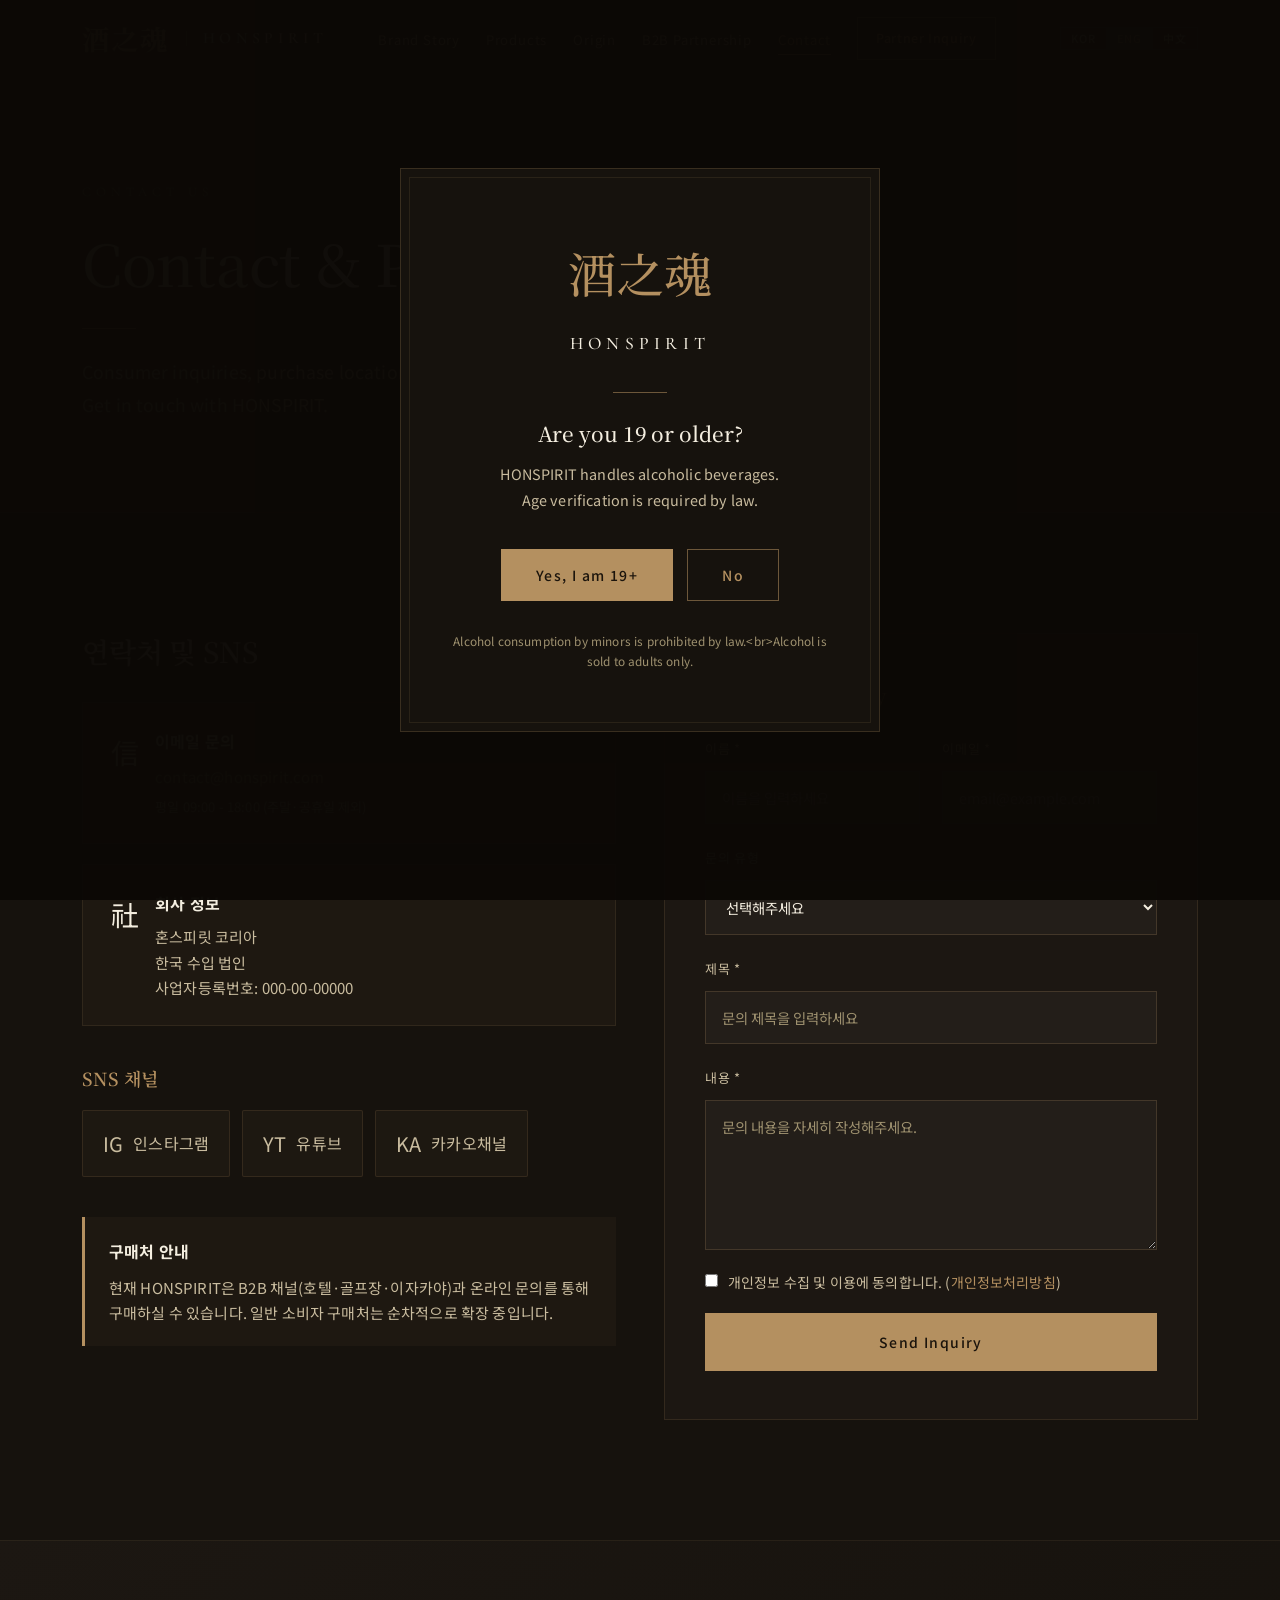
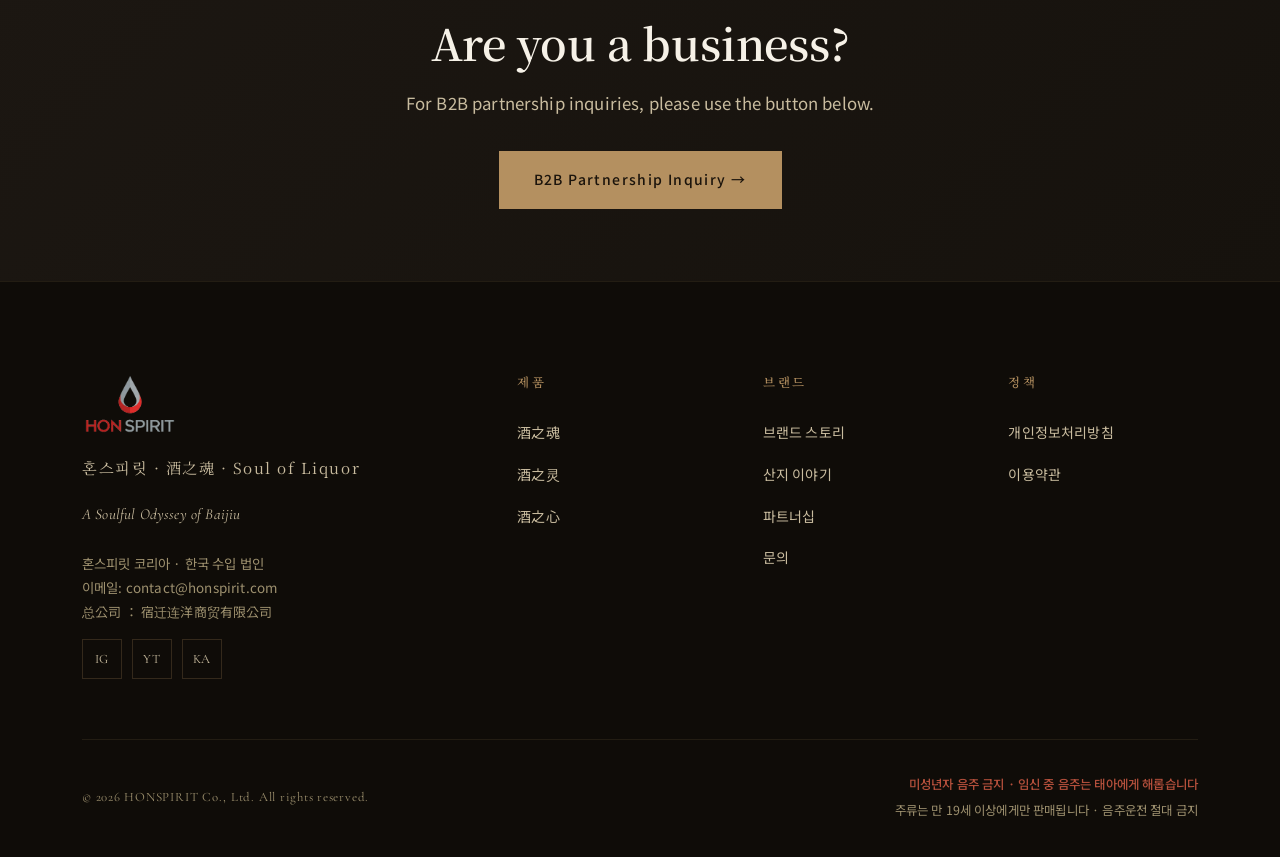
==== contact.html @ f6649f42 "content: 중문 슬로건 한 줄로 표시(一滴美酒，千滴汗水) — <br> 제거 캐시 버전 ?v=20260628j  Co-Authored-By: Claude Opus 4.8 <no" ====
<!DOCTYPE html>
<html lang="ko">
<head>
  <meta charset="UTF-8">
  <meta name="viewport" content="width=device-width, initial-scale=1.0">
  <title>문의 — HONSPIRIT 혼스피릿</title>
  <meta name="description" content="HONSPIRIT 혼스피릿 구매 문의 및 소비자 연락처.">
  <link rel="stylesheet" href="css/style.css?v=20260628j">
</head>
<body>

  <!-- Age Gate -->
  <div class="age-gate" id="ageGate">
    <div class="age-gate-box">
      <div class="age-gate-zh">酒之魂</div>
      <div class="age-gate-brand">HONSPIRIT</div>
      <div class="gold-divider gold-divider--center"></div>
      <h2 class="age-gate-title" data-i18n="age.title">만 19세 이상이십니까?</h2>
      <p class="age-gate-desc" data-i18n-html="age.desc">혼스피릿은 주류를 취급합니다.<br>법적 음주 가능 연령 확인이 필요합니다.</p>
      <div class="age-gate-btns">
        <button class="btn btn-primary" id="ageYes" data-i18n="age.yes">예, 19세 이상입니다</button>
        <button class="btn btn-outline" id="ageNo" data-i18n="age.no">아니오</button>
      </div>
      <p class="age-gate-legal" data-i18n="age.legal">미성년자의 음주는 법으로 금지되어 있습니다.</p>
    </div>
  </div>

  <!-- Navigation -->
  <nav class="nav" id="mainNav">
    <div class="nav-inner">
      <a href="index.html" class="nav-logo">
        <span class="nav-logo-zh">酒之魂</span>
        <span class="nav-logo-en">HONSPIRIT</span>
      </a>
      <ul class="nav-menu">
        <li><a href="story.html" class="nav-link" data-i18n="nav.story">브랜드 스토리</a></li>
        <li><a href="products.html" class="nav-link" data-i18n="nav.products">제품</a></li>
        <li><a href="origin.html" class="nav-link" data-i18n="nav.origin">산지 이야기</a></li>
        <li><a href="partners.html" class="nav-link" data-i18n="nav.partners">B2B 파트너십</a></li>
        <li><a href="contact.html" class="nav-link" data-i18n="nav.contact">문의</a></li>
        <li><a href="partners.html" class="btn btn-outline nav-cta" data-i18n="nav.cta">파트너십 문의</a></li>
      </ul>
      <div class="lang-switcher">
        <button class="lang-btn" data-lang="ko">KOR</button>
        <button class="lang-btn" data-lang="en">ENG</button>
        <button class="lang-btn" data-lang="zh">中文</button>
      </div>
      <button class="nav-hamburger" id="navHamburger" aria-label="메뉴">
        <span></span><span></span><span></span>
      </button>
    </div>
  </nav>
  <div class="nav-mobile" id="navMobile">
    <a href="story.html" class="nav-link" data-i18n="nav.story">브랜드 스토리</a>
    <a href="products.html" class="nav-link" data-i18n="nav.products">제품</a>
    <a href="origin.html" class="nav-link" data-i18n="nav.origin">산지 이야기</a>
    <a href="partners.html" class="nav-link" data-i18n="nav.partners">B2B 파트너십</a>
    <a href="contact.html" class="nav-link" data-i18n="nav.contact">문의</a>
    <div class="lang-switcher" style="margin-top:16px; justify-content:center;">
      <button class="lang-btn" data-lang="ko">KOR</button>
      <button class="lang-btn" data-lang="en">ENG</button>
      <button class="lang-btn" data-lang="zh">中文</button>
    </div>
  </div>

  <main>

    <!-- Page Hero -->
    <section class="page-hero">
      <div class="container">
        <p class="page-hero-label fade-in" data-i18n="contact.hero.label">Contact Us</p>
        <h1 class="page-hero-title fade-in delay-1" data-i18n="contact.hero.title">
          문의 · 구매 안내
        </h1>
        <div class="gold-divider fade-in delay-2"></div>
        <p class="page-hero-desc fade-in delay-3" data-i18n-html="contact.hero.desc">
          소비자 문의, 구매처 안내, SNS 채널.<br>
          HONSPIRIT과 소통하세요.
        </p>
      </div>
    </section>

    <!-- Contact Grid -->
    <section class="section section--dark">
      <div class="container">
        <div style="display: grid; grid-template-columns: 1fr 1fr; gap: 48px; align-items: start;">

          <!-- Contact Info -->
          <div class="fade-in-left">
            <h2 class="section-title" style="font-size: 1.75rem; margin-bottom: 32px;">연락처 및 SNS</h2>

            <div style="display: flex; flex-direction: column; gap: 20px; margin-bottom: 40px;">
              <div style="background: rgba(180,144,96,0.05); border: 1px solid rgba(180,144,96,0.12); padding: 24px 28px; display: flex; align-items: flex-start; gap: 16px;">
                <span style="font-size: 1.75rem; flex-shrink: 0;">信</span>
                <div>
                  <div style="font-weight: 700; color: var(--cream); margin-bottom: 6px;">이메일 문의</div>
                  <div style="font-size: 0.9375rem; color: var(--gold);">contact@honspirit.com</div>
                  <div style="font-size: 0.8125rem; color: var(--gray); margin-top: 4px;">평일 09:00 - 18:00 (주말·공휴일 제외)</div>
                </div>
              </div>
              <div style="background: rgba(180,144,96,0.05); border: 1px solid rgba(180,144,96,0.12); padding: 24px 28px; display: flex; align-items: flex-start; gap: 16px;">
                <span style="font-size: 1.75rem; flex-shrink: 0;">社</span>
                <div>
                  <div style="font-weight: 700; color: var(--cream); margin-bottom: 6px;">회사 정보</div>
                  <div style="font-size: 0.9375rem; color: var(--gray); line-height: 1.7;">
                    혼스피릿 코리아<br>
                    한국 수입 법인<br>
                    사업자등록번호: 000-00-00000
                  </div>
                </div>
              </div>
            </div>

            <h3 style="font-family: var(--font-serif); font-size: 1.125rem; color: var(--gold); margin-bottom: 20px;">SNS 채널</h3>
            <div style="display: flex; gap: 12px; flex-wrap: wrap;">
              <a href="#" style="display:flex; align-items:center; gap:10px; background:rgba(180,144,96,0.05); border:1px solid rgba(180,144,96,0.15); padding:14px 20px; color:var(--gray); transition: all 0.3s ease; border-radius:2px;" onmouseover="this.style.borderColor='var(--gold)'; this.style.color='var(--cream)'" onmouseout="this.style.borderColor='rgba(180,144,96,0.15)'; this.style.color='var(--gray)'">
                <span style="font-size:1.25rem;">IG</span> 인스타그램
              </a>
              <a href="#" style="display:flex; align-items:center; gap:10px; background:rgba(180,144,96,0.05); border:1px solid rgba(180,144,96,0.15); padding:14px 20px; color:var(--gray); transition: all 0.3s ease; border-radius:2px;" onmouseover="this.style.borderColor='var(--gold)'; this.style.color='var(--cream)'" onmouseout="this.style.borderColor='rgba(180,144,96,0.15)'; this.style.color='var(--gray)'">
                <span style="font-size:1.25rem;">YT</span> 유튜브
              </a>
              <a href="#" style="display:flex; align-items:center; gap:10px; background:rgba(180,144,96,0.05); border:1px solid rgba(180,144,96,0.15); padding:14px 20px; color:var(--gray); transition: all 0.3s ease; border-radius:2px;" onmouseover="this.style.borderColor='var(--gold)'; this.style.color='var(--cream)'" onmouseout="this.style.borderColor='rgba(180,144,96,0.15)'; this.style.color='var(--gray)'">
                <span style="font-size:1.25rem;">KA</span> 카카오채널
              </a>
            </div>

            <div style="margin-top: 40px; background: rgba(180,144,96,0.05); border-left: 3px solid var(--gold); padding: 20px 24px;">
              <div style="font-weight: 700; color: var(--cream); margin-bottom: 8px;">구매처 안내</div>
              <p style="font-size: 0.9375rem; color: var(--gray); line-height: 1.7;">
                현재 HONSPIRIT은 B2B 채널(호텔·골프장·이자카야)과 온라인 문의를 통해 구매하실 수 있습니다.
                일반 소비자 구매처는 순차적으로 확장 중입니다.
              </p>
            </div>
          </div>

          <!-- Contact Form -->
          <div class="fade-in-right delay-2">
            <div style="background: #1C1712; border: 1px solid rgba(180,144,96,0.15); padding: 48px 40px;">
              <h3 style="font-family: var(--font-serif); font-size: 1.25rem; color: var(--gold); margin-bottom: 28px;" data-i18n="contact.form.title">소비자 문의</h3>
              <form id="contactForm">
                <div class="form-grid">
                  <div class="form-group">
                    <label class="form-label">이름 *</label>
                    <input type="text" name="name" class="form-input" placeholder="이름을 입력하세요" required>
                  </div>
                  <div class="form-group">
                    <label class="form-label">이메일 *</label>
                    <input type="email" name="email" class="form-input" placeholder="email@example.com" required>
                  </div>
                </div>
                <div class="form-group">
                  <label class="form-label">문의 유형</label>
                  <select name="inquiry_type" class="form-select">
                    <option value="">선택해주세요</option>
                    <option>제품 구매 문의</option>
                    <option>제품 정보 문의</option>
                    <option>배송 문의</option>
                    <option>기타</option>
                  </select>
                </div>
                <div class="form-group">
                  <label class="form-label">제목 *</label>
                  <input type="text" name="subject" class="form-input" placeholder="문의 제목을 입력하세요" required>
                </div>
                <div class="form-group">
                  <label class="form-label">내용 *</label>
                  <textarea name="message" class="form-textarea" placeholder="문의 내용을 자세히 작성해주세요." style="min-height: 150px;" required></textarea>
                </div>
                <div style="margin-bottom: 20px;">
                  <label style="display: flex; align-items: flex-start; gap: 10px; font-size: 0.875rem; color: var(--gray); cursor: pointer; line-height: 1.5;">
                    <input type="checkbox" style="accent-color: var(--gold); margin-top: 2px; flex-shrink: 0;" required>
                    <span>개인정보 수집 및 이용에 동의합니다. (<a href="privacy.html" style="color:var(--gold);">개인정보처리방침</a>)</span>
                  </label>
                </div>
                <button type="submit" class="btn btn-primary" style="width: 100%; justify-content: center; padding: 18px;" data-i18n="contact.f.submit">
                  문의 보내기
                </button>
              </form>
            </div>
          </div>
        </div>
      </div>
    </section>

    <!-- B2B CTA -->
    <section style="padding: 72px 0; background: linear-gradient(135deg, #1C1712, #16120D); border-top: 1px solid rgba(180,144,96,0.1); text-align: center;">
      <div class="container">
        <h2 class="section-title fade-in" style="margin-bottom: 16px;" data-i18n="contact.b2b.title">사업체이신가요?</h2>
        <p class="section-desc fade-in delay-1" style="margin: 0 auto 32px;" data-i18n="contact.b2b.desc">B2B 파트너십 전용 문의는 아래 버튼을 이용해주세요.</p>
        <a href="partners.html" class="btn btn-primary fade-in delay-2" data-i18n="contact.b2b.btn">B2B 파트너십 문의하기 →</a>
      </div>
    </section>

  </main>

  <!-- Footer -->
  <footer class="footer">
    <div class="container">
      <div class="footer-grid">
        <div>
          <img src="images/logo-trans.png" alt="HONSPIRIT 酒之魂" class="footer-brand-logo-img">
          <div class="footer-brand-zh">혼스피릿 · 酒之魂 · Soul of Liquor</div>
          <p class="footer-tagline">A Soulful Odyssey of Baijiu</p>
          <p class="footer-company">혼스피릿 코리아 · 한국 수입 법인<br>이메일: contact@honspirit.com<br><span style="font-size:0.8125rem; color: var(--gray-dark);">总公司 ： 宿迁连洋商贸有限公司</span></p>
          <div class="footer-sns" style="margin-top:16px;">
            <a href="#" class="footer-sns-btn">IG</a>
            <a href="#" class="footer-sns-btn">YT</a>
            <a href="#" class="footer-sns-btn">KA</a>
          </div>
        </div>
        <div>
          <div class="footer-heading">제품</div>
          <ul class="footer-links">
            <li><a href="products.html#soul" class="footer-link">酒之魂</a></li>
            <li><a href="products.html#spirit" class="footer-link">酒之灵</a></li>
            <li><a href="products.html#heart" class="footer-link">酒之心</a></li>
          </ul>
        </div>
        <div>
          <div class="footer-heading">브랜드</div>
          <ul class="footer-links">
            <li><a href="story.html" class="footer-link">브랜드 스토리</a></li>
            <li><a href="origin.html" class="footer-link">산지 이야기</a></li>
            <li><a href="partners.html" class="footer-link">파트너십</a></li>
            <li><a href="contact.html" class="footer-link">문의</a></li>
          </ul>
        </div>
        <div>
          <div class="footer-heading">정책</div>
          <ul class="footer-links">
            <li><a href="privacy.html" class="footer-link">개인정보처리방침</a></li>
            <li><a href="terms.html" class="footer-link">이용약관</a></li>
          </ul>
        </div>
      </div>
      <div class="footer-bottom">
        <p class="footer-copy">© 2026 HONSPIRIT Co., Ltd. All rights reserved.</p>
        <div class="footer-legal">
          <strong>미성년자 음주 금지 · 임신 중 음주는 태아에게 해롭습니다</strong>
          주류는 만 19세 이상에게만 판매됩니다 · 음주운전 절대 금지
        </div>
      </div>
    </div>
  </footer>

  <script src="js/i18n.js?v=20260628j"></script>
  <script src="js/main.js?v=20260628j"></script>
</body>
</html>
---- css/style.css ----
/* =========================================
   HONSPIRIT — 酒之魂 · A Soulful Odyssey of Baijiu
   Global Stylesheet — Renewal 2026
   Reference: Honspirit Main (museum-grade 名酒 editorial)
   Palette: warm ink ↔ ivory paper, antique gold, seal red
   ========================================= */

@import url('https://fonts.googleapis.com/css2?family=Noto+Serif+KR:wght@200;300;400;500;600;700&family=Noto+Sans+KR:wght@300;400;500;600;700&family=Cormorant+Garamond:ital,wght@0,400;0,500;0,600;1,400;1,500&family=Ma+Shan+Zheng&display=swap');

/* ─── Design Tokens ─── */
:root {
  /* warm ink (dark) */
  --black:      #16120D;   /* primary dark background */
  --ink-2:      #1C1712;   /* secondary dark surface  */
  --ink-3:      #221C14;   /* raised card surface     */
  --ink-deep:   #0F0C08;   /* deepest (footer)        */

  /* antique gold */
  --gold:       #B49060;
  --gold-light: #CDA970;
  --gold-dark:  #8C6F45;

  /* ivory paper (light sections) */
  --cream:      #F4EEE0;   /* brighter main text on dark */
  --paper:      #EFE7D5;
  --paper-2:    #F4EEDF;   /* lighter card on paper   */
  --paper-text: #5E5238;   /* muted body on paper (darker for contrast) */
  --paper-ink:  #2A2216;   /* headings on paper       */

  /* accents & neutrals */
  --seal:       #9C3A28;   /* chinese seal red, sparing */
  --seal-soft:  #B5503C;
  --oxblood:    #7A2018;   /* deep heritage red (display) */
  --oxblood-soft: #9B3A2C;
  --gray:       #C9BC9F;   /* body on dark — brightened for readability */
  --gray-dark:  #9E916F;   /* secondary text on dark    */
  --line:       rgba(180,144,96,0.22);   /* gold hairline   */
  --line-soft:  rgba(180,144,96,0.12);
  --line-dk:    rgba(40,30,16,0.14);      /* hairline on paper */
  --white:      #FFFFFF;

  --font-serif:  'Noto Serif KR', serif;
  --font-sans:   'Noto Sans KR', sans-serif;
  --font-en:     'Cormorant Garamond', 'Noto Serif KR', serif;
  --font-zh:     'Noto Serif KR', serif;
  --font-brush:  'Ma Shan Zheng', 'Noto Serif KR', cursive;

  --transition: 0.45s cubic-bezier(0.22, 0.61, 0.36, 1);
  --nav-height: 78px;
}

/* ─── Reset & Base ─── */
*, *::before, *::after { box-sizing: border-box; margin: 0; padding: 0; }

html { scroll-behavior: smooth; font-size: 16px; }

body {
  background-color: var(--black);
  color: var(--cream);
  font-family: var(--font-sans);
  font-weight: 400;
  line-height: 1.85;
  letter-spacing: 0.01em;
  -webkit-font-smoothing: antialiased;
  text-rendering: optimizeLegibility;
  overflow-x: hidden;
}

img { display: block; max-width: 100%; }
a  { text-decoration: none; color: inherit; }
ul { list-style: none; }
::selection { background: rgba(180,144,96,0.28); color: var(--cream); }

/* ─── Typography ─── */
h1, h2, h3, h4 {
  font-family: var(--font-serif);
  line-height: 1.35;
  font-weight: 600;
  letter-spacing: -0.005em;
}

.zh { font-family: var(--font-zh); }
.en { font-family: var(--font-en); }
.gold { color: var(--gold); }

/* ─── Layout ─── */
.container {
  max-width: 1180px;
  margin: 0 auto;
  padding: 0 32px;
}

.section { padding: 120px 0; position: relative; }

.section--dark  { background-color: var(--black); }

/* Ivory paper sections — section--cream and (repurposed) section--amber */
.section--cream,
.section--amber {
  background-color: var(--paper);
  color: var(--paper-text);
}

/* ─── Eyebrow / section label ─── */
.section-label {
  display: inline-block;
  font-family: var(--font-en);
  font-style: normal;
  font-size: 0.8125rem;
  letter-spacing: 0.42em;
  text-transform: uppercase;
  color: var(--gold);
  margin-bottom: 22px;
}

.section-title {
  font-size: clamp(1.95rem, 3.4vw, 2.9rem);
  font-weight: 600;
  color: #F6F1E7;
  margin-bottom: 24px;
}
.section-title .accent-en { font-weight: 600; }

.section-desc {
  font-size: 1.05rem;
  font-weight: 400;
  color: var(--gray);
  max-width: 600px;
  line-height: 1.9;
}

/* Paper-section text overrides */
.section--cream .section-title,
.section--amber .section-title { color: var(--paper-ink); }
.section--cream .section-desc,
.section--amber .section-desc  { color: var(--paper-text); }

/* ─── Hairline divider ─── */
.gold-divider {
  width: 54px;
  height: 1px;
  background: var(--gold);
  opacity: 0.55;
  margin: 26px 0;
}
.gold-divider--center { margin-left: auto; margin-right: auto; }

/* ─── Buttons ─── */
.btn {
  display: inline-flex;
  align-items: center;
  gap: 10px;
  padding: 15px 34px;
  font-family: var(--font-sans);
  font-size: 0.875rem;
  font-weight: 500;
  letter-spacing: 0.1em;
  border-radius: 0;
  cursor: pointer;
  transition: var(--transition);
  border: 1px solid transparent;
}

.btn-primary {
  background: var(--gold);
  color: #1B140C;
}
.btn-primary:hover {
  background: var(--gold-light);
}

.btn-outline {
  background: transparent;
  color: var(--gold);
  border-color: rgba(180,144,96,0.55);
}
.btn-outline:hover {
  background: rgba(180,144,96,0.08);
  border-color: var(--gold);
}

.btn-dark {
  background: transparent;
  color: var(--gold);
  border-color: rgba(180,144,96,0.45);
}
.btn-dark:hover { background: rgba(180,144,96,0.08); }

/* Paper-section buttons */
.section--cream .btn-outline,
.section--amber .btn-outline { color: var(--gold-dark); border-color: rgba(140,111,69,0.5); }
.section--cream .btn-outline:hover,
.section--amber .btn-outline:hover { background: rgba(140,111,69,0.08); }

/* Text link with arrow */
.text-link {
  display: inline-flex;
  align-items: center;
  gap: 8px;
  font-family: var(--font-sans);
  font-size: 0.875rem;
  font-weight: 500;
  letter-spacing: 0.06em;
  color: var(--cream);
  border-bottom: 1px solid var(--gold);
  padding-bottom: 4px;
  transition: var(--transition);
}
.text-link:hover { color: var(--gold); gap: 12px; }

/* ─── Navigation ─── */
.nav {
  position: fixed;
  top: 0; left: 0; right: 0;
  z-index: 1000;
  height: var(--nav-height);
  display: flex;
  align-items: center;
  transition: background 0.4s ease, border-color 0.4s ease, backdrop-filter 0.4s ease;
  border-bottom: 1px solid transparent;
}
.nav.scrolled {
  background: rgba(18, 14, 9, 0.86);
  backdrop-filter: blur(14px);
  border-bottom: 1px solid var(--line-soft);
}

.nav-inner {
  max-width: 1180px;
  margin: 0 auto;
  padding: 0 32px;
  width: 100%;
  display: flex;
  align-items: center;
  justify-content: space-between;
}

.nav-logo { display: flex; align-items: center; gap: 16px; line-height: 1; }
.nav-logo-zh {
  font-family: var(--font-zh);
  font-weight: 700;
  font-size: 1.7rem;
  letter-spacing: 0.08em;
  color: var(--gold-light);
}
.nav-logo-en {
  font-family: var(--font-en);
  font-size: 0.98rem;
  font-weight: 600;
  letter-spacing: 0.3em;
  color: #D9CEB6;
  padding-left: 16px;
  border-left: 1px solid rgba(180,144,96,0.5);
  white-space: nowrap;
}

.nav-menu { display: flex; align-items: center; gap: 26px; }

.nav-link {
  font-family: var(--font-sans);
  font-size: 0.82rem;
  font-weight: 400;
  letter-spacing: 0.06em;
  color: var(--gray);
  transition: color 0.3s ease;
  position: relative;
  white-space: nowrap;
}
.nav-link::after {
  content: '';
  position: absolute;
  bottom: -6px; left: 0; right: 0;
  height: 1px;
  background: var(--gold);
  transform: scaleX(0);
  transform-origin: left;
  transition: transform 0.4s ease;
}
.nav-link:hover, .nav-link.active { color: var(--gold); }
.nav-link:hover::after, .nav-link.active::after { transform: scaleX(1); }

.nav-cta { padding: 9px 18px; font-size: 0.78rem; letter-spacing: 0.05em; white-space: nowrap; }

/* tighten nav on mid-width so EN labels never wrap */
@media (max-width: 1180px) {
  .nav-menu { gap: 18px; }
  .nav-link { font-size: 0.78rem; letter-spacing: 0.03em; }
  .nav-logo-en { display: none; }
}

.nav-hamburger {
  display: none;
  flex-direction: column;
  gap: 6px;
  cursor: pointer;
  padding: 4px;
  background: none;
  border: none;
}
.nav-hamburger span {
  display: block; width: 26px; height: 1px;
  background: var(--gold);
  transition: var(--transition);
}

.nav-mobile {
  display: none;
  position: fixed;
  top: var(--nav-height); left: 0; right: 0;
  background: rgba(15, 12, 8, 0.97);
  backdrop-filter: blur(14px);
  padding: 28px 32px;
  flex-direction: column;
  gap: 22px;
  border-top: 1px solid var(--line);
  z-index: 999;
}
.nav-mobile.open { display: flex; }
.nav-mobile .nav-link { font-size: 1rem; padding: 6px 0; }

/* ─── Language Switcher ─── */
.lang-switcher {
  display: flex;
  align-items: center;
  border: 1px solid var(--line);
  border-radius: 0;
  overflow: hidden;
  margin-left: 14px;
  flex-shrink: 0;
}
.lang-btn {
  background: none; border: none;
  border-right: 1px solid var(--line-soft);
  color: var(--gray);
  font-family: var(--font-sans);
  font-size: 0.6875rem;
  font-weight: 500;
  letter-spacing: 0.08em;
  padding: 5px 10px;
  cursor: pointer;
  transition: all 0.25s ease;
  line-height: 1;
}
.lang-btn:last-child { border-right: none; }
.lang-btn:hover { color: var(--gold); background: rgba(180,144,96,0.08); }
.lang-btn.active { background: rgba(180,144,96,0.16); color: var(--gold); }

@media (max-width: 768px) {
  .lang-switcher { margin-left: 0; }
  .lang-btn { font-size: 0.75rem; padding: 7px 13px; }
}

/* ─── Hero ─── */
.hero {
  position: relative;
  min-height: 100vh;
  display: flex;
  align-items: center;
  justify-content: center;
  overflow: hidden;
  background: var(--black);
}
/* inset hairline frame (signature of reference) */
.hero::before {
  content: '';
  position: absolute;
  inset: 20px;
  border: 1px solid rgba(180,144,96,0.16);
  pointer-events: none;
  z-index: 6;
}

.hero-bg {
  position: absolute;
  inset: 0;
  background:
    radial-gradient(ellipse 70% 55% at 50% 42%, rgba(180,144,96,0.07) 0%, transparent 72%),
    var(--black);
}
.hero-mist { display: none; }
.hero-particles { position: absolute; inset: 0; pointer-events: none; }

.hero-decoration {
  position: absolute;
  right: 9%; top: 50%;
  transform: translateY(-50%);
  font-family: var(--font-zh);
  font-weight: 500;
  font-size: clamp(120px, 16vw, 260px);
  color: rgba(180,144,96,0.05);
  user-select: none; pointer-events: none;
  line-height: 1; z-index: 2;
}

.hero-content {
  position: relative;
  z-index: 10;
  text-align: center;
  padding: 120px 32px 90px;
  max-width: 880px;
}

/* eyebrow (was a pill badge) */
.hero-badge {
  display: inline-block;
  background: transparent;
  border: none;
  color: var(--gold);
  font-family: var(--font-en);
  font-size: 0.875rem;
  font-weight: 500;
  letter-spacing: 0.4em;
  text-transform: uppercase;
  padding: 0;
  margin-bottom: 34px;
}

.hero-zh {
  font-family: var(--font-zh);
  font-weight: 500;
  font-size: clamp(3.2rem, 8vw, 6.5rem);
  color: var(--gold);
  line-height: 1.05;
  margin-bottom: 18px;
}

.hero-title-kr {
  font-family: var(--font-serif);
  font-size: clamp(1.7rem, 3.6vw, 2.85rem);
  font-weight: 500;
  color: var(--cream);
  letter-spacing: 0.04em;
  line-height: 1.4;
  margin-bottom: 18px;
}

.hero-en {
  font-family: var(--font-en);
  font-size: clamp(1.05rem, 2vw, 1.45rem);
  font-style: italic;
  color: var(--gold-light);
  letter-spacing: 0.1em;
  margin-bottom: 28px;
}

.hero-desc {
  font-size: clamp(0.98rem, 1.6vw, 1.12rem);
  font-weight: 400;
  color: var(--cream);
  opacity: 0.82;
  margin-bottom: 46px;
  line-height: 1.8;
}

.hero-ctas {
  display: flex;
  gap: 18px;
  justify-content: center;
  flex-wrap: wrap;
  margin-bottom: 54px;
}

.hero-trust {
  display: flex;
  gap: 0;
  justify-content: center;
  flex-wrap: wrap;
}
.hero-trust-item {
  display: flex;
  align-items: center;
  gap: 10px;
  font-size: 0.8125rem;
  font-weight: 400;
  color: var(--gray);
  letter-spacing: 0.04em;
  padding: 0 22px;
  position: relative;
}
.hero-trust-item + .hero-trust-item::before {
  content: '';
  position: absolute;
  left: 0; top: 50%;
  transform: translateY(-50%);
  width: 1px; height: 12px;
  background: var(--line);
}

.hero-scroll {
  position: absolute;
  bottom: 36px; left: 50%;
  transform: translateX(-50%);
  display: flex; flex-direction: column;
  align-items: center; gap: 10px;
  color: var(--gray-dark);
  font-family: var(--font-en);
  font-size: 0.72rem;
  letter-spacing: 0.35em;
  text-transform: uppercase;
  z-index: 8;
}
.hero-scroll-line {
  width: 1px; height: 50px;
  background: linear-gradient(180deg, var(--gold), transparent);
  animation: scrollPulse 2.4s ease-in-out infinite;
}
@keyframes scrollPulse {
  0%, 100% { opacity: 0.4; transform: scaleY(0.7); transform-origin: top; }
  50%      { opacity: 1;   transform: scaleY(1);   transform-origin: top; }
}

/* ─── Hero v3 — two-column + hanging scroll (reference layout) ─── */
.hero-grid {
  position: relative;
  z-index: 10;
  display: grid;
  grid-template-columns: 1fr 0.92fr;
  align-items: center;
  gap: 56px;
  width: 100%;
}
.hero-col-text { padding: 70px 0; }
.hero-eyebrow {
  display: flex;
  align-items: center;
  gap: 16px;
  font-family: var(--font-en);
  font-size: 0.9rem;
  letter-spacing: 0.28em;
  color: var(--gold);
  margin-bottom: 30px;
}
.hero-eyebrow-dash { width: 46px; height: 1px; background: var(--gold); opacity: 0.7; flex-shrink: 0; }
.hero-headline {
  font-family: var(--font-serif);
  font-weight: 600;
  font-size: clamp(1.9rem, 3.5vw, 3.2rem);
  line-height: 1.4;
  color: #F8F3E9;
  letter-spacing: 0;
  margin-bottom: 34px;
  white-space: nowrap;
}
.hero-headline b,
.hero-headline strong { font-weight: 700; color: var(--gold-light); }
.hero-lead {
  font-size: 1.08rem;
  font-weight: 400;
  color: var(--gray);
  line-height: 1.9;
  max-width: 470px;
  margin-bottom: 42px;
}
.hero-lead b, .hero-lead strong { font-weight: 600; color: var(--cream); }
.hero-col-scroll { display: flex; justify-content: center; }
.scroll-img { width: min(440px, 96%); height: auto; display: block; }

/* hanging scroll (掛軸) */
.scroll-art { position: relative; width: min(330px, 80%); }
.scroll-cord { display: block; width: 1px; height: 28px; background: var(--gold); opacity: 0.5; margin: 0 auto; }
.scroll-rod {
  display: block;
  height: 16px;
  width: 110%;
  margin-left: -5%;
  border-radius: 8px;
  background: linear-gradient(180deg, #d2b47e 0%, #a5824f 48%, #795c36 100%);
  box-shadow: 0 3px 10px rgba(0,0,0,0.45);
  position: relative;
  z-index: 2;
}
.scroll-rod--bottom { height: 20px; }
.scroll-paper {
  position: relative;
  background: linear-gradient(180deg, #efe7d6, #e5dbc4);
  padding: 38px 26px 46px;
  box-shadow: 0 28px 56px rgba(0,0,0,0.5);
}
.scroll-paper::before {
  content: '';
  position: absolute;
  inset: 13px;
  border: 1px solid rgba(120,90,50,0.28);
  pointer-events: none;
}
.scroll-zh {
  font-family: var(--font-brush);
  writing-mode: vertical-rl;
  font-size: clamp(5rem, 12vw, 8.5rem);
  line-height: 1.05;
  color: #18140f;
  text-align: center;
  margin: 0 auto;
  min-height: 340px;
  display: flex;
  justify-content: center;
  align-items: flex-start;
}
.scroll-seal {
  position: absolute;
  right: 24px;
  bottom: 28px;
  width: 44px;
  height: auto;
  z-index: 3;
}

/* ─── Philosophy (魂 灵 心) ─── */
.philosophy-grid {
  display: grid;
  grid-template-columns: repeat(3, 1fr);
  gap: 1px;
  background: var(--line-soft);
  border: 1px solid var(--line-soft);
}
.philosophy-card {
  background: var(--black);
  padding: 70px 44px;
  text-align: center;
  transition: var(--transition);
  position: relative;
}
.philosophy-card:hover { background: var(--ink-2); }

.philosophy-zh {
  font-family: var(--font-zh);
  font-weight: 500;
  font-size: 4rem;
  color: var(--gold);
  line-height: 1;
  margin-bottom: 22px;
}
.philosophy-en {
  font-family: var(--font-en);
  font-size: 0.95rem;
  font-style: italic;
  color: var(--gray);
  letter-spacing: 0.22em;
  text-transform: uppercase;
  margin-bottom: 16px;
}
.philosophy-title {
  font-family: var(--font-serif);
  font-size: 1.2rem;
  font-weight: 500;
  color: var(--cream);
  margin-bottom: 14px;
}
.philosophy-desc {
  font-size: 0.9rem;
  font-weight: 400;
  color: var(--gray);
  line-height: 1.85;
  margin-bottom: 22px;
}
.philosophy-emotion {
  display: inline-block;
  font-size: 0.8rem;
  color: var(--gold);
  border: 1px solid var(--line);
  padding: 5px 16px;
  border-radius: 0;
  letter-spacing: 0.12em;
}

/* ─── Trust Bar (by the numbers) ─── */
.trust-bar {
  padding: 90px 0;
  background: var(--ink-2);
  border-top: 1px solid var(--line-soft);
  border-bottom: 1px solid var(--line-soft);
}
.trust-grid {
  display: grid;
  grid-template-columns: repeat(5, 1fr);
}
.trust-item {
  background: transparent;
  padding: 28px 20px;
  text-align: center;
  border-left: 1px solid var(--line-soft);
}
.trust-item:first-child { border-left: none; }
.trust-number {
  font-family: var(--font-en);
  font-size: clamp(1.9rem, 3vw, 2.7rem);
  font-weight: 500;
  color: var(--gold);
  line-height: 1;
  margin-bottom: 12px;
}
.trust-label {
  font-size: 0.8125rem;
  font-weight: 400;
  color: var(--gray);
  line-height: 1.55;
  letter-spacing: 0.02em;
}

/* ─── Products ─── */
.products-grid {
  display: grid;
  grid-template-columns: repeat(3, 1fr);
  gap: 28px;
}
.product-card {
  background: var(--ink-2);
  border: 1px solid var(--line-soft);
  padding: 40px 32px 36px;
  text-align: center;
  position: relative;
  overflow: hidden;
  transition: var(--transition);
}
.product-card:hover {
  border-color: var(--line);
  transform: translateY(-6px);
}
.product-card--featured { border-color: var(--line); }

.product-badge {
  display: inline-block;
  font-family: var(--font-en);
  font-size: 0.72rem;
  font-weight: 500;
  letter-spacing: 0.2em;
  text-transform: uppercase;
  padding: 4px 0;
  margin-bottom: 26px;
  color: var(--gold);
  border-bottom: 1px solid var(--line);
}
.badge--super, .badge--premium, .badge--classic {
  background: transparent; border-radius: 0;
  border: none; border-bottom: 1px solid var(--line);
  color: var(--gold);
}

.product-zh {
  font-family: var(--font-zh);
  font-weight: 500;
  font-size: 2rem;
  color: var(--gold);
  margin-bottom: 6px;
}
.product-name-en {
  font-family: var(--font-en);
  font-style: italic;
  font-size: 1rem;
  color: var(--gray);
  letter-spacing: 0.08em;
  margin-bottom: 24px;
}
.product-specs {
  display: flex;
  justify-content: center;
  gap: 0;
  flex-wrap: wrap;
  margin-bottom: 22px;
}
.product-spec {
  font-family: var(--font-en);
  font-size: 0.84rem;
  color: var(--gray);
  padding: 0 14px;
  border-left: 1px solid var(--line-soft);
}
.product-spec:first-child { border-left: none; }
.product-copy {
  font-size: 0.9rem;
  font-weight: 400;
  color: var(--cream);
  opacity: 0.78;
  line-height: 1.85;
  margin-bottom: 26px;
  min-height: 60px;
}
.product-price {
  font-family: var(--font-en);
  font-size: 1.55rem;
  font-weight: 500;
  color: var(--gold);
  margin-bottom: 10px;
}
.product-channel {
  font-size: 0.8rem;
  font-weight: 400;
  color: var(--gray);
  letter-spacing: 0.04em;
  margin-bottom: 28px;
}

/* product image frame */
.product-img-wrap {
  width: 100%;
  overflow: hidden;
  border-radius: 0;
  margin-bottom: 26px;
  position: relative;
  border: 1px solid var(--line);
  background: var(--ink-deep);
}
.product-img {
  width: 100%; height: auto; display: block;
  transition: transform 0.7s ease;
}
.product-card:hover .product-img { transform: scale(1.04); }

/* Products on ivory paper sections */
.section--amber .product-card,
.section--cream .product-card {
  background: var(--paper-2);
  border: 1px solid var(--line-dk);
}
.section--amber .product-card:hover,
.section--cream .product-card:hover { border-color: rgba(140,111,69,0.4); }
.section--amber .product-zh,
.section--cream .product-zh { color: var(--gold-dark); }
.section--amber .product-name-en,
.section--cream .product-name-en { color: #978868; }
.section--amber .product-copy,
.section--cream .product-copy { color: var(--paper-text); opacity: 1; }
.section--amber .product-channel,
.section--cream .product-channel { color: #978868; }
.section--amber .product-price,
.section--cream .product-price { color: var(--gold-dark); }
.section--amber .product-spec,
.section--cream .product-spec { color: var(--paper-text); border-color: var(--line-dk); }
.section--amber .product-badge,
.section--cream .product-badge { color: var(--gold-dark); border-color: var(--line-dk); }
.section--amber .product-img-wrap,
.section--cream .product-img-wrap { border-color: var(--line-dk); background: #e7ddc8; }

/* ─── Origin Teaser ─── */
.origin-teaser {
  padding: 130px 0;
  position: relative;
  overflow: hidden;
  background: var(--ink-2);
  border-top: 1px solid var(--line-soft);
}
.origin-teaser-bg { display: none; }
.origin-teaser-content { position: relative; z-index: 2; max-width: 720px; }
.origin-teaser-quote {
  font-family: var(--font-serif);
  font-size: clamp(1.6rem, 3vw, 2.2rem);
  font-weight: 500;
  line-height: 1.55;
  color: var(--cream);
  margin-bottom: 28px;
}
.origin-teaser-quote em { color: var(--gold); font-style: normal; }
.origin-teaser-body {
  font-size: 1.03rem;
  font-weight: 400;
  color: var(--gray);
  line-height: 1.95;
  margin-bottom: 44px;
}
.origin-stats { display: flex; gap: 0; flex-wrap: wrap; margin-bottom: 44px; }
.origin-stat {
  padding: 0 32px;
  border-left: 1px solid var(--line-soft);
}
.origin-stat:first-child { padding-left: 0; border-left: none; }
.origin-stat strong {
  display: block;
  font-family: var(--font-en);
  font-size: 1.6rem;
  font-weight: 500;
  color: var(--gold);
  margin-bottom: 2px;
}
.origin-stat span { font-size: 0.84rem; font-weight: 400; color: var(--gray); }
.origin-teaser-deco {
  position: absolute;
  right: 4%; top: 50%;
  transform: translateY(-50%);
  font-family: var(--font-zh);
  font-weight: 500;
  font-size: clamp(90px, 13vw, 200px);
  color: rgba(180,144,96,0.05);
  user-select: none; pointer-events: none;
  writing-mode: vertical-rl;
  line-height: 1;
}

/* ─── Suqian Origin Section ─── */
.suqian-section {
  background: var(--ink-2);
  border-top: 1px solid var(--line-soft);
  position: relative;
  overflow: hidden;
}
.suqian-deco {
  position: absolute;
  right: 3%; top: 9%;
  font-family: var(--font-zh);
  font-weight: 500;
  font-size: clamp(90px, 12vw, 190px);
  color: rgba(180,144,96,0.05);
  pointer-events: none;
  user-select: none;
  line-height: 1;
  z-index: 0;
}
.suqian-inner {
  display: grid;
  grid-template-columns: 1.05fr 1fr;
  gap: 64px;
  align-items: center;
  position: relative;
  z-index: 1;
}
.suqian-media { position: relative; }
.suqian-img {
  width: 100%;
  height: auto;
  display: block;
  border: 1px solid var(--line);
  filter: saturate(0.96);
}
.suqian-cap {
  display: block;
  margin-top: 14px;
  font-family: var(--font-en);
  font-size: 0.72rem;
  letter-spacing: 0.26em;
  color: var(--gray-dark);
}
.suqian-text .section-title { margin-bottom: 20px; }
.suqian-body {
  font-size: 1.02rem;
  font-weight: 400;
  color: var(--gray);
  line-height: 1.95;
}
.suqian-body em { color: var(--gold); font-style: normal; font-weight: 400; }

/* ─── B2B Banner ─── */
.b2b-banner {
  padding: 110px 0;
  background: var(--black);
  border-top: 1px solid var(--line-soft);
  border-bottom: 1px solid var(--line-soft);
}
.b2b-inner {
  display: grid;
  grid-template-columns: 1fr 1fr;
  gap: 72px;
  align-items: center;
}
.b2b-channels {
  display: grid;
  grid-template-columns: 1fr 1fr;
  gap: 0;
  margin-top: 34px;
  border-top: 1px solid var(--line-soft);
  border-left: 1px solid var(--line-soft);
}
.b2b-channel {
  display: flex;
  align-items: center;
  gap: 12px;
  background: transparent;
  border-right: 1px solid var(--line-soft);
  border-bottom: 1px solid var(--line-soft);
  padding: 18px 18px;
  font-size: 0.9rem;
  font-weight: 400;
  color: var(--gray);
  transition: var(--transition);
}
.b2b-channel:hover { color: var(--cream); background: rgba(180,144,96,0.05); }
.b2b-channel-icon {
  font-family: var(--font-zh);
  font-size: 1.1rem;
  color: var(--gold);
  flex-shrink: 0;
}
.b2b-right {
  background: var(--ink-2);
  border: 1px solid var(--line);
  padding: 52px 44px;
}
.b2b-right h3 {
  font-family: var(--font-serif);
  font-size: 1.35rem;
  font-weight: 500;
  color: var(--gold);
  margin-bottom: 28px;
}
.b2b-features {
  display: flex; flex-direction: column; gap: 18px; margin-bottom: 34px;
}
.b2b-feature {
  display: flex; align-items: flex-start; gap: 14px;
  font-size: 0.9rem; font-weight: 400; color: var(--gray); line-height: 1.6;
}
.b2b-feature-check { color: var(--gold); flex-shrink: 0; margin-top: 1px; }

/* ─── Footer ─── */
.footer {
  padding: 90px 0 36px;
  background: var(--ink-deep);
  border-top: 1px solid var(--line-soft);
}
.footer-grid {
  display: grid;
  grid-template-columns: 2fr 1fr 1fr 1fr;
  gap: 56px;
  margin-bottom: 60px;
}
.footer-brand-logo-img { height: 64px; width: auto; margin-bottom: 18px; }
.footer-brand-logo {
  font-family: var(--font-en);
  font-size: 1.45rem;
  font-weight: 600;
  color: var(--gold);
  letter-spacing: 0.2em;
  margin-bottom: 6px;
}
.footer-brand-zh {
  font-family: var(--font-zh);
  font-size: 0.95rem;
  color: var(--gray);
  letter-spacing: 0.1em;
  margin-bottom: 18px;
}
.footer-tagline {
  font-family: var(--font-en);
  font-style: italic;
  font-size: 0.95rem;
  color: var(--gray);
  margin-bottom: 22px;
}
.footer-company {
  font-size: 0.84rem;
  font-weight: 400;
  color: var(--gray-dark);
  line-height: 1.8;
}
.footer-heading {
  font-family: var(--font-en);
  font-size: 0.78rem;
  font-weight: 500;
  letter-spacing: 0.22em;
  text-transform: uppercase;
  color: var(--gold);
  margin-bottom: 22px;
}
.footer-links { display: flex; flex-direction: column; gap: 12px; }
.footer-link {
  font-size: 0.875rem; font-weight: 400; color: var(--gray);
  transition: color 0.3s ease;
}
.footer-link:hover { color: var(--gold); }

.footer-sns { display: flex; gap: 10px; margin-top: 8px; }
.footer-sns-btn {
  width: 40px; height: 40px;
  display: flex; align-items: center; justify-content: center;
  border: 1px solid var(--line);
  border-radius: 0;
  font-family: var(--font-en);
  font-size: 0.8rem;
  letter-spacing: 0.05em;
  color: var(--gray);
  transition: var(--transition);
}
.footer-sns-btn:hover { border-color: var(--gold); color: var(--gold); }

.footer-bottom {
  padding-top: 34px;
  border-top: 1px solid var(--line-soft);
  display: flex;
  align-items: center;
  justify-content: space-between;
  flex-wrap: wrap;
  gap: 18px;
}
.footer-copy {
  font-family: var(--font-en);
  font-size: 0.8rem;
  letter-spacing: 0.06em;
  color: var(--gray-dark);
}
.footer-legal {
  font-size: 0.78rem;
  font-weight: 400;
  color: var(--gray-dark);
  text-align: right;
  line-height: 1.7;
}
.footer-legal strong { color: var(--seal-soft); display: block; margin-bottom: 4px; font-weight: 500; }

/* ─── Age Gate ─── */
.age-gate {
  position: fixed; inset: 0;
  background: rgba(12, 9, 6, 0.98);
  z-index: 9999;
  display: flex; align-items: center; justify-content: center;
  padding: 24px;
}
.age-gate-box {
  max-width: 480px; width: 100%;
  text-align: center;
  border: 1px solid var(--line);
  padding: 60px 48px;
  background: var(--black);
  position: relative;
}
.age-gate-box::before {
  content: '';
  position: absolute; inset: 8px;
  border: 1px solid var(--line-soft);
  pointer-events: none;
}
.age-gate-logo-img { height: 46px; width: auto; margin: 0 auto 10px; }
.age-gate-zh {
  font-family: var(--font-zh);
  font-weight: 500;
  font-size: 3rem;
  color: var(--gold);
  margin-bottom: 10px;
}
.age-gate-brand {
  font-family: var(--font-en);
  font-size: 1.1rem;
  font-weight: 500;
  color: var(--cream);
  letter-spacing: 0.3em;
  margin-bottom: 32px;
}
.age-gate-title {
  font-family: var(--font-serif);
  font-size: 1.3rem;
  font-weight: 500;
  color: var(--cream);
  margin-bottom: 14px;
}
.age-gate-desc {
  font-size: 0.9rem; font-weight: 400;
  color: var(--gray);
  margin-bottom: 36px; line-height: 1.8;
}
.age-gate-btns { display: flex; gap: 14px; justify-content: center; }
.age-gate-legal {
  margin-top: 30px;
  font-size: 0.74rem; font-weight: 400;
  color: var(--gray-dark); line-height: 1.7;
}

/* ─── Page Hero (inner pages) ─── */
.page-hero {
  padding: 180px 0 90px;
  background: var(--ink-2);
  border-bottom: 1px solid var(--line-soft);
  position: relative;
  overflow: hidden;
}
.page-hero-label {
  font-family: var(--font-en);
  font-style: normal;
  font-size: 0.8125rem;
  color: var(--gold);
  letter-spacing: 0.4em;
  text-transform: uppercase;
  margin-bottom: 20px;
}
.page-hero-title {
  font-size: clamp(2.3rem, 4.6vw, 3.6rem);
  font-weight: 500;
  color: var(--cream);
  margin-bottom: 22px;
}
.page-hero-desc {
  font-size: 1.1rem;
  font-weight: 400;
  color: var(--gray);
  max-width: 620px;
  line-height: 1.9;
}

/* ─── Story Page ─── */
.story-part { padding: 90px 0; border-bottom: 1px solid var(--line-soft); }
.story-part:last-child { border-bottom: none; }
.story-part-inner {
  display: grid;
  grid-template-columns: 1fr 1fr;
  gap: 84px;
  align-items: start;
}
.story-part-inner--reverse { direction: rtl; }
.story-part-inner--reverse > * { direction: ltr; }
.story-part-label {
  font-family: var(--font-en);
  font-style: normal;
  font-size: 0.8125rem;
  color: var(--gold);
  letter-spacing: 0.4em;
  text-transform: uppercase;
  margin-bottom: 20px;
}
.story-deco-zh {
  font-family: var(--font-zh);
  font-weight: 500;
  font-size: 4.5rem;
  color: rgba(180,144,96,0.16);
  line-height: 1;
  margin-bottom: 18px;
}
.story-list { margin-top: 26px; display: flex; flex-direction: column; gap: 14px; }
.story-list-item {
  display: flex; align-items: flex-start; gap: 14px;
  font-size: 0.9rem; font-weight: 400; color: var(--gray); line-height: 1.7;
}
.story-list-item::before {
  content: ''; flex-shrink: 0;
  width: 14px; height: 1px; margin-top: 12px;
  background: var(--gold);
}

.process-steps {
  display: grid;
  grid-template-columns: repeat(3, 1fr);
  gap: 0;
  margin-top: 44px;
  border-top: 1px solid var(--line-soft);
  border-left: 1px solid var(--line-soft);
}
.process-step {
  text-align: center;
  padding: 32px 22px;
  background: transparent;
  border-right: 1px solid var(--line-soft);
  border-bottom: 1px solid var(--line-soft);
  position: relative;
}
.process-step-num {
  font-family: var(--font-en);
  font-size: 1.8rem;
  font-weight: 500;
  color: rgba(180,144,96,0.35);
  line-height: 1;
  margin-bottom: 10px;
}
.process-step-name {
  font-family: var(--font-serif);
  font-size: 1rem;
  font-weight: 500;
  color: var(--gold);
  margin-bottom: 8px;
}
.process-step-desc { font-size: 0.8rem; font-weight: 400; color: var(--gray); line-height: 1.6; }

/* ─── Origin Page — timeline ─── */
.timeline { position: relative; padding-left: 36px; margin-top: 44px; }
.timeline::before {
  content: '';
  position: absolute; left: 0; top: 6px; bottom: 6px;
  width: 1px;
  background: linear-gradient(180deg, var(--gold), transparent);
}
.timeline-item { position: relative; padding-bottom: 40px; }
.timeline-item:last-child { padding-bottom: 0; }
.timeline-item::before {
  content: '';
  position: absolute; left: -40px; top: 8px;
  width: 7px; height: 7px;
  border-radius: 50%;
  background: var(--gold);
}
.timeline-year {
  font-family: var(--font-en);
  font-size: 1.4rem;
  font-weight: 500;
  color: var(--gold);
  letter-spacing: 0.04em;
  margin-bottom: 6px;
}
.timeline-event {
  font-family: var(--font-serif);
  font-size: 1.05rem;
  font-weight: 500;
  color: var(--cream);
  margin-bottom: 6px;
}
.timeline-desc { font-size: 0.875rem; font-weight: 400; color: var(--gray); line-height: 1.7; }

.nature-grid {
  display: grid;
  grid-template-columns: repeat(2, 1fr);
  gap: 24px;
  margin-top: 44px;
}
.nature-card {
  padding: 40px 34px;
  background: var(--ink-2);
  border: 1px solid var(--line-soft);
  border-radius: 0;
  transition: var(--transition);
}
.nature-card:hover { border-color: var(--line); transform: translateY(-4px); }
.nature-icon {
  font-family: var(--font-zh);
  font-weight: 500;
  font-size: 2rem;
  color: var(--gold);
  margin-bottom: 18px;
}
.nature-name {
  font-family: var(--font-serif);
  font-size: 1.1rem;
  font-weight: 500;
  color: var(--gold);
  margin-bottom: 12px;
}
.nature-desc { font-size: 0.9rem; font-weight: 400; color: var(--gray); line-height: 1.85; }

.stats-infographic {
  display: grid;
  grid-template-columns: repeat(2, 1fr);
  gap: 0;
  margin-top: 44px;
  border-top: 1px solid var(--line-soft);
  border-left: 1px solid var(--line-soft);
}
.stat-box {
  background: transparent;
  border-right: 1px solid var(--line-soft);
  border-bottom: 1px solid var(--line-soft);
  padding: 36px 26px;
  text-align: center;
}
.stat-box-num {
  font-family: var(--font-en);
  font-size: 2rem;
  font-weight: 500;
  color: var(--gold);
  margin-bottom: 10px;
}
.stat-box-label { font-size: 0.84rem; font-weight: 400; color: var(--gray); line-height: 1.55; }

/* ─── Products Page detail ─── */
.product-detail { padding: 90px 0; border-bottom: 1px solid var(--line-soft); }
.product-detail-inner {
  display: grid;
  grid-template-columns: 1fr 1fr;
  gap: 72px;
  align-items: start;
}
.product-visual-large { position: sticky; top: 110px; }
.product-info-table { width: 100%; border-collapse: collapse; margin: 26px 0; }
.product-info-table tr { border-bottom: 1px solid var(--line-soft); }
.product-info-table td { padding: 14px 0; font-size: 0.9rem; }
.product-info-table td:first-child { color: var(--gray); width: 40%; font-size: 0.84rem; letter-spacing: 0.04em; }
.product-info-table td:last-child { color: var(--cream); font-weight: 400; }

/* ─── Partners Page table ─── */
.channel-table { width: 100%; border-collapse: collapse; margin-top: 36px; }
.channel-table th {
  text-align: left;
  padding: 16px 20px;
  background: transparent;
  font-family: var(--font-en);
  font-size: 0.78rem;
  font-weight: 500;
  letter-spacing: 0.18em;
  text-transform: uppercase;
  color: var(--gold);
  border-bottom: 1px solid var(--line);
}
.channel-table td {
  padding: 18px 20px;
  font-size: 0.9rem;
  font-weight: 400;
  color: var(--gray);
  border-bottom: 1px solid var(--line-soft);
  vertical-align: middle;
}
.channel-table tr:hover td { background: rgba(180,144,96,0.03); color: var(--cream); }

/* ─── Contact / Form ─── */
.form-group { display: flex; flex-direction: column; gap: 10px; margin-bottom: 22px; }
.form-label {
  font-size: 0.8125rem; font-weight: 400;
  color: var(--gray); letter-spacing: 0.06em;
}
.form-input, .form-select, .form-textarea {
  background: rgba(255,255,255,0.03);
  border: 1px solid var(--line);
  color: var(--cream);
  font-family: var(--font-sans);
  font-size: 0.9rem;
  font-weight: 400;
  padding: 15px 16px;
  border-radius: 0;
  outline: none;
  transition: border-color 0.3s ease, background 0.3s ease;
  width: 100%;
}
.form-input:focus, .form-select:focus, .form-textarea:focus {
  border-color: var(--gold);
  background: rgba(180,144,96,0.05);
}
.form-input::placeholder, .form-textarea::placeholder { color: var(--gray-dark); }
.form-select option { background: var(--ink-2); color: var(--cream); }
.form-textarea { resize: vertical; min-height: 130px; }
.form-grid { display: grid; grid-template-columns: 1fr 1fr; gap: 0 22px; }

/* ─── Aroma notes & Pairing (products page) ─── */
.aroma-notes { display: flex; flex-wrap: wrap; gap: 10px; }
.aroma-note {
  font-size: 0.8rem;
  font-weight: 400;
  color: var(--gray);
  border: 1px solid var(--line-soft);
  padding: 6px 15px;
  letter-spacing: 0.02em;
}
.pairing-list { display: flex; flex-direction: column; gap: 12px; }
.pairing-item {
  display: flex;
  align-items: center;
  gap: 14px;
  font-size: 0.9rem;
  font-weight: 400;
  color: var(--gray);
}
.pairing-icon {
  font-family: var(--font-zh);
  font-weight: 500;
  font-size: 1rem;
  color: var(--gold);
  width: 1.4em;
  text-align: center;
  flex-shrink: 0;
}

/* ─── Compare table (products page) ─── */
.compare-table { width: 100%; border-collapse: collapse; margin-top: 36px; }
.compare-table th, .compare-table td {
  padding: 16px 18px;
  text-align: center;
  font-size: 0.9rem;
  font-weight: 400;
  border-bottom: 1px solid var(--line-soft);
}
.compare-table th {
  font-family: var(--font-serif);
  font-weight: 500;
  color: var(--gold);
  letter-spacing: 0.04em;
}
.compare-table td:first-child, .compare-table th:first-child {
  text-align: left; color: var(--gray);
}

/* ═══════════════════════════════════════════
   v2 — Heritage cinematic modules (A·B·C·D)
   ═══════════════════════════════════════════ */

/* A · Hero giant heritage numeral */
.hero-bignum {
  position: absolute;
  left: 0; right: 0;
  bottom: 4%;
  text-align: center;
  font-family: var(--font-serif);
  font-weight: 600;
  font-size: clamp(4.5rem, 15vw, 13rem);
  line-height: 0.9;
  letter-spacing: -0.02em;
  color: var(--oxblood);
  opacity: 0.42;
  z-index: 4;
  pointer-events: none;
  user-select: none;
}
.hero-bignum i {
  font-style: normal;
  font-size: 0.3em;
  vertical-align: 0.55em;
  margin-left: 0.04em;
  color: var(--oxblood-soft);
}

/* B · Mixed-weight heading accent */
.accent-en {
  font-family: var(--font-en);
  font-style: italic;
  font-weight: 500;
  font-size: 1.12em;
  text-transform: none;
  letter-spacing: 0.02em;
  color: var(--gold);
}
.section--cream .accent-en,
.section--amber .accent-en { color: var(--gold-dark); }

/* C · Product family gradient cards (bottle-cap colours) */
.section--amber .product-card--soul,
.section--cream .product-card--soul   { background: linear-gradient(165deg,#312c25,#15110b); border-color: rgba(255,255,255,0.08); }
.section--amber .product-card--spirit,
.section--cream .product-card--spirit { background: linear-gradient(165deg,#a3602f,#3f1f0e); border-color: rgba(255,255,255,0.08); }
.section--amber .product-card--heart,
.section--cream .product-card--heart  { background: linear-gradient(165deg,#2d6c66,#103230); border-color: rgba(255,255,255,0.08); }
.section--amber .product-card--grad:hover,
.section--cream .product-card--grad:hover { border-color: rgba(255,255,255,0.22); transform: translateY(-6px); }
.product-card--grad .product-zh { color: #F1E8D4; }
.product-card--grad .product-name-en { color: rgba(241,232,212,0.66); }
.product-card--grad .product-copy { color: rgba(241,232,212,0.82); opacity: 1; }
.product-card--grad .product-channel { color: rgba(241,232,212,0.6); }
.product-card--grad .product-spec { color: rgba(241,232,212,0.82); border-color: rgba(241,232,212,0.18); }
.product-card--grad .product-price { color: var(--gold-light); }
.product-card--grad .product-badge { color: var(--gold-light); border-color: rgba(241,232,212,0.28); }
.product-card--grad .product-img-wrap { border-color: rgba(241,232,212,0.18); background: rgba(0,0,0,0.22); }
.product-card--grad .btn-outline { color: var(--gold-light); border-color: rgba(205,169,112,0.5); }
.product-card--grad .btn-outline:hover { background: rgba(205,169,112,0.14); border-color: var(--gold-light); }

/* D · Split-panel showcase */
.showcase {
  background: var(--black);
  border-top: 1px solid var(--line-soft);
  border-bottom: 1px solid var(--line-soft);
}
.showcase-inner {
  display: grid;
  grid-template-columns: 1fr 1fr;
  min-height: 540px;
}
.showcase-text {
  display: flex;
  flex-direction: column;
  justify-content: center;
  padding: 84px 72px;
  background: var(--ink-2);
  position: relative;
}
.showcase-zh {
  font-family: var(--font-zh);
  font-weight: 500;
  font-size: clamp(2.4rem, 4vw, 3.4rem);
  color: var(--gold);
  line-height: 1;
  margin: 8px 0 6px;
}
.showcase-name {
  font-family: var(--font-en);
  font-style: italic;
  font-size: 1.1rem;
  color: var(--gray);
  letter-spacing: 0.08em;
  margin-bottom: 24px;
}
.showcase-body {
  font-size: 1.0rem;
  font-weight: 400;
  color: var(--gray);
  line-height: 1.95;
  margin-bottom: 16px;
  max-width: 440px;
}
.showcase-spec {
  display: flex; gap: 0; flex-wrap: wrap;
  margin: 18px 0 30px;
}
.showcase-spec span {
  font-family: var(--font-en);
  font-size: 0.9rem;
  color: var(--gold);
  padding: 0 16px;
  border-left: 1px solid var(--line-soft);
}
.showcase-spec span:first-child { padding-left: 0; border-left: none; }
.showcase-media {
  position: relative;
  overflow: hidden;
  background: var(--ink-deep);
  min-height: 360px;
}
.showcase-media img {
  position: absolute; inset: 0;
  width: 100%; height: 100%;
  object-fit: cover;
  display: block;
}

/* ─── Scroll Animations ─── */
.fade-in { opacity: 0; transform: translateY(28px); transition: opacity 0.8s ease, transform 0.8s ease; }
.fade-in.visible { opacity: 1; transform: translateY(0); }
.fade-in-left { opacity: 0; transform: translateX(-28px); transition: opacity 0.8s ease, transform 0.8s ease; }
.fade-in-left.visible { opacity: 1; transform: translateX(0); }
.fade-in-right { opacity: 0; transform: translateX(28px); transition: opacity 0.8s ease, transform 0.8s ease; }
.fade-in-right.visible { opacity: 1; transform: translateX(0); }
.delay-1 { transition-delay: 0.1s; }
.delay-2 { transition-delay: 0.2s; }
.delay-3 { transition-delay: 0.3s; }
.delay-4 { transition-delay: 0.4s; }
.delay-5 { transition-delay: 0.5s; }

/* ─── Responsive ─── */
@media (max-width: 1024px) {
  .footer-grid { grid-template-columns: 1fr 1fr; }
  .trust-grid { grid-template-columns: repeat(3, 1fr); }
  .trust-item:nth-child(4) { border-left: none; }
  .b2b-inner { grid-template-columns: 1fr; }
  .products-grid { gap: 18px; }
}

@media (max-width: 768px) {
  .section { padding: 80px 0; }
  .container { padding: 0 22px; }
  .hero::before { inset: 12px; }

  .nav-menu { display: none; }
  .nav-hamburger { display: flex; }

  .hero-ctas { flex-direction: column; align-items: center; }
  .hero-trust { flex-direction: column; gap: 14px; }
  .hero-trust-item + .hero-trust-item::before { display: none; }

  .philosophy-grid { grid-template-columns: 1fr; }
  .trust-grid { grid-template-columns: repeat(2, 1fr); }
  .trust-item { border-left: none; border-top: 1px solid var(--line-soft); }
  .products-grid { grid-template-columns: 1fr; }
  .footer-grid { grid-template-columns: 1fr; gap: 36px; }
  .b2b-channels { grid-template-columns: 1fr; }
  .nature-grid { grid-template-columns: 1fr; }
  .stats-infographic { grid-template-columns: 1fr; }
  .form-grid { grid-template-columns: 1fr; }
  .process-steps { grid-template-columns: 1fr; }
  .origin-stats { gap: 0; }
  .origin-stat { padding: 0 20px; }

  .story-part-inner { grid-template-columns: 1fr; gap: 44px; }
  .product-detail-inner { grid-template-columns: 1fr; }
  .product-visual-large { position: static; }

  .origin-teaser-deco { display: none; }
  .hero-decoration { display: none; }
  .suqian-inner { grid-template-columns: 1fr; gap: 32px; }
  .suqian-deco { display: none; }
  .showcase-inner { grid-template-columns: 1fr; }
  .showcase-text { padding: 56px 28px; order: 2; }
  .showcase-media { min-height: 320px; order: 1; }
  .hero-grid { grid-template-columns: 1fr; gap: 48px; text-align: center; }
  .hero-col-text { padding: 110px 0 0; }
  .hero-eyebrow { justify-content: center; }
  .hero-lead { margin-left: auto; margin-right: auto; }
  .hero-ctas { justify-content: center; }
  .scroll-art { width: min(260px, 70%); margin-bottom: 20px; }
  .scroll-zh { min-height: 260px; }
  .age-gate-box { padding: 44px 28px; }
  .page-hero { padding: 140px 0 70px; }
}

@media (max-width: 480px) {
  .trust-grid { grid-template-columns: 1fr 1fr; }
}
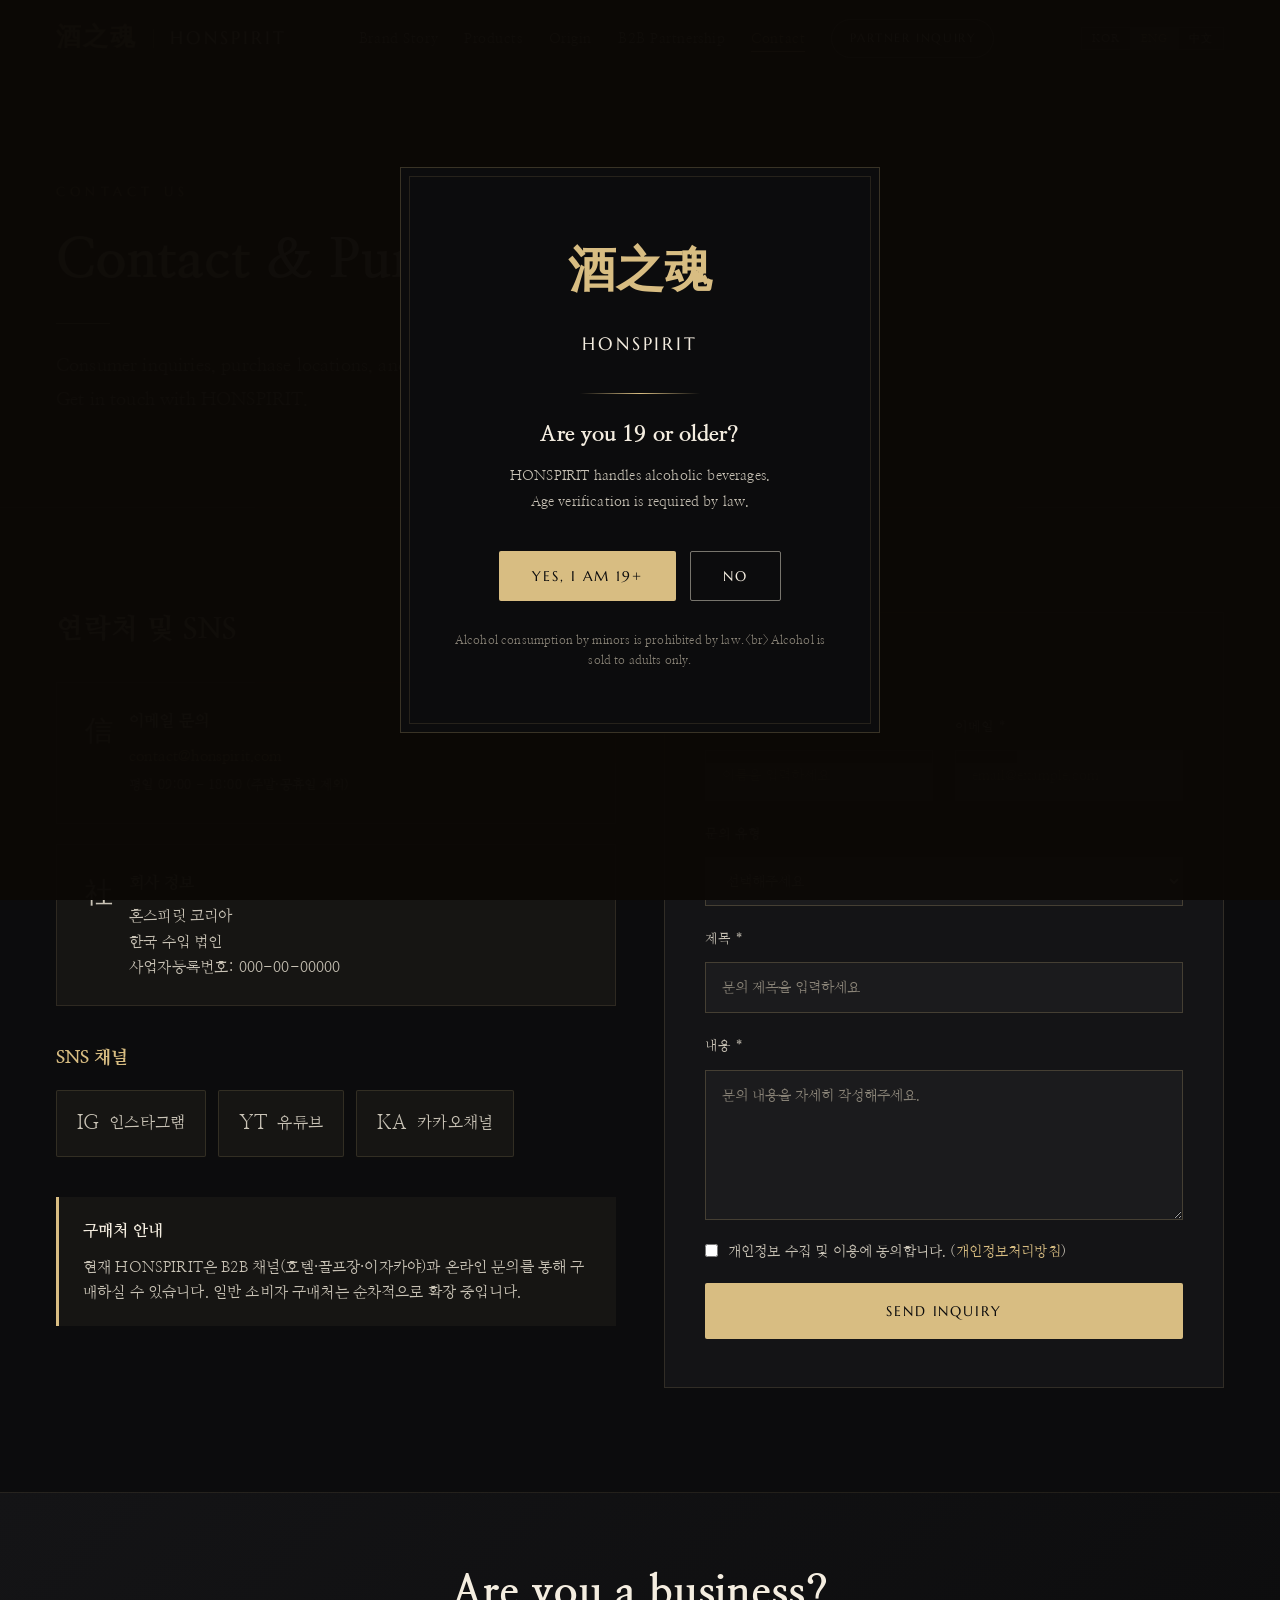
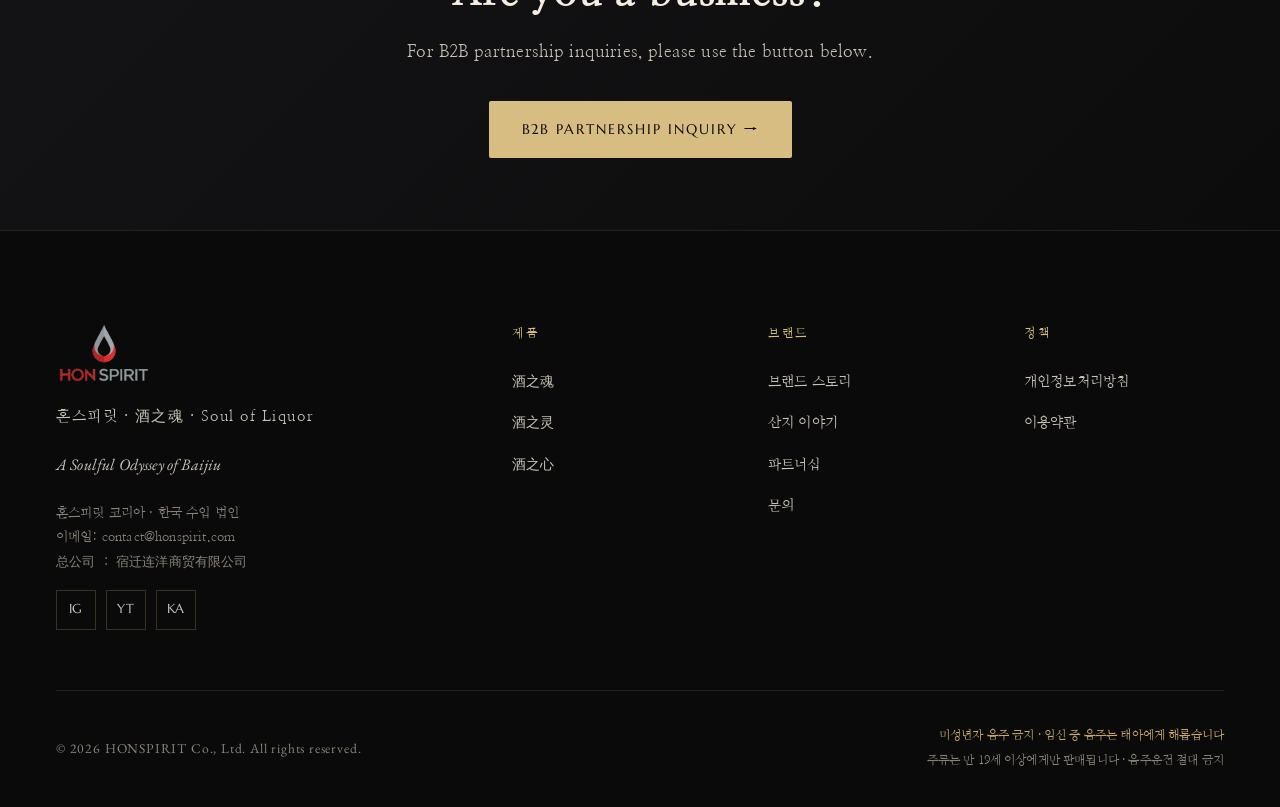
==== commit 6a482128: "design: 홈페이지 Noir & Champagne 리뉴얼 (첨부 문서 반영) - 팔레트: 오브시디언 #0C0C0D + 그래파이트 카드 + 샴페인골드 #D8BD82/#B8975A" ====
--- a/contact.html
+++ b/contact.html
@@ -5,7 +5,7 @@
   <meta name="viewport" content="width=device-width, initial-scale=1.0">
   <title>문의 — HONSPIRIT 혼스피릿</title>
   <meta name="description" content="HONSPIRIT 혼스피릿 구매 문의 및 소비자 연락처.">
-  <link rel="stylesheet" href="css/style.css?v=20260628j">
+  <link rel="stylesheet" href="css/style.css?v=20260702a">
 </head>
 <body>
 
@@ -90,7 +90,7 @@
             <h2 class="section-title" style="font-size: 1.75rem; margin-bottom: 32px;">연락처 및 SNS</h2>
 
             <div style="display: flex; flex-direction: column; gap: 20px; margin-bottom: 40px;">
-              <div style="background: rgba(180,144,96,0.05); border: 1px solid rgba(180,144,96,0.12); padding: 24px 28px; display: flex; align-items: flex-start; gap: 16px;">
+              <div style="background: rgba(216,189,130,0.05); border: 1px solid rgba(216,189,130,0.12); padding: 24px 28px; display: flex; align-items: flex-start; gap: 16px;">
                 <span style="font-size: 1.75rem; flex-shrink: 0;">信</span>
                 <div>
                   <div style="font-weight: 700; color: var(--cream); margin-bottom: 6px;">이메일 문의</div>
@@ -98,7 +98,7 @@
                   <div style="font-size: 0.8125rem; color: var(--gray); margin-top: 4px;">평일 09:00 - 18:00 (주말·공휴일 제외)</div>
                 </div>
               </div>
-              <div style="background: rgba(180,144,96,0.05); border: 1px solid rgba(180,144,96,0.12); padding: 24px 28px; display: flex; align-items: flex-start; gap: 16px;">
+              <div style="background: rgba(216,189,130,0.05); border: 1px solid rgba(216,189,130,0.12); padding: 24px 28px; display: flex; align-items: flex-start; gap: 16px;">
                 <span style="font-size: 1.75rem; flex-shrink: 0;">社</span>
                 <div>
                   <div style="font-weight: 700; color: var(--cream); margin-bottom: 6px;">회사 정보</div>
@@ -113,18 +113,18 @@
 
             <h3 style="font-family: var(--font-serif); font-size: 1.125rem; color: var(--gold); margin-bottom: 20px;">SNS 채널</h3>
             <div style="display: flex; gap: 12px; flex-wrap: wrap;">
-              <a href="#" style="display:flex; align-items:center; gap:10px; background:rgba(180,144,96,0.05); border:1px solid rgba(180,144,96,0.15); padding:14px 20px; color:var(--gray); transition: all 0.3s ease; border-radius:2px;" onmouseover="this.style.borderColor='var(--gold)'; this.style.color='var(--cream)'" onmouseout="this.style.borderColor='rgba(180,144,96,0.15)'; this.style.color='var(--gray)'">
+              <a href="#" style="display:flex; align-items:center; gap:10px; background:rgba(216,189,130,0.05); border:1px solid rgba(216,189,130,0.15); padding:14px 20px; color:var(--gray); transition: all 0.3s ease; border-radius:2px;" onmouseover="this.style.borderColor='var(--gold)'; this.style.color='var(--cream)'" onmouseout="this.style.borderColor='rgba(216,189,130,0.15)'; this.style.color='var(--gray)'">
                 <span style="font-size:1.25rem;">IG</span> 인스타그램
               </a>
-              <a href="#" style="display:flex; align-items:center; gap:10px; background:rgba(180,144,96,0.05); border:1px solid rgba(180,144,96,0.15); padding:14px 20px; color:var(--gray); transition: all 0.3s ease; border-radius:2px;" onmouseover="this.style.borderColor='var(--gold)'; this.style.color='var(--cream)'" onmouseout="this.style.borderColor='rgba(180,144,96,0.15)'; this.style.color='var(--gray)'">
+              <a href="#" style="display:flex; align-items:center; gap:10px; background:rgba(216,189,130,0.05); border:1px solid rgba(216,189,130,0.15); padding:14px 20px; color:var(--gray); transition: all 0.3s ease; border-radius:2px;" onmouseover="this.style.borderColor='var(--gold)'; this.style.color='var(--cream)'" onmouseout="this.style.borderColor='rgba(216,189,130,0.15)'; this.style.color='var(--gray)'">
                 <span style="font-size:1.25rem;">YT</span> 유튜브
               </a>
-              <a href="#" style="display:flex; align-items:center; gap:10px; background:rgba(180,144,96,0.05); border:1px solid rgba(180,144,96,0.15); padding:14px 20px; color:var(--gray); transition: all 0.3s ease; border-radius:2px;" onmouseover="this.style.borderColor='var(--gold)'; this.style.color='var(--cream)'" onmouseout="this.style.borderColor='rgba(180,144,96,0.15)'; this.style.color='var(--gray)'">
+              <a href="#" style="display:flex; align-items:center; gap:10px; background:rgba(216,189,130,0.05); border:1px solid rgba(216,189,130,0.15); padding:14px 20px; color:var(--gray); transition: all 0.3s ease; border-radius:2px;" onmouseover="this.style.borderColor='var(--gold)'; this.style.color='var(--cream)'" onmouseout="this.style.borderColor='rgba(216,189,130,0.15)'; this.style.color='var(--gray)'">
                 <span style="font-size:1.25rem;">KA</span> 카카오채널
               </a>
             </div>
 
-            <div style="margin-top: 40px; background: rgba(180,144,96,0.05); border-left: 3px solid var(--gold); padding: 20px 24px;">
+            <div style="margin-top: 40px; background: rgba(216,189,130,0.05); border-left: 3px solid var(--gold); padding: 20px 24px;">
               <div style="font-weight: 700; color: var(--cream); margin-bottom: 8px;">구매처 안내</div>
               <p style="font-size: 0.9375rem; color: var(--gray); line-height: 1.7;">
                 현재 HONSPIRIT은 B2B 채널(호텔·골프장·이자카야)과 온라인 문의를 통해 구매하실 수 있습니다.
@@ -135,7 +135,7 @@
 
           <!-- Contact Form -->
           <div class="fade-in-right delay-2">
-            <div style="background: #1C1712; border: 1px solid rgba(180,144,96,0.15); padding: 48px 40px;">
+            <div style="background: #141416; border: 1px solid rgba(216,189,130,0.15); padding: 48px 40px;">
               <h3 style="font-family: var(--font-serif); font-size: 1.25rem; color: var(--gold); margin-bottom: 28px;" data-i18n="contact.form.title">소비자 문의</h3>
               <form id="contactForm">
                 <div class="form-grid">
@@ -183,7 +183,7 @@
     </section>
 
     <!-- B2B CTA -->
-    <section style="padding: 72px 0; background: linear-gradient(135deg, #1C1712, #16120D); border-top: 1px solid rgba(180,144,96,0.1); text-align: center;">
+    <section style="padding: 72px 0; background: linear-gradient(135deg, #141416, #0C0C0D); border-top: 1px solid rgba(216,189,130,0.1); text-align: center;">
       <div class="container">
         <h2 class="section-title fade-in" style="margin-bottom: 16px;" data-i18n="contact.b2b.title">사업체이신가요?</h2>
         <p class="section-desc fade-in delay-1" style="margin: 0 auto 32px;" data-i18n="contact.b2b.desc">B2B 파트너십 전용 문의는 아래 버튼을 이용해주세요.</p>
@@ -243,7 +243,7 @@
     </div>
   </footer>
 
-  <script src="js/i18n.js?v=20260628j"></script>
-  <script src="js/main.js?v=20260628j"></script>
+  <script src="js/i18n.js?v=20260702a"></script>
+  <script src="js/main.js?v=20260702a"></script>
 </body>
 </html>
--- a/css/style.css
+++ b/css/style.css
@@ -1,49 +1,58 @@
 /* =========================================
    HONSPIRIT — 酒之魂 · A Soulful Odyssey of Baijiu
    Global Stylesheet — Renewal 2026
-   Reference: Honspirit Main (museum-grade 名酒 editorial)
-   Palette: warm ink ↔ ivory paper, antique gold, seal red
+   Concept: 1a · Noir & Champagne
+   Palette: obsidian charcoal ↔ champagne cream, champagne gold "thread"
+   Type: Marcellus (EN display) · Nanum Myeongjo (KO) · EB Garamond (EN body/num)
    ========================================= */
 
-@import url('https://fonts.googleapis.com/css2?family=Noto+Serif+KR:wght@200;300;400;500;600;700&family=Noto+Sans+KR:wght@300;400;500;600;700&family=Cormorant+Garamond:ital,wght@0,400;0,500;0,600;1,400;1,500&family=Ma+Shan+Zheng&display=swap');
-
-/* ─── Design Tokens ─── */
+@import url('https://fonts.googleapis.com/css2?family=Marcellus&family=EB+Garamond:ital,wght@0,400;0,500;1,400&family=Nanum+Myeongjo:wght@400;700;800&display=swap');
+
+/* ─── Design Tokens — Noir & Champagne ─── */
 :root {
-  /* warm ink (dark) */
-  --black:      #16120D;   /* primary dark background */
-  --ink-2:      #1C1712;   /* secondary dark surface  */
-  --ink-3:      #221C14;   /* raised card surface     */
-  --ink-deep:   #0F0C08;   /* deepest (footer)        */
-
-  /* antique gold */
-  --gold:       #B49060;
-  --gold-light: #CDA970;
-  --gold-dark:  #8C6F45;
-
-  /* ivory paper (light sections) */
-  --cream:      #F4EEE0;   /* brighter main text on dark */
-  --paper:      #EFE7D5;
-  --paper-2:    #F4EEDF;   /* lighter card on paper   */
-  --paper-text: #5E5238;   /* muted body on paper (darker for contrast) */
-  --paper-ink:  #2A2216;   /* headings on paper       */
+  /* Key — obsidian charcoal */
+  --black:      #0C0C0D;   /* obsidian — base canvas / primary dark bg */
+  --ink-2:      #141416;   /* secondary dark surface (nav · dark sections) */
+  --ink-3:      #2A2A2C;   /* graphite — raised card surface */
+  --ink-deep:   #0A0A0B;   /* deepest (footer) */
+
+  /* Accent — champagne gold (used sparingly, like a thread) */
+  --gold:       #D8BD82;
+  --gold-light: #E6D3A0;
+  --gold-dark:  #B8975A;   /* gold-deep — accent text on light bg */
+
+  /* Surface — champagne cream / ivory (light sections) */
+  --cream:      #F4EDE0;   /* champagne cream — on-dark headline / light bg */
+  --paper:      #F4EDE0;   /* light section base bg */
+  --paper-2:    #FBF7EF;   /* ivory — card on light */
+  --paper-text: #57534A;   /* body text on light */
+  --paper-ink:  #1C1A16;   /* headings on light */
 
   /* accents & neutrals */
-  --seal:       #9C3A28;   /* chinese seal red, sparing */
-  --seal-soft:  #B5503C;
-  --oxblood:    #7A2018;   /* deep heritage red (display) */
-  --oxblood-soft: #9B3A2C;
-  --gray:       #C9BC9F;   /* body on dark — brightened for readability */
-  --gray-dark:  #9E916F;   /* secondary text on dark    */
-  --line:       rgba(180,144,96,0.22);   /* gold hairline   */
-  --line-soft:  rgba(180,144,96,0.12);
-  --line-dk:    rgba(40,30,16,0.14);      /* hairline on paper */
+  --seal:       #B8975A;   /* no red in palette — repurposed to gold-deep */
+  --seal-soft:  #C7A86B;
+  --oxblood:    #2A2A2C;   /* giant deco numeral — graphite ghost */
+  --oxblood-soft: #3A3A3D;
+  --gray:       #C9C3B6;   /* body text on dark (≈9:1 on obsidian) */
+  --gray-dark:  #8A8478;   /* secondary text on dark */
+  --line:       rgba(216,189,130,0.22);   /* gold hairline on dark */
+  --line-soft:  rgba(216,189,130,0.12);
+  --line-dk:    rgba(28,26,22,0.12);       /* hairline on light */
   --white:      #FFFFFF;
 
-  --font-serif:  'Noto Serif KR', serif;
-  --font-sans:   'Noto Sans KR', sans-serif;
-  --font-en:     'Cormorant Garamond', 'Noto Serif KR', serif;
-  --font-zh:     'Noto Serif KR', serif;
-  --font-brush:  'Ma Shan Zheng', 'Noto Serif KR', cursive;
+  /* Type system */
+  --font-display: 'Marcellus', 'Nanum Myeongjo', Georgia, serif;  /* EN titles · logo · overline · buttons */
+  --font-head-ko: 'Nanum Myeongjo', serif;          /* KO headings (weight 800) */
+  --font-body-ko: 'Nanum Myeongjo', serif;          /* KO body (weight 400) */
+  --font-body-en: 'EB Garamond', Georgia, serif;    /* EN body · numbers · prices · italics */
+
+  /* legacy aliases → mapped onto the new system */
+  --font-serif:  var(--font-head-ko);   /* headings */
+  --font-sans:   var(--font-body-ko);   /* body */
+  --font-en:     var(--font-display);   /* labels · logo · display */
+  --font-num:    var(--font-body-en);   /* numerals · italics */
+  --font-zh:     'Nanum Myeongjo', serif;
+  --font-brush:  'Nanum Myeongjo', serif;
 
   --transition: 0.45s cubic-bezier(0.22, 0.61, 0.36, 1);
   --nav-height: 78px;
@@ -56,8 +65,8 @@
 
 body {
   background-color: var(--black);
-  color: var(--cream);
-  font-family: var(--font-sans);
+  color: var(--gray);
+  font-family: var(--font-body-ko);
   font-weight: 400;
   line-height: 1.85;
   letter-spacing: 0.01em;
@@ -69,14 +78,14 @@
 img { display: block; max-width: 100%; }
 a  { text-decoration: none; color: inherit; }
 ul { list-style: none; }
-::selection { background: rgba(180,144,96,0.28); color: var(--cream); }
+::selection { background: rgba(216,189,130,0.28); color: var(--cream); }
 
 /* ─── Typography ─── */
 h1, h2, h3, h4 {
-  font-family: var(--font-serif);
+  font-family: var(--font-head-ko);
   line-height: 1.35;
-  font-weight: 600;
-  letter-spacing: -0.005em;
+  font-weight: 800;
+  letter-spacing: 0.005em;
 }
 
 .zh { font-family: var(--font-zh); }
@@ -85,12 +94,12 @@
 
 /* ─── Layout ─── */
 .container {
-  max-width: 1180px;
+  max-width: 1280px;
   margin: 0 auto;
-  padding: 0 32px;
-}
-
-.section { padding: 120px 0; position: relative; }
+  padding: 0 56px;
+}
+
+.section { padding: 104px 0; position: relative; }
 
 .section--dark  { background-color: var(--black); }
 
@@ -104,22 +113,24 @@
 /* ─── Eyebrow / section label ─── */
 .section-label {
   display: inline-block;
-  font-family: var(--font-en);
+  font-family: var(--font-display);
   font-style: normal;
   font-size: 0.8125rem;
-  letter-spacing: 0.42em;
+  letter-spacing: 0.34em;
   text-transform: uppercase;
   color: var(--gold);
   margin-bottom: 22px;
 }
 
 .section-title {
-  font-size: clamp(1.95rem, 3.4vw, 2.9rem);
-  font-weight: 600;
-  color: #F6F1E7;
+  font-family: var(--font-head-ko);
+  font-size: clamp(1.95rem, 3.4vw, 2.6rem);
+  font-weight: 800;
+  letter-spacing: 0.02em;
+  color: var(--cream);
   margin-bottom: 24px;
 }
-.section-title .accent-en { font-weight: 600; }
+.section-title .accent-en { font-weight: 400; }
 
 .section-desc {
   font-size: 1.05rem;
@@ -143,19 +154,26 @@
   opacity: 0.55;
   margin: 26px 0;
 }
-.gold-divider--center { margin-left: auto; margin-right: auto; }
+.gold-divider--center {
+  width: 120px;
+  opacity: 1;
+  background: linear-gradient(90deg, transparent, var(--gold), transparent);
+  margin-left: auto;
+  margin-right: auto;
+}
 
 /* ─── Buttons ─── */
 .btn {
   display: inline-flex;
   align-items: center;
   gap: 10px;
-  padding: 15px 34px;
-  font-family: var(--font-sans);
+  padding: 15px 32px;
+  font-family: var(--font-display);
   font-size: 0.875rem;
-  font-weight: 500;
-  letter-spacing: 0.1em;
-  border-radius: 0;
+  font-weight: 400;
+  letter-spacing: 0.14em;
+  text-transform: uppercase;
+  border-radius: 2px;
   cursor: pointer;
   transition: var(--transition);
   border: 1px solid transparent;
@@ -163,7 +181,7 @@
 
 .btn-primary {
   background: var(--gold);
-  color: #1B140C;
+  color: var(--black);
 }
 .btn-primary:hover {
   background: var(--gold-light);
@@ -171,35 +189,36 @@
 
 .btn-outline {
   background: transparent;
-  color: var(--gold);
-  border-color: rgba(180,144,96,0.55);
+  color: var(--cream);
+  border-color: rgba(228,221,206,0.5);
 }
 .btn-outline:hover {
-  background: rgba(180,144,96,0.08);
+  background: rgba(216,189,130,0.08);
   border-color: var(--gold);
+  color: var(--gold);
 }
 
 .btn-dark {
   background: transparent;
   color: var(--gold);
-  border-color: rgba(180,144,96,0.45);
-}
-.btn-dark:hover { background: rgba(180,144,96,0.08); }
+  border-color: rgba(216,189,130,0.45);
+}
+.btn-dark:hover { background: rgba(216,189,130,0.08); }
 
 /* Paper-section buttons */
 .section--cream .btn-outline,
-.section--amber .btn-outline { color: var(--gold-dark); border-color: rgba(140,111,69,0.5); }
+.section--amber .btn-outline { color: var(--gold-dark); border-color: rgba(184,151,90,0.5); }
 .section--cream .btn-outline:hover,
-.section--amber .btn-outline:hover { background: rgba(140,111,69,0.08); }
+.section--amber .btn-outline:hover { background: rgba(184,151,90,0.08); border-color: var(--gold-dark); }
 
 /* Text link with arrow */
 .text-link {
   display: inline-flex;
   align-items: center;
   gap: 8px;
-  font-family: var(--font-sans);
-  font-size: 0.875rem;
-  font-weight: 500;
+  font-family: var(--font-body-ko);
+  font-size: 0.9rem;
+  font-weight: 400;
   letter-spacing: 0.06em;
   color: var(--cream);
   border-bottom: 1px solid var(--gold);
@@ -220,15 +239,15 @@
   border-bottom: 1px solid transparent;
 }
 .nav.scrolled {
-  background: rgba(18, 14, 9, 0.86);
-  backdrop-filter: blur(14px);
-  border-bottom: 1px solid var(--line-soft);
+  background: rgba(12, 12, 13, 0.96);
+  backdrop-filter: blur(8px);
+  border-bottom: 1px solid rgba(216,189,130,0.24);
 }
 
 .nav-inner {
-  max-width: 1180px;
+  max-width: 1280px;
   margin: 0 auto;
-  padding: 0 32px;
+  padding: 0 56px;
   width: 100%;
   display: flex;
   align-items: center;
@@ -238,29 +257,30 @@
 .nav-logo { display: flex; align-items: center; gap: 16px; line-height: 1; }
 .nav-logo-zh {
   font-family: var(--font-zh);
-  font-weight: 700;
-  font-size: 1.7rem;
+  font-weight: 800;
+  font-size: 1.55rem;
   letter-spacing: 0.08em;
-  color: var(--gold-light);
+  color: var(--gold);
 }
 .nav-logo-en {
-  font-family: var(--font-en);
-  font-size: 0.98rem;
-  font-weight: 600;
-  letter-spacing: 0.3em;
-  color: #D9CEB6;
+  font-family: var(--font-display);
+  font-size: 1.15rem;
+  font-weight: 400;
+  letter-spacing: 0.16em;
+  text-transform: uppercase;
+  color: var(--cream);
   padding-left: 16px;
-  border-left: 1px solid rgba(180,144,96,0.5);
+  border-left: 1px solid rgba(216,189,130,0.5);
   white-space: nowrap;
 }
 
 .nav-menu { display: flex; align-items: center; gap: 26px; }
 
 .nav-link {
-  font-family: var(--font-sans);
-  font-size: 0.82rem;
-  font-weight: 400;
-  letter-spacing: 0.06em;
+  font-family: var(--font-body-ko);
+  font-size: 0.875rem;
+  font-weight: 400;
+  letter-spacing: 0.04em;
   color: var(--gray);
   transition: color 0.3s ease;
   position: relative;
@@ -279,7 +299,8 @@
 .nav-link:hover, .nav-link.active { color: var(--gold); }
 .nav-link:hover::after, .nav-link.active::after { transform: scaleX(1); }
 
-.nav-cta { padding: 9px 18px; font-size: 0.78rem; letter-spacing: 0.05em; white-space: nowrap; }
+.nav-cta { padding: 8px 18px; font-size: 0.72rem; letter-spacing: 0.14em; white-space: nowrap; border-radius: 999px; color: var(--cream); }
+.nav-cta:hover { color: var(--gold); }
 
 /* tighten nav on mid-width so EN labels never wrap */
 @media (max-width: 1180px) {
@@ -342,8 +363,8 @@
   line-height: 1;
 }
 .lang-btn:last-child { border-right: none; }
-.lang-btn:hover { color: var(--gold); background: rgba(180,144,96,0.08); }
-.lang-btn.active { background: rgba(180,144,96,0.16); color: var(--gold); }
+.lang-btn:hover { color: var(--gold); background: rgba(216,189,130,0.08); }
+.lang-btn.active { background: rgba(216,189,130,0.16); color: var(--gold); }
 
 @media (max-width: 768px) {
   .lang-switcher { margin-left: 0; }
@@ -365,7 +386,7 @@
   content: '';
   position: absolute;
   inset: 20px;
-  border: 1px solid rgba(180,144,96,0.16);
+  border: 1px solid rgba(216,189,130,0.16);
   pointer-events: none;
   z-index: 6;
 }
@@ -373,9 +394,7 @@
 .hero-bg {
   position: absolute;
   inset: 0;
-  background:
-    radial-gradient(ellipse 70% 55% at 50% 42%, rgba(180,144,96,0.07) 0%, transparent 72%),
-    var(--black);
+  background: radial-gradient(120% 130% at 50% 0%, #1A1A1C 0%, #0C0C0D 100%);
 }
 .hero-mist { display: none; }
 .hero-particles { position: absolute; inset: 0; pointer-events: none; }
@@ -387,7 +406,7 @@
   font-family: var(--font-zh);
   font-weight: 500;
   font-size: clamp(120px, 16vw, 260px);
-  color: rgba(180,144,96,0.05);
+  color: rgba(216,189,130,0.05);
   user-select: none; pointer-events: none;
   line-height: 1; z-index: 2;
 }
@@ -427,7 +446,7 @@
 .hero-title-kr {
   font-family: var(--font-serif);
   font-size: clamp(1.7rem, 3.6vw, 2.85rem);
-  font-weight: 500;
+  font-weight: 700;
   color: var(--cream);
   letter-spacing: 0.04em;
   line-height: 1.4;
@@ -435,7 +454,7 @@
 }
 
 .hero-en {
-  font-family: var(--font-en);
+  font-family: var(--font-num);
   font-size: clamp(1.05rem, 2vw, 1.45rem);
   font-style: italic;
   color: var(--gold-light);
@@ -532,17 +551,17 @@
 }
 .hero-eyebrow-dash { width: 46px; height: 1px; background: var(--gold); opacity: 0.7; flex-shrink: 0; }
 .hero-headline {
-  font-family: var(--font-serif);
-  font-weight: 600;
-  font-size: clamp(1.9rem, 3.5vw, 3.2rem);
+  font-family: var(--font-head-ko);
+  font-weight: 700;
+  font-size: clamp(1.9rem, 3.5vw, 3.1rem);
   line-height: 1.4;
-  color: #F8F3E9;
-  letter-spacing: 0;
+  color: var(--cream);
+  letter-spacing: 0.02em;
   margin-bottom: 34px;
   white-space: nowrap;
 }
 .hero-headline b,
-.hero-headline strong { font-weight: 700; color: var(--gold-light); }
+.hero-headline strong { font-weight: 800; color: var(--gold); }
 .hero-lead {
   font-size: 1.08rem;
   font-weight: 400;
@@ -606,6 +625,20 @@
 }
 
 /* ─── Philosophy (魂 灵 心) ─── */
+.philosophy-sec { position: relative; overflow: hidden; }
+.philosophy-sec::before {
+  content: '';
+  position: absolute;
+  inset: 0;
+  background: url('../images/total.jpeg') center center / cover no-repeat;
+  opacity: 0.1;
+  filter: grayscale(0.2);
+  z-index: 0;
+  pointer-events: none;
+}
+.philosophy-sec > * { position: relative; z-index: 1; }
+.philosophy-sec .philosophy-card { background: rgba(20,20,22,0.82); }
+
 .philosophy-grid {
   display: grid;
   grid-template-columns: repeat(3, 1fr);
@@ -631,18 +664,18 @@
   margin-bottom: 22px;
 }
 .philosophy-en {
-  font-family: var(--font-en);
-  font-size: 0.95rem;
-  font-style: italic;
-  color: var(--gray);
-  letter-spacing: 0.22em;
+  font-family: var(--font-display);
+  font-size: 0.8rem;
+  font-style: normal;
+  color: var(--gray);
+  letter-spacing: 0.34em;
   text-transform: uppercase;
   margin-bottom: 16px;
 }
 .philosophy-title {
-  font-family: var(--font-serif);
-  font-size: 1.2rem;
-  font-weight: 500;
+  font-family: var(--font-head-ko);
+  font-size: 1.25rem;
+  font-weight: 800;
   color: var(--cream);
   margin-bottom: 14px;
 }
@@ -682,7 +715,7 @@
 }
 .trust-item:first-child { border-left: none; }
 .trust-number {
-  font-family: var(--font-en);
+  font-family: var(--font-num);
   font-size: clamp(1.9rem, 3vw, 2.7rem);
   font-weight: 500;
   color: var(--gold);
@@ -701,11 +734,12 @@
 .products-grid {
   display: grid;
   grid-template-columns: repeat(3, 1fr);
-  gap: 28px;
+  gap: 30px;
 }
 .product-card {
-  background: var(--ink-2);
-  border: 1px solid var(--line-soft);
+  background: var(--ink-3);
+  border: 1px solid rgba(216,189,130,0.18);
+  border-radius: 8px;
   padding: 40px 32px 36px;
   text-align: center;
   position: relative;
@@ -738,17 +772,17 @@
 
 .product-zh {
   font-family: var(--font-zh);
-  font-weight: 500;
+  font-weight: 800;
   font-size: 2rem;
   color: var(--gold);
   margin-bottom: 6px;
 }
 .product-name-en {
-  font-family: var(--font-en);
+  font-family: var(--font-num);
   font-style: italic;
-  font-size: 1rem;
-  color: var(--gray);
-  letter-spacing: 0.08em;
+  font-size: 1.05rem;
+  color: var(--gray);
+  letter-spacing: 0.06em;
   margin-bottom: 24px;
 }
 .product-specs {
@@ -759,8 +793,8 @@
   margin-bottom: 22px;
 }
 .product-spec {
-  font-family: var(--font-en);
-  font-size: 0.84rem;
+  font-family: var(--font-num);
+  font-size: 0.9rem;
   color: var(--gray);
   padding: 0 14px;
   border-left: 1px solid var(--line-soft);
@@ -776,9 +810,10 @@
   min-height: 60px;
 }
 .product-price {
-  font-family: var(--font-en);
-  font-size: 1.55rem;
-  font-weight: 500;
+  font-family: var(--font-num);
+  font-size: 1.6rem;
+  font-weight: 500;
+  letter-spacing: 0.02em;
   color: var(--gold);
   margin-bottom: 10px;
 }
@@ -794,7 +829,7 @@
 .product-img-wrap {
   width: 100%;
   overflow: hidden;
-  border-radius: 0;
+  border-radius: 4px;
   margin-bottom: 26px;
   position: relative;
   border: 1px solid var(--line);
@@ -813,7 +848,7 @@
   border: 1px solid var(--line-dk);
 }
 .section--amber .product-card:hover,
-.section--cream .product-card:hover { border-color: rgba(140,111,69,0.4); }
+.section--cream .product-card:hover { border-color: rgba(184,151,90,0.4); }
 .section--amber .product-zh,
 .section--cream .product-zh { color: var(--gold-dark); }
 .section--amber .product-name-en,
@@ -844,7 +879,7 @@
 .origin-teaser-quote {
   font-family: var(--font-serif);
   font-size: clamp(1.6rem, 3vw, 2.2rem);
-  font-weight: 500;
+  font-weight: 700;
   line-height: 1.55;
   color: var(--cream);
   margin-bottom: 28px;
@@ -865,7 +900,7 @@
 .origin-stat:first-child { padding-left: 0; border-left: none; }
 .origin-stat strong {
   display: block;
-  font-family: var(--font-en);
+  font-family: var(--font-num);
   font-size: 1.6rem;
   font-weight: 500;
   color: var(--gold);
@@ -879,7 +914,7 @@
   font-family: var(--font-zh);
   font-weight: 500;
   font-size: clamp(90px, 13vw, 200px);
-  color: rgba(180,144,96,0.05);
+  color: rgba(216,189,130,0.05);
   user-select: none; pointer-events: none;
   writing-mode: vertical-rl;
   line-height: 1;
@@ -898,7 +933,7 @@
   font-family: var(--font-zh);
   font-weight: 500;
   font-size: clamp(90px, 12vw, 190px);
-  color: rgba(180,144,96,0.05);
+  color: rgba(216,189,130,0.05);
   pointer-events: none;
   user-select: none;
   line-height: 1;
@@ -971,7 +1006,7 @@
   color: var(--gray);
   transition: var(--transition);
 }
-.b2b-channel:hover { color: var(--cream); background: rgba(180,144,96,0.05); }
+.b2b-channel:hover { color: var(--cream); background: rgba(216,189,130,0.05); }
 .b2b-channel-icon {
   font-family: var(--font-zh);
   font-size: 1.1rem;
@@ -986,7 +1021,7 @@
 .b2b-right h3 {
   font-family: var(--font-serif);
   font-size: 1.35rem;
-  font-weight: 500;
+  font-weight: 700;
   color: var(--gold);
   margin-bottom: 28px;
 }
@@ -1013,11 +1048,12 @@
 }
 .footer-brand-logo-img { height: 64px; width: auto; margin-bottom: 18px; }
 .footer-brand-logo {
-  font-family: var(--font-en);
-  font-size: 1.45rem;
-  font-weight: 600;
-  color: var(--gold);
-  letter-spacing: 0.2em;
+  font-family: var(--font-display);
+  font-size: 1.6rem;
+  font-weight: 400;
+  text-transform: uppercase;
+  color: var(--cream);
+  letter-spacing: 0.16em;
   margin-bottom: 6px;
 }
 .footer-brand-zh {
@@ -1028,9 +1064,9 @@
   margin-bottom: 18px;
 }
 .footer-tagline {
-  font-family: var(--font-en);
+  font-family: var(--font-num);
   font-style: italic;
-  font-size: 0.95rem;
+  font-size: 1rem;
   color: var(--gray);
   margin-bottom: 22px;
 }
@@ -1080,8 +1116,8 @@
   gap: 18px;
 }
 .footer-copy {
-  font-family: var(--font-en);
-  font-size: 0.8rem;
+  font-family: var(--font-num);
+  font-size: 0.85rem;
   letter-spacing: 0.06em;
   color: var(--gray-dark);
 }
@@ -1119,23 +1155,24 @@
 .age-gate-logo-img { height: 46px; width: auto; margin: 0 auto 10px; }
 .age-gate-zh {
   font-family: var(--font-zh);
-  font-weight: 500;
+  font-weight: 800;
   font-size: 3rem;
   color: var(--gold);
   margin-bottom: 10px;
 }
 .age-gate-brand {
-  font-family: var(--font-en);
-  font-size: 1.1rem;
-  font-weight: 500;
+  font-family: var(--font-display);
+  font-size: 1.15rem;
+  font-weight: 400;
+  text-transform: uppercase;
   color: var(--cream);
-  letter-spacing: 0.3em;
+  letter-spacing: 0.16em;
   margin-bottom: 32px;
 }
 .age-gate-title {
-  font-family: var(--font-serif);
-  font-size: 1.3rem;
-  font-weight: 500;
+  font-family: var(--font-head-ko);
+  font-size: 1.35rem;
+  font-weight: 800;
   color: var(--cream);
   margin-bottom: 14px;
 }
@@ -1169,8 +1206,10 @@
   margin-bottom: 20px;
 }
 .page-hero-title {
-  font-size: clamp(2.3rem, 4.6vw, 3.6rem);
-  font-weight: 500;
+  font-family: var(--font-head-ko);
+  font-size: clamp(2.3rem, 4.6vw, 3.4rem);
+  font-weight: 800;
+  letter-spacing: 0.02em;
   color: var(--cream);
   margin-bottom: 22px;
 }
@@ -1206,7 +1245,7 @@
   font-family: var(--font-zh);
   font-weight: 500;
   font-size: 4.5rem;
-  color: rgba(180,144,96,0.16);
+  color: rgba(216,189,130,0.16);
   line-height: 1;
   margin-bottom: 18px;
 }
@@ -1238,17 +1277,17 @@
   position: relative;
 }
 .process-step-num {
-  font-family: var(--font-en);
-  font-size: 1.8rem;
-  font-weight: 500;
-  color: rgba(180,144,96,0.35);
+  font-family: var(--font-num);
+  font-size: 1.9rem;
+  font-weight: 500;
+  color: rgba(216,189,130,0.4);
   line-height: 1;
   margin-bottom: 10px;
 }
 .process-step-name {
   font-family: var(--font-serif);
   font-size: 1rem;
-  font-weight: 500;
+  font-weight: 700;
   color: var(--gold);
   margin-bottom: 8px;
 }
@@ -1272,8 +1311,8 @@
   background: var(--gold);
 }
 .timeline-year {
-  font-family: var(--font-en);
-  font-size: 1.4rem;
+  font-family: var(--font-num);
+  font-size: 1.5rem;
   font-weight: 500;
   color: var(--gold);
   letter-spacing: 0.04em;
@@ -1282,7 +1321,7 @@
 .timeline-event {
   font-family: var(--font-serif);
   font-size: 1.05rem;
-  font-weight: 500;
+  font-weight: 700;
   color: var(--cream);
   margin-bottom: 6px;
 }
@@ -1312,7 +1351,7 @@
 .nature-name {
   font-family: var(--font-serif);
   font-size: 1.1rem;
-  font-weight: 500;
+  font-weight: 700;
   color: var(--gold);
   margin-bottom: 12px;
 }
@@ -1334,8 +1373,8 @@
   text-align: center;
 }
 .stat-box-num {
-  font-family: var(--font-en);
-  font-size: 2rem;
+  font-family: var(--font-num);
+  font-size: 2.1rem;
   font-weight: 500;
   color: var(--gold);
   margin-bottom: 10px;
@@ -1379,7 +1418,7 @@
   border-bottom: 1px solid var(--line-soft);
   vertical-align: middle;
 }
-.channel-table tr:hover td { background: rgba(180,144,96,0.03); color: var(--cream); }
+.channel-table tr:hover td { background: rgba(216,189,130,0.03); color: var(--cream); }
 
 /* ─── Contact / Form ─── */
 .form-group { display: flex; flex-direction: column; gap: 10px; margin-bottom: 22px; }
@@ -1402,7 +1441,7 @@
 }
 .form-input:focus, .form-select:focus, .form-textarea:focus {
   border-color: var(--gold);
-  background: rgba(180,144,96,0.05);
+  background: rgba(216,189,130,0.05);
 }
 .form-input::placeholder, .form-textarea::placeholder { color: var(--gray-dark); }
 .form-select option { background: var(--ink-2); color: var(--cream); }
@@ -1488,7 +1527,7 @@
 
 /* B · Mixed-weight heading accent */
 .accent-en {
-  font-family: var(--font-en);
+  font-family: var(--font-num);
   font-style: italic;
   font-weight: 500;
   font-size: 1.12em;
@@ -1501,14 +1540,14 @@
 
 /* C · Product family gradient cards (bottle-cap colours) */
 .section--amber .product-card--soul,
-.section--cream .product-card--soul   { background: linear-gradient(165deg,#312c25,#15110b); border-color: rgba(255,255,255,0.08); }
+.section--cream .product-card--soul   { background: linear-gradient(165deg,#34343A,#17171A); border-color: rgba(216,189,130,0.34); }
 .section--amber .product-card--spirit,
-.section--cream .product-card--spirit { background: linear-gradient(165deg,#a3602f,#3f1f0e); border-color: rgba(255,255,255,0.08); }
+.section--cream .product-card--spirit { background: linear-gradient(165deg,#2A2A2C,#161618); border-color: rgba(216,189,130,0.18); }
 .section--amber .product-card--heart,
-.section--cream .product-card--heart  { background: linear-gradient(165deg,#2d6c66,#103230); border-color: rgba(255,255,255,0.08); }
+.section--cream .product-card--heart  { background: linear-gradient(165deg,#262628,#141416); border-color: rgba(216,189,130,0.18); }
 .section--amber .product-card--grad:hover,
-.section--cream .product-card--grad:hover { border-color: rgba(255,255,255,0.22); transform: translateY(-6px); }
-.product-card--grad .product-zh { color: #F1E8D4; }
+.section--cream .product-card--grad:hover { border-color: rgba(216,189,130,0.45); transform: translateY(-6px); }
+.product-card--grad .product-zh { color: var(--gold); }
 .product-card--grad .product-name-en { color: rgba(241,232,212,0.66); }
 .product-card--grad .product-copy { color: rgba(241,232,212,0.82); opacity: 1; }
 .product-card--grad .product-channel { color: rgba(241,232,212,0.6); }
@@ -1516,8 +1555,8 @@
 .product-card--grad .product-price { color: var(--gold-light); }
 .product-card--grad .product-badge { color: var(--gold-light); border-color: rgba(241,232,212,0.28); }
 .product-card--grad .product-img-wrap { border-color: rgba(241,232,212,0.18); background: rgba(0,0,0,0.22); }
-.product-card--grad .btn-outline { color: var(--gold-light); border-color: rgba(205,169,112,0.5); }
-.product-card--grad .btn-outline:hover { background: rgba(205,169,112,0.14); border-color: var(--gold-light); }
+.product-card--grad .btn-outline { color: var(--gold-light); border-color: rgba(216,189,130,0.5); }
+.product-card--grad .btn-outline:hover { background: rgba(216,189,130,0.14); border-color: var(--gold-light); }
 
 /* D · Split-panel showcase */
 .showcase {
@@ -1540,18 +1579,18 @@
 }
 .showcase-zh {
   font-family: var(--font-zh);
-  font-weight: 500;
+  font-weight: 800;
   font-size: clamp(2.4rem, 4vw, 3.4rem);
   color: var(--gold);
   line-height: 1;
   margin: 8px 0 6px;
 }
 .showcase-name {
-  font-family: var(--font-en);
+  font-family: var(--font-num);
   font-style: italic;
-  font-size: 1.1rem;
-  color: var(--gray);
-  letter-spacing: 0.08em;
+  font-size: 1.15rem;
+  color: var(--gray);
+  letter-spacing: 0.06em;
   margin-bottom: 24px;
 }
 .showcase-body {
@@ -1567,8 +1606,8 @@
   margin: 18px 0 30px;
 }
 .showcase-spec span {
-  font-family: var(--font-en);
-  font-size: 0.9rem;
+  font-family: var(--font-num);
+  font-size: 0.95rem;
   color: var(--gold);
   padding: 0 16px;
   border-left: 1px solid var(--line-soft);
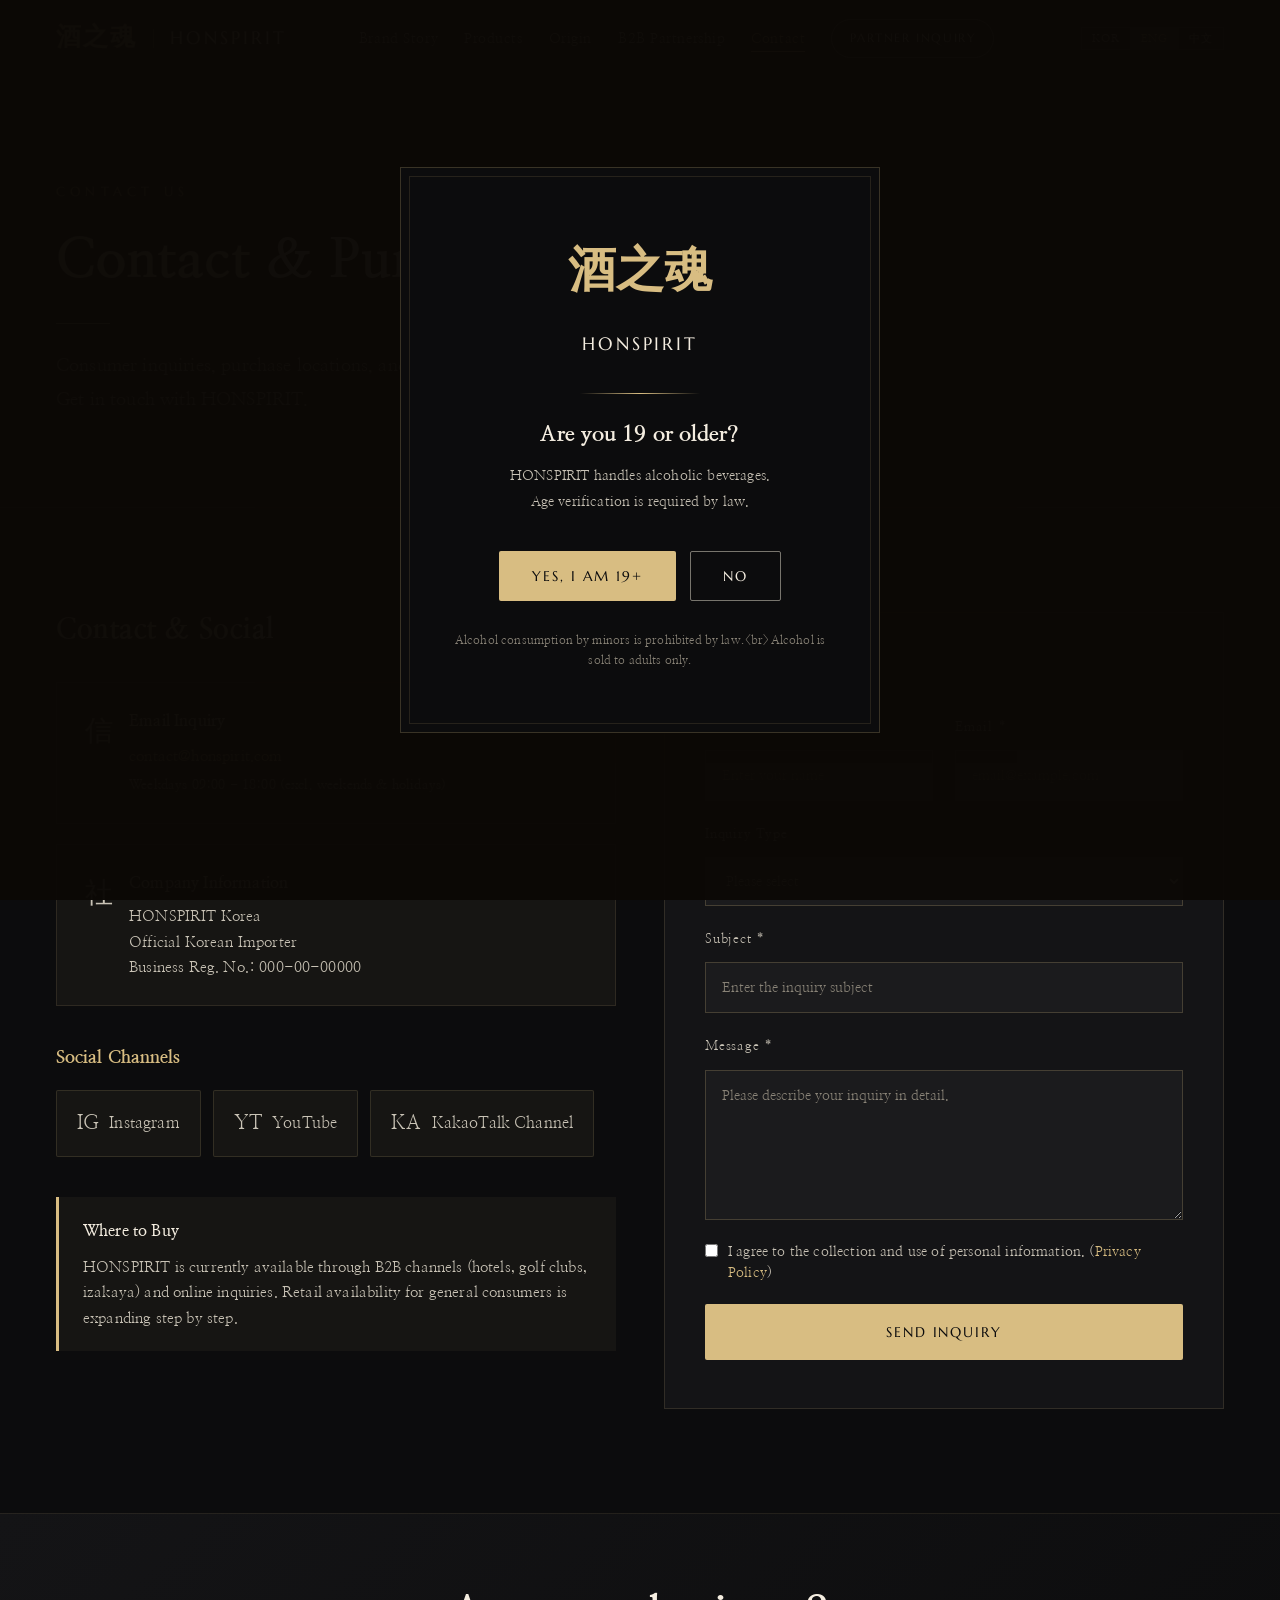
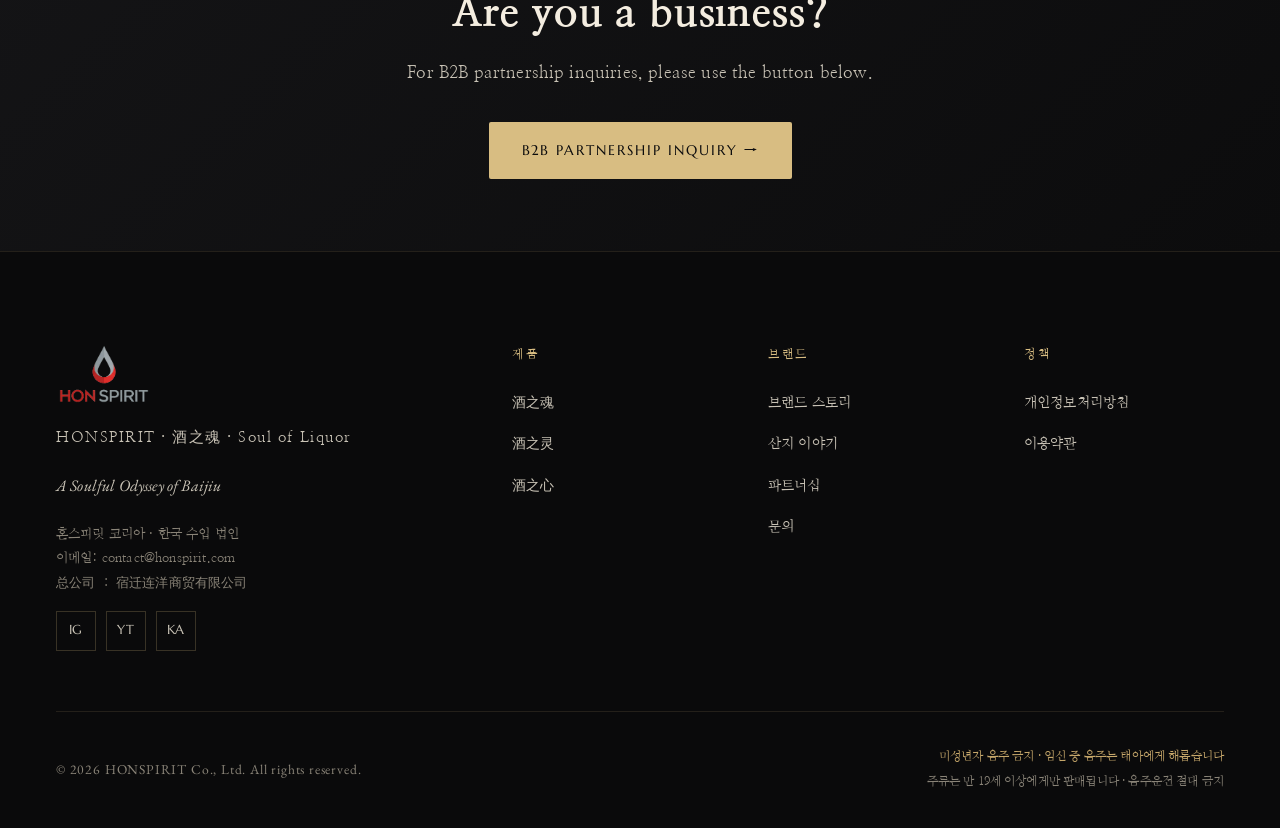
==== commit 748e6d3a: "i18n: 전 페이지 다국어 완전 번역 + 언어별 가격 + 브랜드 스토리 슬로건 변경 - 미번역 한국어 전수 처리(products·origin·story·partners·conta" ====
--- a/contact.html
+++ b/contact.html
@@ -3,7 +3,7 @@
 <head>
   <meta charset="UTF-8">
   <meta name="viewport" content="width=device-width, initial-scale=1.0">
-  <title>문의 — HONSPIRIT 혼스피릿</title>
+  <title data-i18n="xcont.title">문의 — HONSPIRIT 혼스피릿</title>
   <meta name="description" content="HONSPIRIT 혼스피릿 구매 문의 및 소비자 연락처.">
   <link rel="stylesheet" href="css/style.css?v=20260702a">
 </head>
@@ -87,22 +87,22 @@
 
           <!-- Contact Info -->
           <div class="fade-in-left">
-            <h2 class="section-title" style="font-size: 1.75rem; margin-bottom: 32px;">연락처 및 SNS</h2>
+            <h2 class="section-title" style="font-size: 1.75rem; margin-bottom: 32px;" data-i18n="xcont.info.title">연락처 및 SNS</h2>
 
             <div style="display: flex; flex-direction: column; gap: 20px; margin-bottom: 40px;">
               <div style="background: rgba(216,189,130,0.05); border: 1px solid rgba(216,189,130,0.12); padding: 24px 28px; display: flex; align-items: flex-start; gap: 16px;">
                 <span style="font-size: 1.75rem; flex-shrink: 0;">信</span>
                 <div>
-                  <div style="font-weight: 700; color: var(--cream); margin-bottom: 6px;">이메일 문의</div>
+                  <div style="font-weight: 700; color: var(--cream); margin-bottom: 6px;" data-i18n="xcont.info.email.title">이메일 문의</div>
                   <div style="font-size: 0.9375rem; color: var(--gold);">contact@honspirit.com</div>
-                  <div style="font-size: 0.8125rem; color: var(--gray); margin-top: 4px;">평일 09:00 - 18:00 (주말·공휴일 제외)</div>
+                  <div style="font-size: 0.8125rem; color: var(--gray); margin-top: 4px;" data-i18n="xcont.info.hours">평일 09:00 - 18:00 (주말·공휴일 제외)</div>
                 </div>
               </div>
               <div style="background: rgba(216,189,130,0.05); border: 1px solid rgba(216,189,130,0.12); padding: 24px 28px; display: flex; align-items: flex-start; gap: 16px;">
                 <span style="font-size: 1.75rem; flex-shrink: 0;">社</span>
                 <div>
-                  <div style="font-weight: 700; color: var(--cream); margin-bottom: 6px;">회사 정보</div>
-                  <div style="font-size: 0.9375rem; color: var(--gray); line-height: 1.7;">
+                  <div style="font-weight: 700; color: var(--cream); margin-bottom: 6px;" data-i18n="xcont.info.company.title">회사 정보</div>
+                  <div style="font-size: 0.9375rem; color: var(--gray); line-height: 1.7;" data-i18n-html="xcont.info.company.body">
                     혼스피릿 코리아<br>
                     한국 수입 법인<br>
                     사업자등록번호: 000-00-00000
@@ -111,22 +111,22 @@
               </div>
             </div>
 
-            <h3 style="font-family: var(--font-serif); font-size: 1.125rem; color: var(--gold); margin-bottom: 20px;">SNS 채널</h3>
+            <h3 style="font-family: var(--font-serif); font-size: 1.125rem; color: var(--gold); margin-bottom: 20px;" data-i18n="xcont.sns.title">SNS 채널</h3>
             <div style="display: flex; gap: 12px; flex-wrap: wrap;">
-              <a href="#" style="display:flex; align-items:center; gap:10px; background:rgba(216,189,130,0.05); border:1px solid rgba(216,189,130,0.15); padding:14px 20px; color:var(--gray); transition: all 0.3s ease; border-radius:2px;" onmouseover="this.style.borderColor='var(--gold)'; this.style.color='var(--cream)'" onmouseout="this.style.borderColor='rgba(216,189,130,0.15)'; this.style.color='var(--gray)'">
+              <a href="#" style="display:flex; align-items:center; gap:10px; background:rgba(216,189,130,0.05); border:1px solid rgba(216,189,130,0.15); padding:14px 20px; color:var(--gray); transition: all 0.3s ease; border-radius:2px;" onmouseover="this.style.borderColor='var(--gold)'; this.style.color='var(--cream)'" onmouseout="this.style.borderColor='rgba(216,189,130,0.15)'; this.style.color='var(--gray)'" data-i18n-html="xcont.sns.ig">
                 <span style="font-size:1.25rem;">IG</span> 인스타그램
               </a>
-              <a href="#" style="display:flex; align-items:center; gap:10px; background:rgba(216,189,130,0.05); border:1px solid rgba(216,189,130,0.15); padding:14px 20px; color:var(--gray); transition: all 0.3s ease; border-radius:2px;" onmouseover="this.style.borderColor='var(--gold)'; this.style.color='var(--cream)'" onmouseout="this.style.borderColor='rgba(216,189,130,0.15)'; this.style.color='var(--gray)'">
+              <a href="#" style="display:flex; align-items:center; gap:10px; background:rgba(216,189,130,0.05); border:1px solid rgba(216,189,130,0.15); padding:14px 20px; color:var(--gray); transition: all 0.3s ease; border-radius:2px;" onmouseover="this.style.borderColor='var(--gold)'; this.style.color='var(--cream)'" onmouseout="this.style.borderColor='rgba(216,189,130,0.15)'; this.style.color='var(--gray)'" data-i18n-html="xcont.sns.yt">
                 <span style="font-size:1.25rem;">YT</span> 유튜브
               </a>
-              <a href="#" style="display:flex; align-items:center; gap:10px; background:rgba(216,189,130,0.05); border:1px solid rgba(216,189,130,0.15); padding:14px 20px; color:var(--gray); transition: all 0.3s ease; border-radius:2px;" onmouseover="this.style.borderColor='var(--gold)'; this.style.color='var(--cream)'" onmouseout="this.style.borderColor='rgba(216,189,130,0.15)'; this.style.color='var(--gray)'">
+              <a href="#" style="display:flex; align-items:center; gap:10px; background:rgba(216,189,130,0.05); border:1px solid rgba(216,189,130,0.15); padding:14px 20px; color:var(--gray); transition: all 0.3s ease; border-radius:2px;" onmouseover="this.style.borderColor='var(--gold)'; this.style.color='var(--cream)'" onmouseout="this.style.borderColor='rgba(216,189,130,0.15)'; this.style.color='var(--gray)'" data-i18n-html="xcont.sns.ka">
                 <span style="font-size:1.25rem;">KA</span> 카카오채널
               </a>
             </div>
 
             <div style="margin-top: 40px; background: rgba(216,189,130,0.05); border-left: 3px solid var(--gold); padding: 20px 24px;">
-              <div style="font-weight: 700; color: var(--cream); margin-bottom: 8px;">구매처 안내</div>
-              <p style="font-size: 0.9375rem; color: var(--gray); line-height: 1.7;">
+              <div style="font-weight: 700; color: var(--cream); margin-bottom: 8px;" data-i18n="xcont.buy.title">구매처 안내</div>
+              <p style="font-size: 0.9375rem; color: var(--gray); line-height: 1.7;" data-i18n="xcont.buy.body">
                 현재 HONSPIRIT은 B2B 채널(호텔·골프장·이자카야)과 온라인 문의를 통해 구매하실 수 있습니다.
                 일반 소비자 구매처는 순차적으로 확장 중입니다.
               </p>
@@ -140,36 +140,36 @@
               <form id="contactForm">
                 <div class="form-grid">
                   <div class="form-group">
-                    <label class="form-label">이름 *</label>
-                    <input type="text" name="name" class="form-input" placeholder="이름을 입력하세요" required>
+                    <label class="form-label" data-i18n="xcont.f.name">이름 *</label>
+                    <input type="text" name="name" class="form-input" placeholder="이름을 입력하세요" data-i18n-ph="xcont.f.name.ph" required>
                   </div>
                   <div class="form-group">
-                    <label class="form-label">이메일 *</label>
+                    <label class="form-label" data-i18n="xcont.f.email">이메일 *</label>
                     <input type="email" name="email" class="form-input" placeholder="email@example.com" required>
                   </div>
                 </div>
                 <div class="form-group">
-                  <label class="form-label">문의 유형</label>
+                  <label class="form-label" data-i18n="xcont.f.type">문의 유형</label>
                   <select name="inquiry_type" class="form-select">
-                    <option value="">선택해주세요</option>
-                    <option>제품 구매 문의</option>
-                    <option>제품 정보 문의</option>
-                    <option>배송 문의</option>
-                    <option>기타</option>
+                    <option value="" data-i18n="xcont.f.type.default">선택해주세요</option>
+                    <option data-i18n="xcont.f.type.buy">제품 구매 문의</option>
+                    <option data-i18n="xcont.f.type.info">제품 정보 문의</option>
+                    <option data-i18n="xcont.f.type.ship">배송 문의</option>
+                    <option data-i18n="xcont.f.type.etc">기타</option>
                   </select>
                 </div>
                 <div class="form-group">
-                  <label class="form-label">제목 *</label>
-                  <input type="text" name="subject" class="form-input" placeholder="문의 제목을 입력하세요" required>
+                  <label class="form-label" data-i18n="xcont.f.subject">제목 *</label>
+                  <input type="text" name="subject" class="form-input" placeholder="문의 제목을 입력하세요" data-i18n-ph="xcont.f.subject.ph" required>
                 </div>
                 <div class="form-group">
-                  <label class="form-label">내용 *</label>
-                  <textarea name="message" class="form-textarea" placeholder="문의 내용을 자세히 작성해주세요." style="min-height: 150px;" required></textarea>
+                  <label class="form-label" data-i18n="xcont.f.message">내용 *</label>
+                  <textarea name="message" class="form-textarea" placeholder="문의 내용을 자세히 작성해주세요." data-i18n-ph="xcont.f.message.ph" style="min-height: 150px;" required></textarea>
                 </div>
                 <div style="margin-bottom: 20px;">
                   <label style="display: flex; align-items: flex-start; gap: 10px; font-size: 0.875rem; color: var(--gray); cursor: pointer; line-height: 1.5;">
                     <input type="checkbox" style="accent-color: var(--gold); margin-top: 2px; flex-shrink: 0;" required>
-                    <span>개인정보 수집 및 이용에 동의합니다. (<a href="privacy.html" style="color:var(--gold);">개인정보처리방침</a>)</span>
+                    <span data-i18n-html="xcont.f.agree">개인정보 수집 및 이용에 동의합니다. (<a href="privacy.html" style="color:var(--gold);">개인정보처리방침</a>)</span>
                   </label>
                 </div>
                 <button type="submit" class="btn btn-primary" style="width: 100%; justify-content: center; padding: 18px;" data-i18n="contact.f.submit">
@@ -199,7 +199,7 @@
       <div class="footer-grid">
         <div>
           <img src="images/logo-trans.png" alt="HONSPIRIT 酒之魂" class="footer-brand-logo-img">
-          <div class="footer-brand-zh">혼스피릿 · 酒之魂 · Soul of Liquor</div>
+          <div class="footer-brand-zh" data-i18n="footer.brandline">혼스피릿 · 酒之魂 · Soul of Liquor</div>
           <p class="footer-tagline">A Soulful Odyssey of Baijiu</p>
           <p class="footer-company">혼스피릿 코리아 · 한국 수입 법인<br>이메일: contact@honspirit.com<br><span style="font-size:0.8125rem; color: var(--gray-dark);">总公司 ： 宿迁连洋商贸有限公司</span></p>
           <div class="footer-sns" style="margin-top:16px;">
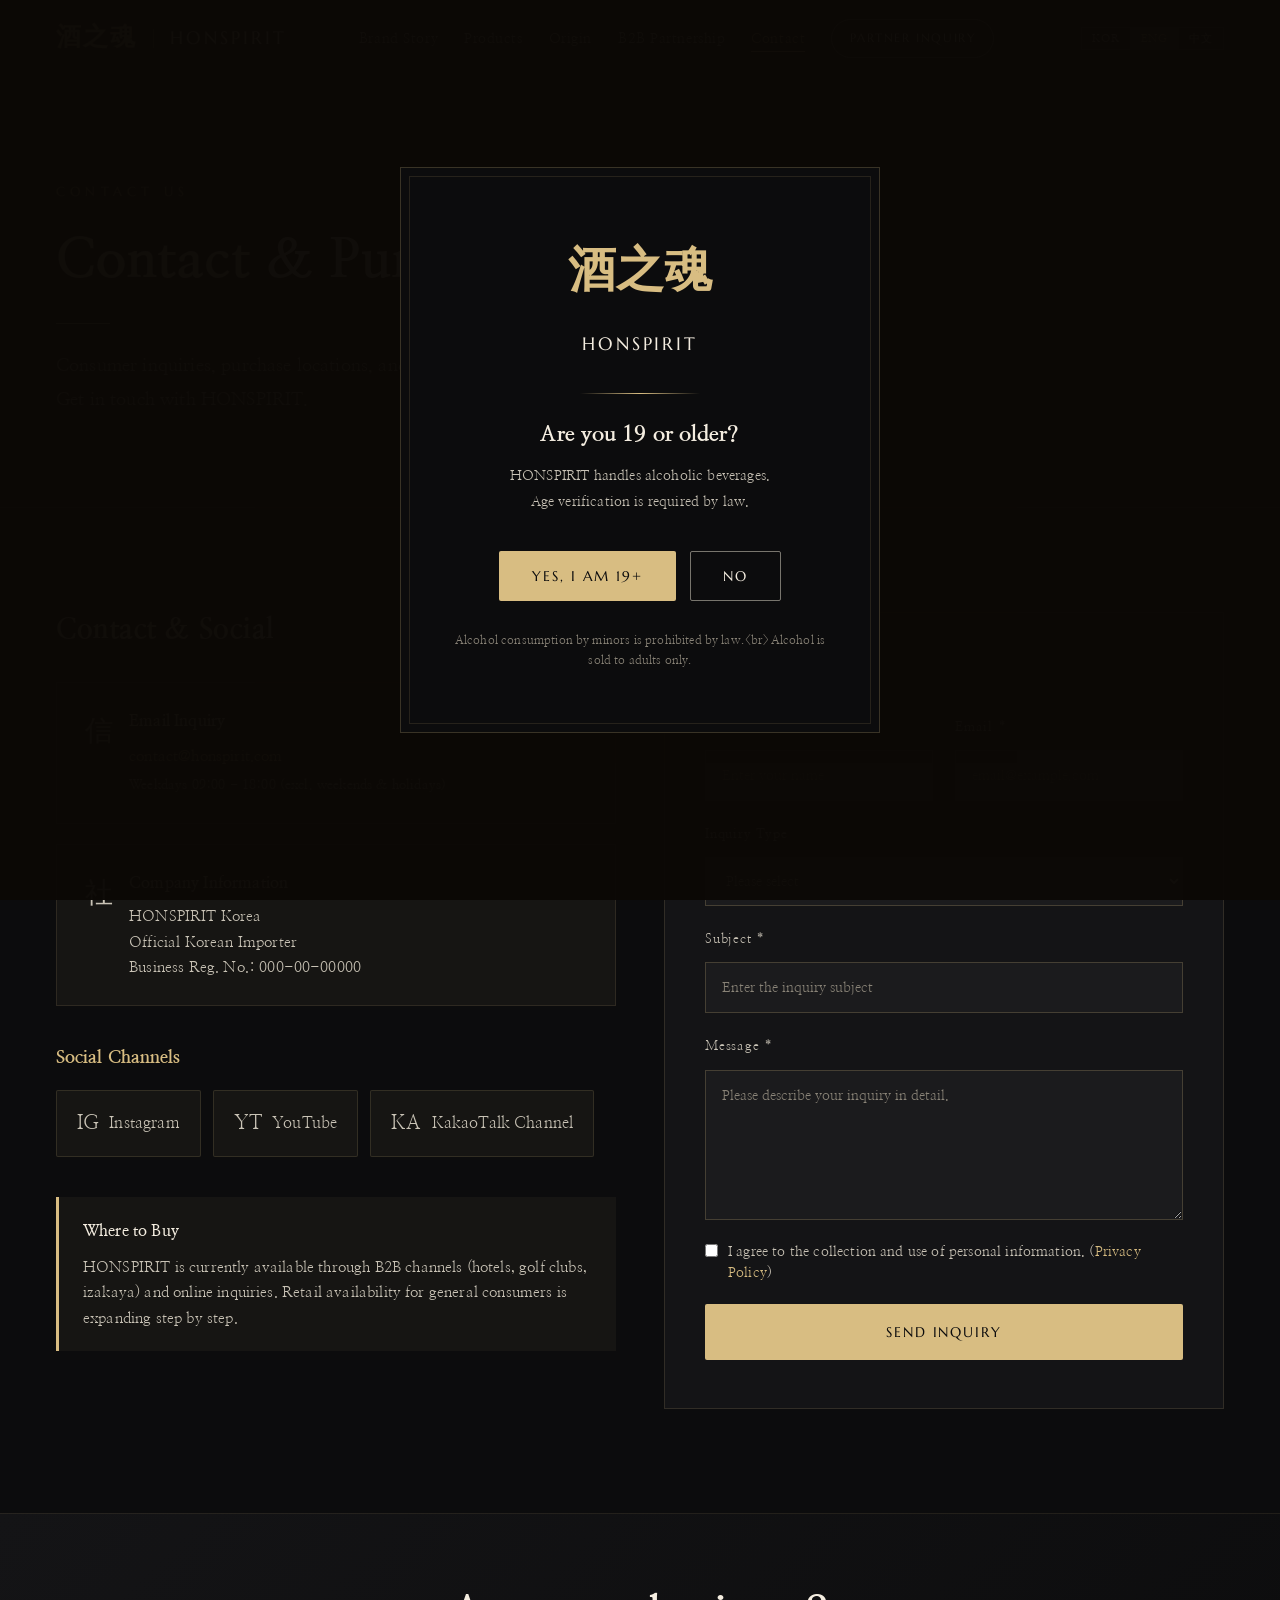
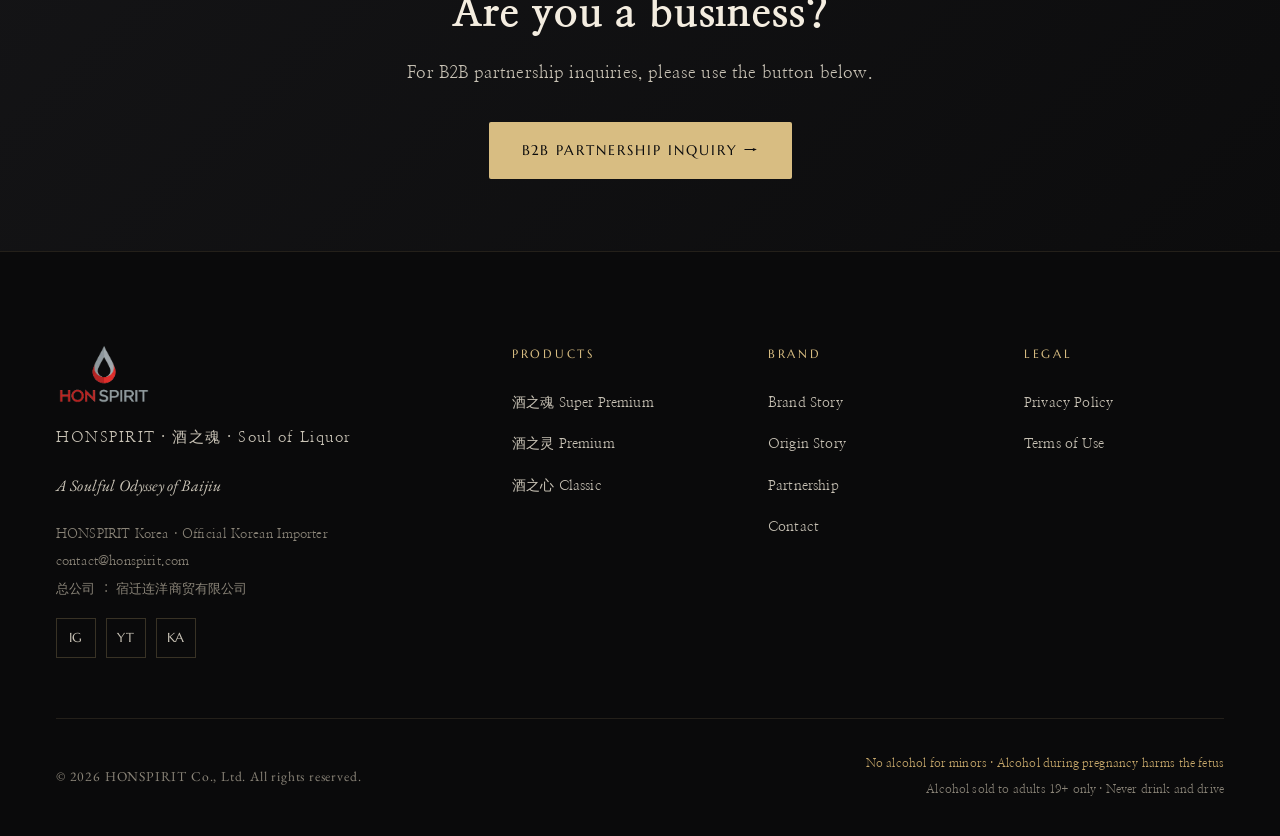
==== commit 2e25dc22: "fix(i18n): 전 페이지 푸터 다국어 번역 누락 수정 - 콘텐츠 5개 페이지(products·origin·story·partners·contact)의 푸터가 index와 달리" ====
--- a/contact.html
+++ b/contact.html
@@ -201,43 +201,45 @@
           <img src="images/logo-trans.png" alt="HONSPIRIT 酒之魂" class="footer-brand-logo-img">
           <div class="footer-brand-zh" data-i18n="footer.brandline">혼스피릿 · 酒之魂 · Soul of Liquor</div>
           <p class="footer-tagline">A Soulful Odyssey of Baijiu</p>
-          <p class="footer-company">혼스피릿 코리아 · 한국 수입 법인<br>이메일: contact@honspirit.com<br><span style="font-size:0.8125rem; color: var(--gray-dark);">总公司 ： 宿迁连洋商贸有限公司</span></p>
+          <p class="footer-company" data-i18n="footer.company">혼스피릿 코리아 · 한국 수입 법인</p>
+          <p style="font-size:0.8125rem; color:var(--gray-dark); margin-top:4px;">contact@honspirit.com</p>
+          <p style="font-size:0.8125rem; color:var(--gray-dark); margin-top:4px;">总公司 ： 宿迁连洋商贸有限公司</p>
           <div class="footer-sns" style="margin-top:16px;">
-            <a href="#" class="footer-sns-btn">IG</a>
-            <a href="#" class="footer-sns-btn">YT</a>
-            <a href="#" class="footer-sns-btn">KA</a>
+            <a href="#" class="footer-sns-btn" title="Instagram">IG</a>
+            <a href="#" class="footer-sns-btn" title="YouTube">YT</a>
+            <a href="#" class="footer-sns-btn" title="KakaoTalk">KA</a>
           </div>
         </div>
         <div>
-          <div class="footer-heading">제품</div>
+          <div class="footer-heading" data-i18n="footer.prod">제품</div>
           <ul class="footer-links">
-            <li><a href="products.html#soul" class="footer-link">酒之魂</a></li>
-            <li><a href="products.html#spirit" class="footer-link">酒之灵</a></li>
-            <li><a href="products.html#heart" class="footer-link">酒之心</a></li>
+            <li><a href="products.html#soul" class="footer-link">酒之魂 Super Premium</a></li>
+            <li><a href="products.html#spirit" class="footer-link">酒之灵 Premium</a></li>
+            <li><a href="products.html#heart" class="footer-link">酒之心 Classic</a></li>
           </ul>
         </div>
         <div>
-          <div class="footer-heading">브랜드</div>
+          <div class="footer-heading" data-i18n="footer.brand">브랜드</div>
           <ul class="footer-links">
-            <li><a href="story.html" class="footer-link">브랜드 스토리</a></li>
-            <li><a href="origin.html" class="footer-link">산지 이야기</a></li>
-            <li><a href="partners.html" class="footer-link">파트너십</a></li>
-            <li><a href="contact.html" class="footer-link">문의</a></li>
+            <li><a href="story.html" class="footer-link" data-i18n="footer.story">브랜드 스토리</a></li>
+            <li><a href="origin.html" class="footer-link" data-i18n="footer.origin">산지 이야기</a></li>
+            <li><a href="partners.html" class="footer-link" data-i18n="footer.partners">파트너십</a></li>
+            <li><a href="contact.html" class="footer-link" data-i18n="footer.contact">문의</a></li>
           </ul>
         </div>
         <div>
-          <div class="footer-heading">정책</div>
+          <div class="footer-heading" data-i18n="footer.policy">정책</div>
           <ul class="footer-links">
-            <li><a href="privacy.html" class="footer-link">개인정보처리방침</a></li>
-            <li><a href="terms.html" class="footer-link">이용약관</a></li>
+            <li><a href="privacy.html" class="footer-link" data-i18n="footer.privacy">개인정보처리방침</a></li>
+            <li><a href="terms.html" class="footer-link" data-i18n="footer.terms">이용약관</a></li>
           </ul>
         </div>
       </div>
       <div class="footer-bottom">
         <p class="footer-copy">© 2026 HONSPIRIT Co., Ltd. All rights reserved.</p>
         <div class="footer-legal">
-          <strong>미성년자 음주 금지 · 임신 중 음주는 태아에게 해롭습니다</strong>
-          주류는 만 19세 이상에게만 판매됩니다 · 음주운전 절대 금지
+          <strong data-i18n="footer.warning">미성년자 음주 금지 · 임신 중 음주는 태아에게 해롭습니다</strong>
+          <span data-i18n="footer.legal">주류는 만 19세 이상에게만 판매됩니다 · 음주운전 절대 금지</span>
         </div>
       </div>
     </div>
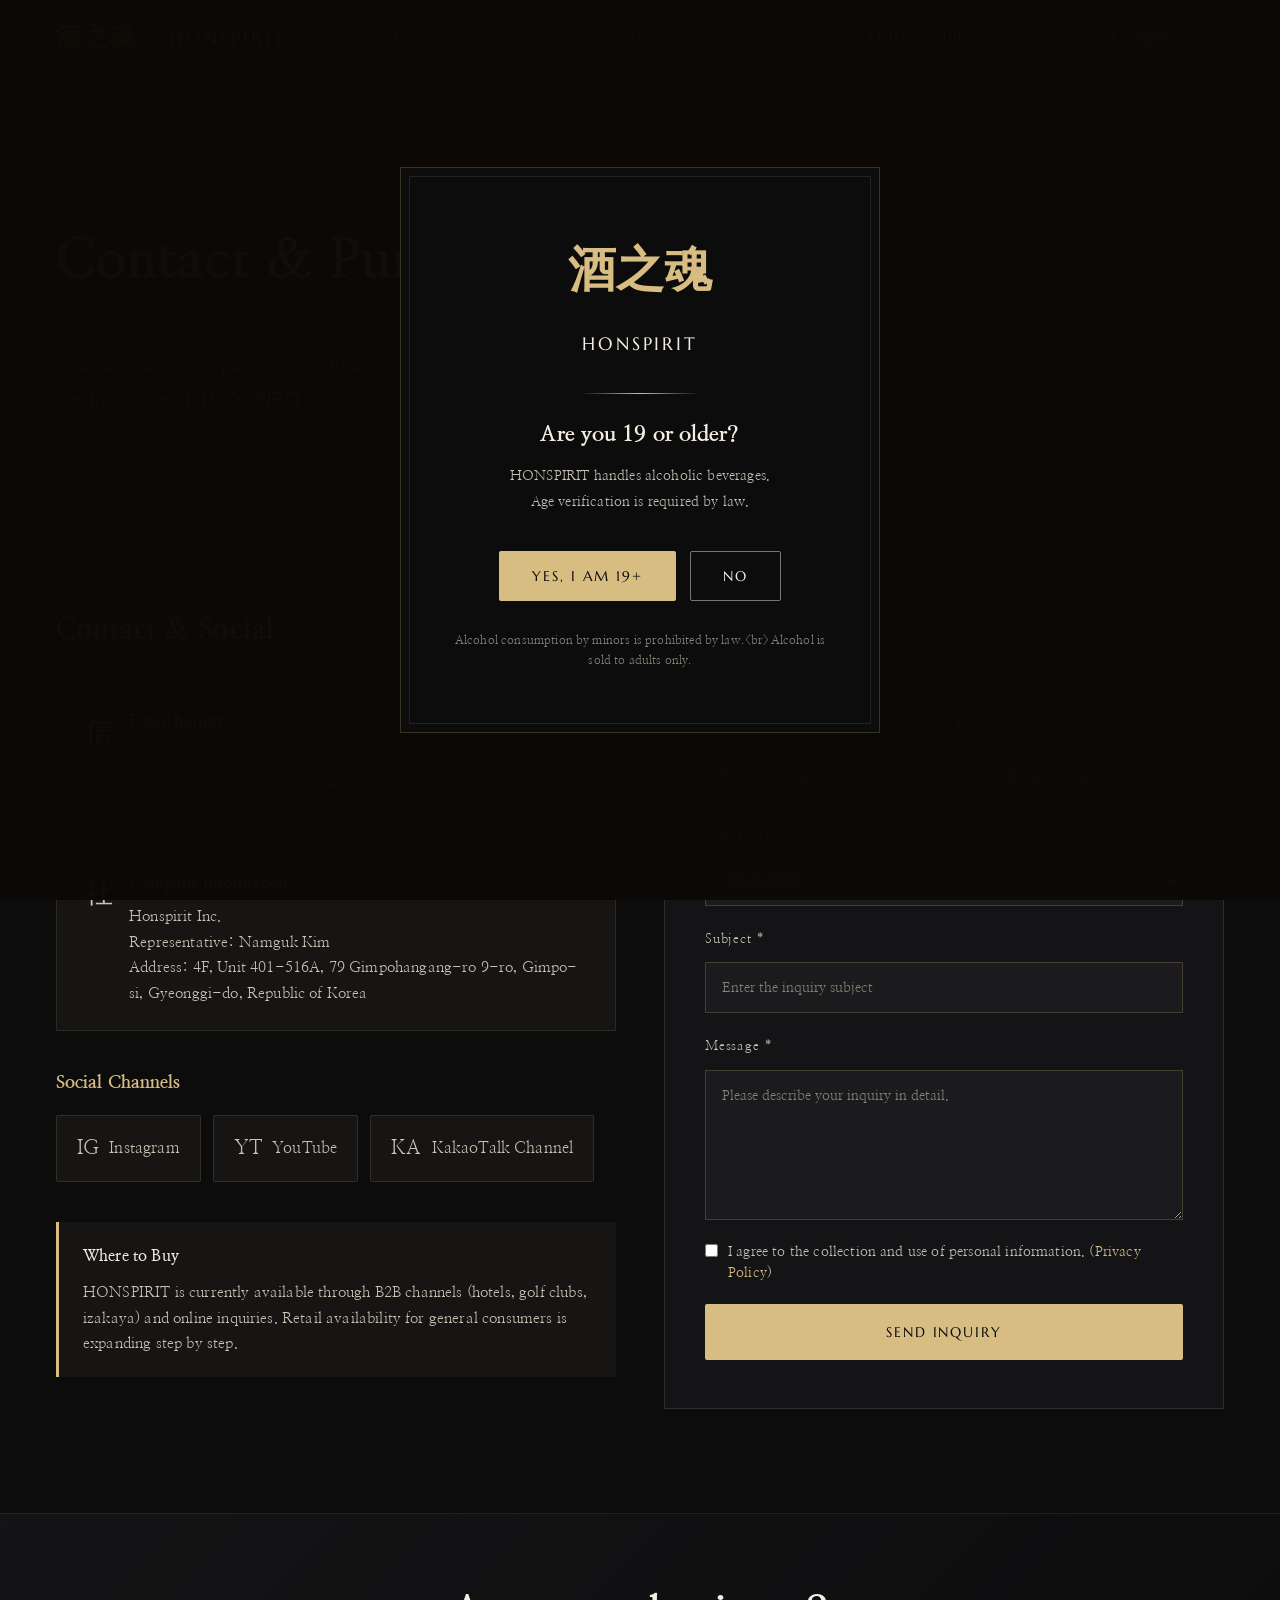
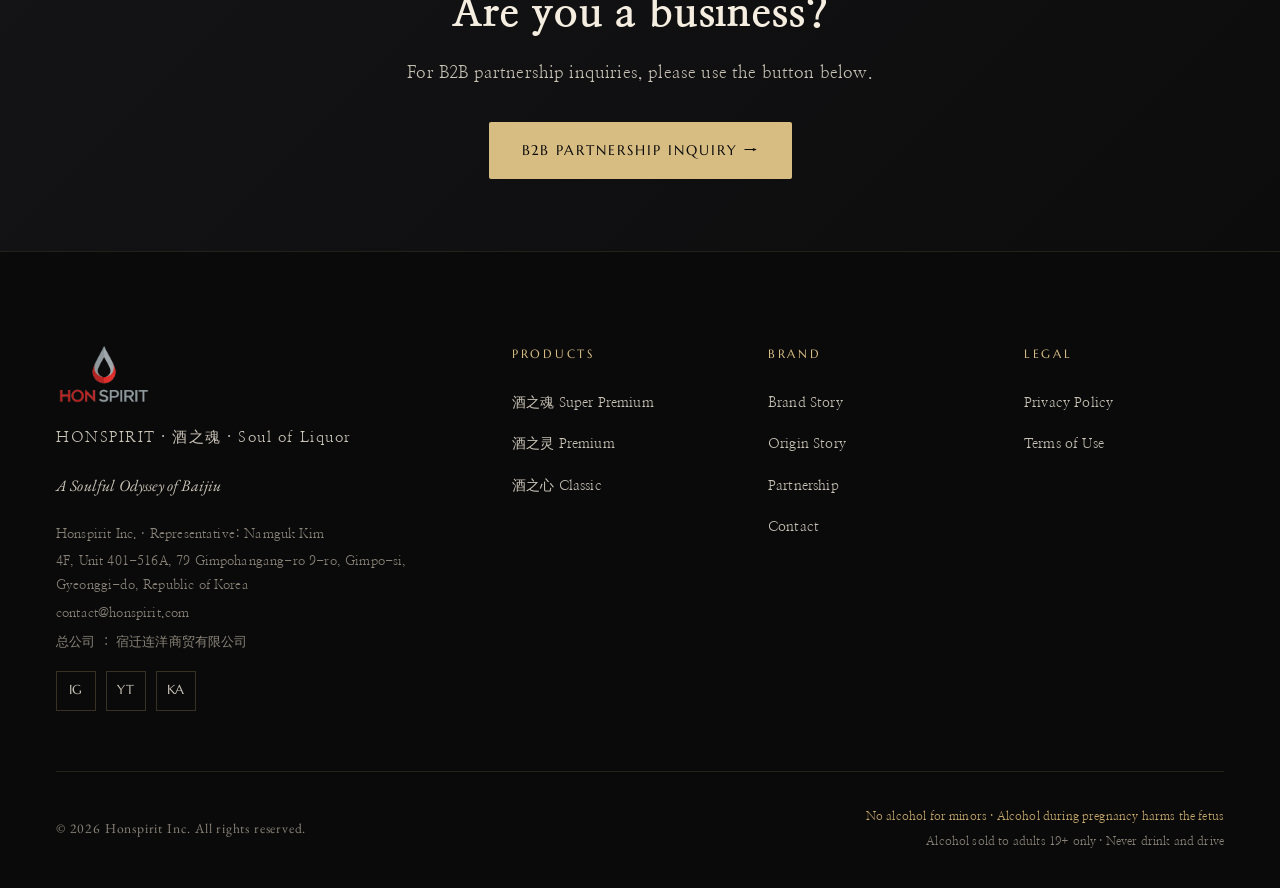
==== commit 86074f92: "content(legal): 법인 정보 정식 표기 — 주식회사 혼스피릿 / Honspirit Inc. - 국문 상호: 혼스피릿 코리아 → 주식회사 혼스피릿 - 영문 상호: HONS" ====
--- a/contact.html
+++ b/contact.html
@@ -5,7 +5,7 @@
   <meta name="viewport" content="width=device-width, initial-scale=1.0">
   <title data-i18n="xcont.title">문의 — HONSPIRIT 혼스피릿</title>
   <meta name="description" content="HONSPIRIT 혼스피릿 구매 문의 및 소비자 연락처.">
-  <link rel="stylesheet" href="css/style.css?v=20260702a">
+  <link rel="stylesheet" href="css/style.css?v=20260812a">
 </head>
 <body>
 
@@ -103,9 +103,9 @@
                 <div>
                   <div style="font-weight: 700; color: var(--cream); margin-bottom: 6px;" data-i18n="xcont.info.company.title">회사 정보</div>
                   <div style="font-size: 0.9375rem; color: var(--gray); line-height: 1.7;" data-i18n-html="xcont.info.company.body">
-                    혼스피릿 코리아<br>
-                    한국 수입 법인<br>
-                    사업자등록번호: 000-00-00000
+                    주식회사 혼스피릿 (Honspirit Inc.)<br>
+                    대표자: 김남국<br>
+                    주소: 경기도 김포시 김포한강로9로 79, 4층 401-516A호
                   </div>
                 </div>
               </div>
@@ -201,7 +201,8 @@
           <img src="images/logo-trans.png" alt="HONSPIRIT 酒之魂" class="footer-brand-logo-img">
           <div class="footer-brand-zh" data-i18n="footer.brandline">혼스피릿 · 酒之魂 · Soul of Liquor</div>
           <p class="footer-tagline">A Soulful Odyssey of Baijiu</p>
-          <p class="footer-company" data-i18n="footer.company">혼스피릿 코리아 · 한국 수입 법인</p>
+          <p class="footer-company" data-i18n="footer.company">주식회사 혼스피릿 · 대표자 김남국</p>
+          <p style="font-size:0.8125rem; color:var(--gray-dark); margin-top:4px;" data-i18n="footer.address">경기도 김포시 김포한강로9로 79, 4층 401-516A호</p>
           <p style="font-size:0.8125rem; color:var(--gray-dark); margin-top:4px;">contact@honspirit.com</p>
           <p style="font-size:0.8125rem; color:var(--gray-dark); margin-top:4px;">总公司 ： 宿迁连洋商贸有限公司</p>
           <div class="footer-sns" style="margin-top:16px;">
@@ -236,7 +237,7 @@
         </div>
       </div>
       <div class="footer-bottom">
-        <p class="footer-copy">© 2026 HONSPIRIT Co., Ltd. All rights reserved.</p>
+        <p class="footer-copy">© 2026 Honspirit Inc. All rights reserved.</p>
         <div class="footer-legal">
           <strong data-i18n="footer.warning">미성년자 음주 금지 · 임신 중 음주는 태아에게 해롭습니다</strong>
           <span data-i18n="footer.legal">주류는 만 19세 이상에게만 판매됩니다 · 음주운전 절대 금지</span>
@@ -245,7 +246,7 @@
     </div>
   </footer>
 
-  <script src="js/i18n.js?v=20260702a"></script>
-  <script src="js/main.js?v=20260702a"></script>
+  <script src="js/i18n.js?v=20260812a"></script>
+  <script src="js/main.js?v=20260812a"></script>
 </body>
 </html>
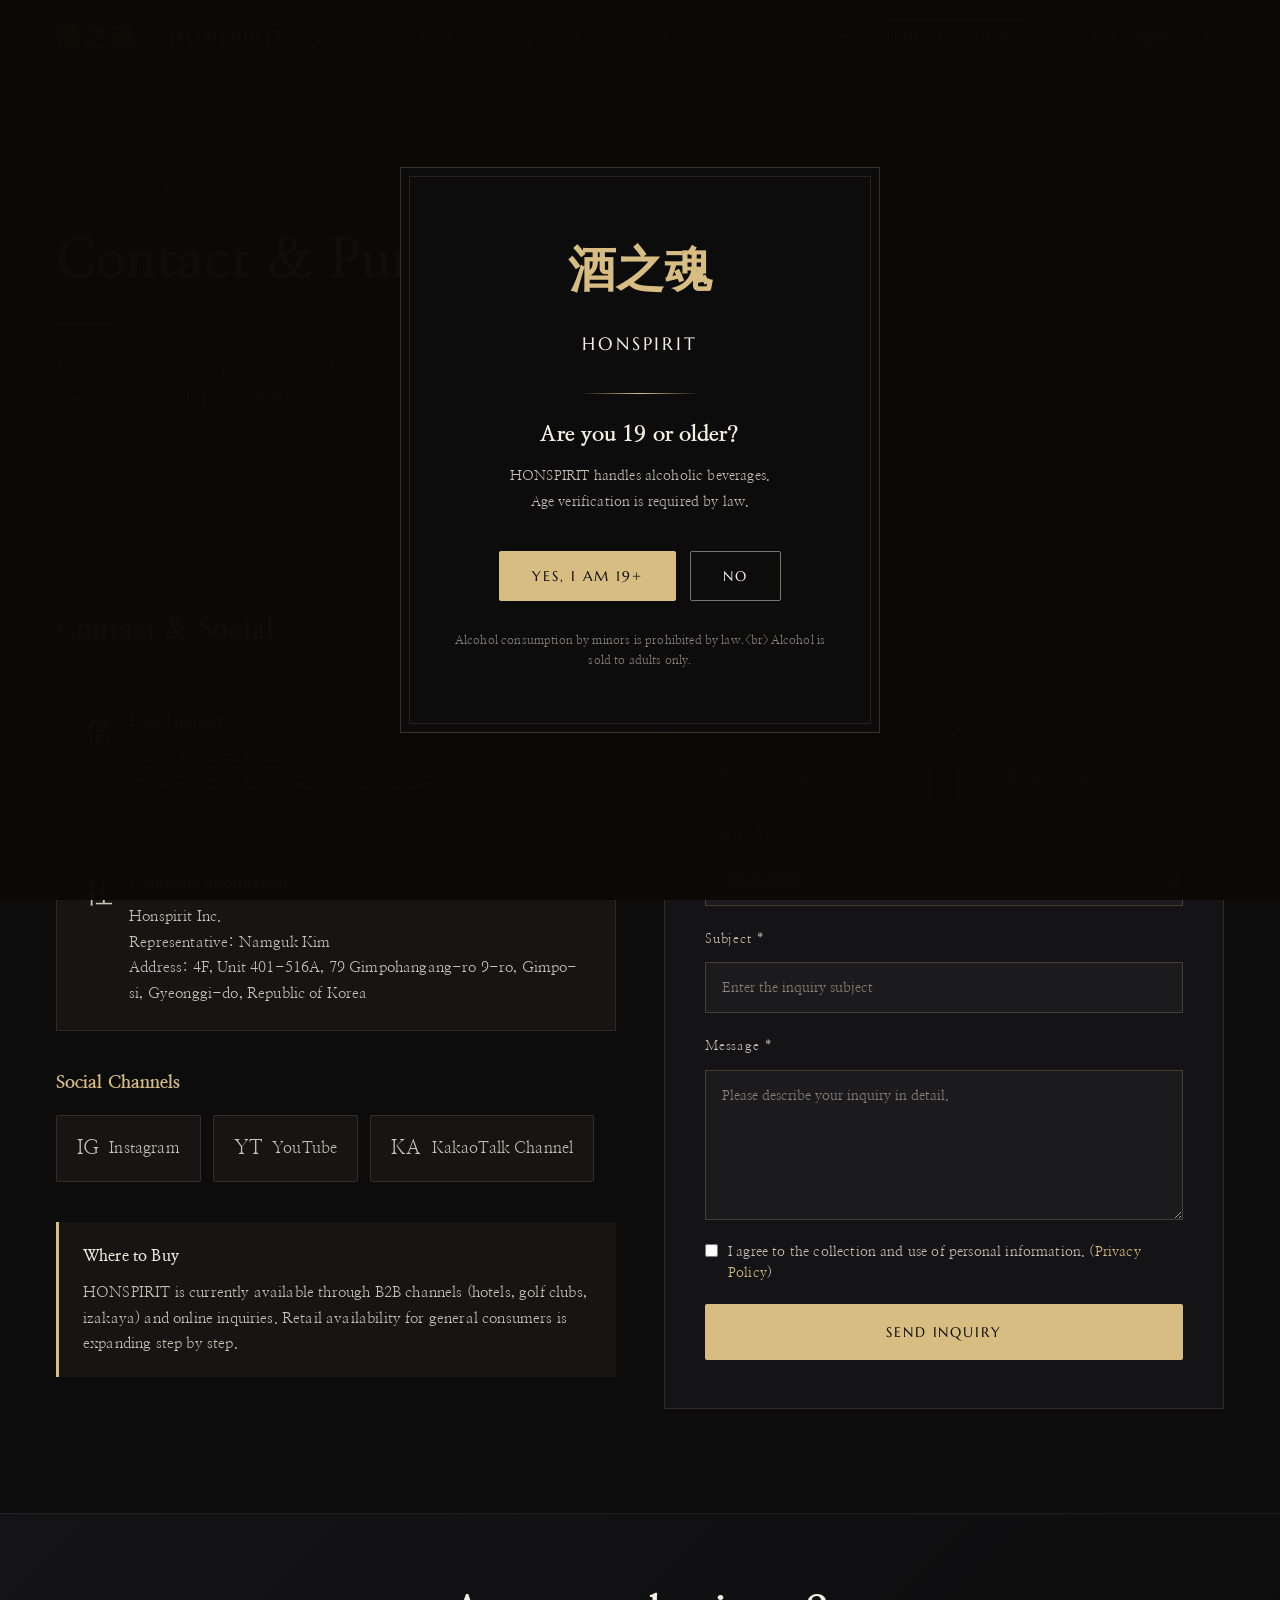
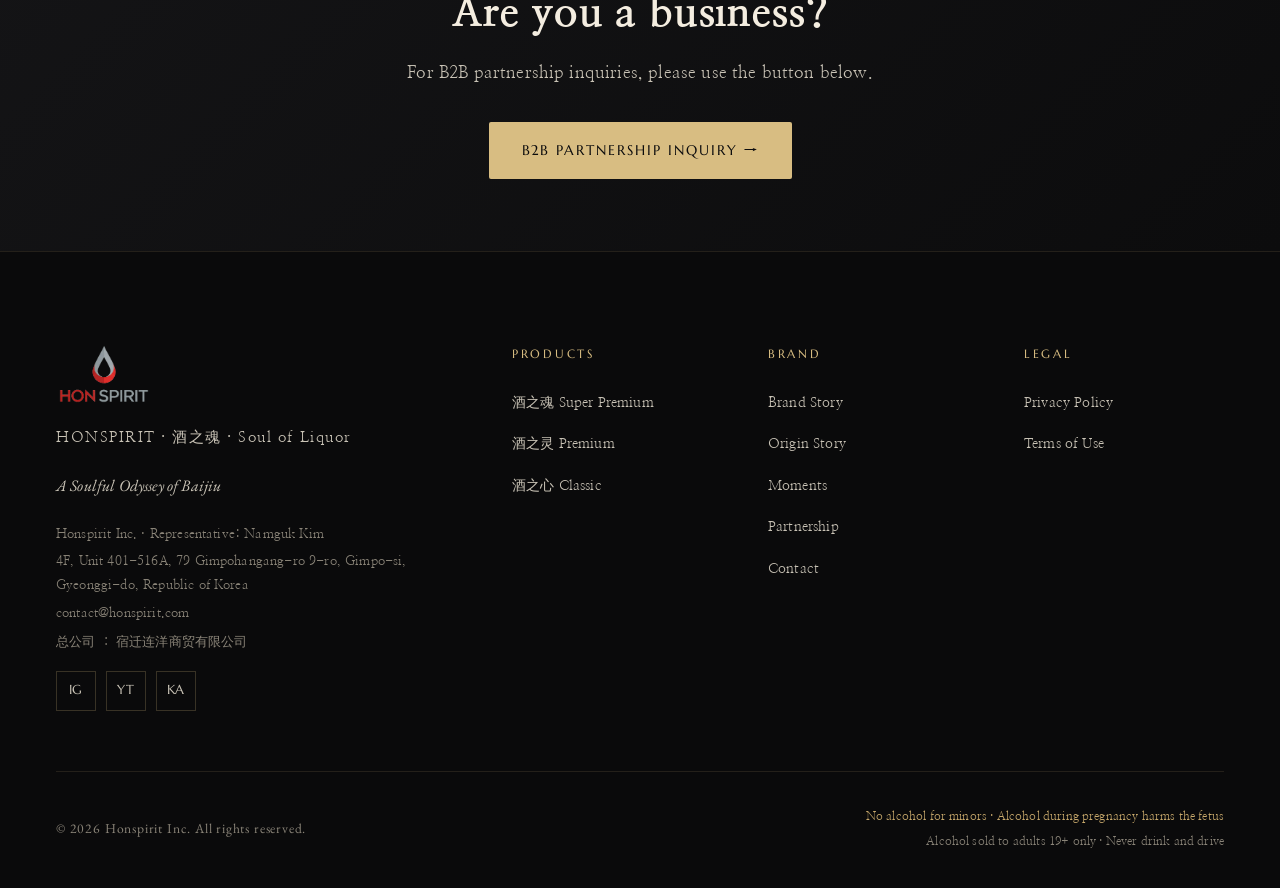
==== commit b6c26ae9: "feat(moments): 추억 갤러리 — 공개 열람 + 관계자 전용 업로드 스튜디오 핀터레스트식 메이슨리 갤러리를 추가하고, 사진 등록은 비공개 스튜디오로 분리.  공개 (mom" ====
--- a/contact.html
+++ b/contact.html
@@ -5,7 +5,7 @@
   <meta name="viewport" content="width=device-width, initial-scale=1.0">
   <title data-i18n="xcont.title">문의 — HONSPIRIT 혼스피릿</title>
   <meta name="description" content="HONSPIRIT 혼스피릿 구매 문의 및 소비자 연락처.">
-  <link rel="stylesheet" href="css/style.css?v=20260812a">
+  <link rel="stylesheet" href="css/style.css?v=20260822a">
 </head>
 <body>
 
@@ -36,6 +36,7 @@
         <li><a href="story.html" class="nav-link" data-i18n="nav.story">브랜드 스토리</a></li>
         <li><a href="products.html" class="nav-link" data-i18n="nav.products">제품</a></li>
         <li><a href="origin.html" class="nav-link" data-i18n="nav.origin">산지 이야기</a></li>
+        <li><a href="moments.html" class="nav-link" data-i18n="nav.moments">추억 갤러리</a></li>
         <li><a href="partners.html" class="nav-link" data-i18n="nav.partners">B2B 파트너십</a></li>
         <li><a href="contact.html" class="nav-link" data-i18n="nav.contact">문의</a></li>
         <li><a href="partners.html" class="btn btn-outline nav-cta" data-i18n="nav.cta">파트너십 문의</a></li>
@@ -54,6 +55,7 @@
     <a href="story.html" class="nav-link" data-i18n="nav.story">브랜드 스토리</a>
     <a href="products.html" class="nav-link" data-i18n="nav.products">제품</a>
     <a href="origin.html" class="nav-link" data-i18n="nav.origin">산지 이야기</a>
+    <a href="moments.html" class="nav-link" data-i18n="nav.moments">추억 갤러리</a>
     <a href="partners.html" class="nav-link" data-i18n="nav.partners">B2B 파트너십</a>
     <a href="contact.html" class="nav-link" data-i18n="nav.contact">문의</a>
     <div class="lang-switcher" style="margin-top:16px; justify-content:center;">
@@ -224,6 +226,7 @@
           <ul class="footer-links">
             <li><a href="story.html" class="footer-link" data-i18n="footer.story">브랜드 스토리</a></li>
             <li><a href="origin.html" class="footer-link" data-i18n="footer.origin">산지 이야기</a></li>
+            <li><a href="moments.html" class="footer-link" data-i18n="footer.moments">추억 갤러리</a></li>
             <li><a href="partners.html" class="footer-link" data-i18n="footer.partners">파트너십</a></li>
             <li><a href="contact.html" class="footer-link" data-i18n="footer.contact">문의</a></li>
           </ul>
@@ -246,7 +249,7 @@
     </div>
   </footer>
 
-  <script src="js/i18n.js?v=20260812a"></script>
-  <script src="js/main.js?v=20260812a"></script>
+  <script src="js/i18n.js?v=20260822a"></script>
+  <script src="js/main.js?v=20260822a"></script>
 </body>
 </html>
--- a/css/style.css
+++ b/css/style.css
@@ -1698,3 +1698,739 @@
 @media (max-width: 480px) {
   .trust-grid { grid-template-columns: 1fr 1fr; }
 }
+
+/* ═══════════════════════════════════════════════════════════
+   MOMENTS — 혼(魂)의 순간 · 고객 추억 갤러리
+   Pinterest 스타일 메이슨리 월 + 모바일 사진 업로드
+   Palette: Noir & Champagne (obsidian ↔ champagne gold)
+   ═══════════════════════════════════════════════════════════ */
+
+/* ─── Toolbar (sticky filter bar) ─── */
+.moments-bar {
+  position: sticky;
+  top: var(--nav-height);
+  z-index: 60;
+  background: rgba(12, 12, 13, 0.94);
+  backdrop-filter: blur(10px);
+  border-bottom: 1px solid var(--line-soft);
+  padding: 14px 0;
+}
+.moments-bar-inner {
+  max-width: 1280px;
+  margin: 0 auto;
+  padding: 0 56px;
+  display: flex;
+  align-items: center;
+  gap: 16px;
+  justify-content: space-between;
+}
+.moment-filters {
+  display: flex;
+  gap: 8px;
+  overflow-x: auto;
+  scrollbar-width: none;
+  -webkit-overflow-scrolling: touch;
+  padding: 2px 0;
+}
+.moment-filters::-webkit-scrollbar { display: none; }
+
+.chip {
+  flex-shrink: 0;
+  display: inline-flex;
+  align-items: center;
+  gap: 7px;
+  padding: 8px 16px;
+  border: 1px solid var(--line-soft);
+  border-radius: 999px;
+  background: transparent;
+  color: var(--gray);
+  font-family: var(--font-body-ko);
+  font-size: 0.8125rem;
+  letter-spacing: 0.06em;
+  line-height: 1.2;
+  cursor: pointer;
+  white-space: nowrap;
+  transition: color 0.25s ease, border-color 0.25s ease, background 0.25s ease;
+}
+.chip:hover { color: var(--cream); border-color: var(--line); }
+.chip.active {
+  color: var(--gold);
+  border-color: rgba(216,189,130,0.55);
+  background: rgba(216,189,130,0.10);
+}
+.chip-zh { font-family: var(--font-zh); font-size: 0.9rem; color: var(--gold); }
+
+.moments-count {
+  flex-shrink: 0;
+  font-family: var(--font-body-en);
+  font-size: 0.8125rem;
+  letter-spacing: 0.12em;
+  color: var(--gray-dark);
+  white-space: nowrap;
+}
+
+/* ─── Masonry wall ─── */
+.moments-wall {
+  display: flex;
+  gap: 20px;
+  align-items: flex-start;
+}
+.moment-col {
+  flex: 1 1 0;
+  min-width: 0;
+  display: flex;
+  flex-direction: column;
+  gap: 20px;
+}
+
+.moment-card {
+  position: relative;
+  background: var(--ink-2);
+  border: 1px solid var(--line-soft);
+  overflow: hidden;
+  cursor: pointer;
+  opacity: 0;
+  transform: translateY(14px);
+  animation: momentIn 0.6s cubic-bezier(0.22,0.61,0.36,1) forwards;
+  transition: border-color 0.4s ease, transform 0.4s ease;
+}
+@keyframes momentIn { to { opacity: 1; transform: translateY(0); } }
+.moment-card:hover { border-color: rgba(216,189,130,0.42); transform: translateY(-4px); }
+
+.moment-media {
+  position: relative;
+  width: 100%;
+  background: linear-gradient(160deg, #1b1b1e, #121214);
+  overflow: hidden;
+}
+.moment-media img {
+  width: 100%;
+  height: 100%;
+  object-fit: cover;
+  display: block;
+  transition: transform 0.7s cubic-bezier(0.22,0.61,0.36,1);
+}
+.moment-card:hover .moment-media img { transform: scale(1.045); }
+
+/* gold hairline framing the photo — brand thread */
+.moment-media::after {
+  content: '';
+  position: absolute;
+  inset: 10px;
+  border: 1px solid rgba(216,189,130,0.20);
+  pointer-events: none;
+}
+
+.moment-badge {
+  position: absolute;
+  top: 12px; left: 12px;
+  z-index: 2;
+  display: inline-flex;
+  align-items: center;
+  gap: 6px;
+  padding: 4px 10px;
+  background: rgba(12,12,13,0.72);
+  backdrop-filter: blur(6px);
+  border: 1px solid rgba(216,189,130,0.34);
+  border-radius: 999px;
+  font-family: var(--font-display);
+  font-size: 0.62rem;
+  letter-spacing: 0.2em;
+  text-transform: uppercase;
+  color: var(--gold-light);
+}
+.moment-badge--mine { border-color: rgba(216,189,130,0.6); color: var(--cream); }
+.moment-badge--pending { border-color: rgba(201,195,182,0.28); color: var(--gray); }
+.moment-badge-zh { font-family: var(--font-zh); font-size: 0.7rem; letter-spacing: 0.02em; }
+
+.moment-body { padding: 16px 18px 18px; }
+.moment-caption {
+  font-family: var(--font-body-ko);
+  font-size: 0.9rem;
+  line-height: 1.75;
+  color: var(--cream);
+  margin-bottom: 12px;
+  word-break: break-word;
+  overflow-wrap: anywhere;
+}
+.moment-meta {
+  display: flex;
+  align-items: center;
+  gap: 10px;
+  font-size: 0.72rem;
+  letter-spacing: 0.06em;
+  color: var(--gray-dark);
+}
+.moment-author {
+  color: var(--gold-dark);
+  font-family: var(--font-body-ko);
+  white-space: nowrap;
+  overflow: hidden;
+  text-overflow: ellipsis;
+  min-width: 0;
+}
+.moment-dot { width: 2px; height: 2px; background: var(--gray-dark); border-radius: 50%; flex-shrink: 0; }
+.moment-date { font-family: var(--font-body-en); flex-shrink: 0; }
+
+/* CTA card mixed into the wall */
+/* skeleton + end marker */
+.moment-skeleton {
+  background: linear-gradient(100deg, #17171a 30%, #202024 50%, #17171a 70%);
+  background-size: 220% 100%;
+  animation: momentShimmer 1.4s linear infinite;
+  border: 1px solid var(--line-soft);
+}
+@keyframes momentShimmer { to { background-position: -220% 0; } }
+
+.moments-sentinel { height: 1px; }
+.moments-end {
+  text-align: center;
+  padding: 56px 0 8px;
+  font-family: var(--font-display);
+  font-size: 0.75rem;
+  letter-spacing: 0.3em;
+  text-transform: uppercase;
+  color: var(--gray-dark);
+}
+.moments-end::before {
+  content: '';
+  display: block;
+  width: 40px; height: 1px;
+  background: var(--line);
+  margin: 0 auto 20px;
+}
+.moments-empty {
+  text-align: center;
+  padding: 80px 24px;
+  border: 1px dashed var(--line-soft);
+}
+.moments-empty-zh { font-family: var(--font-zh); font-size: 2.6rem; color: var(--gold); opacity: 0.5; margin-bottom: 18px; }
+.moments-empty p { color: var(--gray); font-size: 0.9375rem; margin-bottom: 26px; }
+
+/* ─── Composer (studio 전용) ─── */
+/* dropzone / picker */
+.sheet-drop {
+  display: flex;
+  flex-direction: column;
+  align-items: center;
+  justify-content: center;
+  gap: 12px;
+  padding: 48px 20px;
+  border: 1px dashed rgba(216,189,130,0.36);
+  background: rgba(216,189,130,0.04);
+  cursor: pointer;
+  text-align: center;
+  transition: background 0.3s ease, border-color 0.3s ease;
+}
+.sheet-drop:hover, .sheet-drop.dragover { background: rgba(216,189,130,0.10); border-color: var(--gold); }
+.sheet-drop-zh { font-family: var(--font-zh); font-size: 2rem; color: var(--gold); line-height: 1; }
+.sheet-drop-main { font-size: 0.9375rem; color: var(--cream); }
+.sheet-drop-hint { font-size: 0.78rem; color: var(--gray-dark); line-height: 1.65; }
+
+/* preview — 톤/프레임을 바꾸는 동안 계속 보이도록 상단 고정 */
+.sheet-sticky {
+  position: sticky;
+  top: 0;
+  z-index: 3;
+  background: var(--ink-2);
+  padding-bottom: 12px;
+}
+.sheet-preview-wrap {
+  position: relative;
+  background: #0A0A0B;
+  border: 1px solid var(--line-soft);
+  display: flex;
+  align-items: center;
+  justify-content: center;
+  min-height: 200px;
+  max-height: 46vh;
+  overflow: hidden;
+}
+.sheet-preview-wrap canvas,
+.sheet-preview-wrap img {
+  max-width: 100%;
+  max-height: 46vh;
+  width: auto;
+  height: auto;
+  display: block;
+}
+.sheet-preview-busy {
+  position: absolute;
+  inset: 0;
+  display: none;
+  align-items: center;
+  justify-content: center;
+  background: rgba(10,10,11,0.6);
+  font-family: var(--font-display);
+  font-size: 0.72rem;
+  letter-spacing: 0.28em;
+  text-transform: uppercase;
+  color: var(--gold);
+}
+.sheet-preview-wrap.busy .sheet-preview-busy { display: flex; }
+
+.sheet-thumbs { display: flex; gap: 8px; margin-top: 10px; flex-wrap: wrap; }
+.sheet-thumb {
+  position: relative;
+  width: 56px; height: 56px;
+  border: 1px solid var(--line-soft);
+  overflow: hidden;
+  cursor: pointer;
+  padding: 0;
+  background: none;
+}
+.sheet-thumb img { width: 100%; height: 100%; object-fit: cover; }
+.sheet-thumb.active { border-color: var(--gold); }
+.sheet-thumb-x {
+  position: absolute;
+  top: 0; right: 0;
+  width: 18px; height: 18px;
+  background: rgba(12,12,13,0.85);
+  color: var(--gray);
+  font-size: 0.7rem;
+  line-height: 18px;
+  text-align: center;
+  border: none;
+  cursor: pointer;
+}
+.sheet-thumb-x:hover { color: var(--gold); }
+.sheet-thumb-add {
+  width: 56px; height: 56px;
+  border: 1px dashed rgba(216,189,130,0.4);
+  background: none;
+  color: var(--gold);
+  font-size: 1.2rem;
+  cursor: pointer;
+}
+
+.sheet-field { margin-top: 20px; }
+.sheet-label {
+  display: block;
+  font-family: var(--font-display);
+  font-size: 0.68rem;
+  letter-spacing: 0.24em;
+  text-transform: uppercase;
+  color: var(--gold);
+  margin-bottom: 10px;
+}
+.sheet-chips { display: flex; gap: 8px; overflow-x: auto; scrollbar-width: none; padding-bottom: 2px; }
+.sheet-chips::-webkit-scrollbar { display: none; }
+
+.sheet-toggle {
+  display: flex;
+  align-items: flex-start;
+  gap: 11px;
+  cursor: pointer;
+  font-size: 0.82rem;
+  color: var(--gray);
+  line-height: 1.65;
+}
+.sheet-toggle input { margin-top: 4px; accent-color: var(--gold-dark); flex-shrink: 0; }
+.sheet-note {
+  margin-top: 16px;
+  padding: 14px 16px;
+  border: 1px solid var(--line-soft);
+  background: rgba(216,189,130,0.04);
+  font-size: 0.75rem;
+  line-height: 1.75;
+  color: var(--gray-dark);
+}
+.sheet-actions { display: flex; gap: 12px; margin-top: 22px; }
+.sheet-actions .btn { flex: 1; justify-content: center; }
+
+/* toast */
+.moments-toast {
+  position: fixed;
+  left: 50%;
+  bottom: calc(96px + env(safe-area-inset-bottom, 0px));
+  transform: translate(-50%, 20px);
+  z-index: 2500;
+  max-width: min(440px, calc(100vw - 40px));
+  padding: 14px 22px;
+  background: rgba(12,12,13,0.96);
+  border: 1px solid rgba(216,189,130,0.42);
+  color: var(--cream);
+  font-size: 0.84rem;
+  line-height: 1.6;
+  text-align: center;
+  opacity: 0;
+  pointer-events: none;
+  transition: opacity 0.35s ease, transform 0.35s ease;
+}
+.moments-toast.show { opacity: 1; transform: translate(-50%, 0); }
+
+/* ─── Lightbox ─── */
+.lightbox {
+  position: fixed;
+  inset: 0;
+  z-index: 2200;
+  display: none;
+  background: rgba(6,6,7,0.96);
+  backdrop-filter: blur(6px);
+}
+.lightbox.open { display: flex; flex-direction: column; }
+.lightbox-top {
+  display: flex;
+  align-items: center;
+  justify-content: flex-end;
+  gap: 10px;
+  padding: calc(14px + env(safe-area-inset-top, 0px)) 18px 10px;
+}
+.lb-btn {
+  width: 40px; height: 40px;
+  display: inline-flex;
+  align-items: center;
+  justify-content: center;
+  border: 1px solid var(--line-soft);
+  border-radius: 50%;
+  background: none;
+  color: var(--gray);
+  cursor: pointer;
+  transition: color 0.25s ease, border-color 0.25s ease;
+}
+.lb-btn:hover { color: var(--gold); border-color: var(--gold); }
+.lb-btn svg { width: 17px; height: 17px; }
+.lb-btn--danger:hover { color: #e88; border-color: rgba(238,136,136,0.6); }
+
+.lightbox-stage {
+  flex: 1;
+  min-height: 0;
+  display: flex;
+  align-items: center;
+  justify-content: center;
+  padding: 0 18px;
+  position: relative;
+}
+.lightbox-stage img {
+  max-width: 100%;
+  max-height: 100%;
+  object-fit: contain;
+  border: 1px solid var(--line-soft);
+}
+.lb-nav {
+  position: absolute;
+  top: 50%;
+  transform: translateY(-50%);
+  width: 44px; height: 44px;
+  border: 1px solid var(--line-soft);
+  border-radius: 50%;
+  background: rgba(12,12,13,0.6);
+  color: var(--gold);
+  font-size: 1rem;
+  cursor: pointer;
+}
+.lb-nav--prev { left: 14px; }
+.lb-nav--next { right: 14px; }
+.lb-nav:hover { background: rgba(216,189,130,0.16); }
+
+.lightbox-info {
+  padding: 20px 24px calc(28px + env(safe-area-inset-bottom, 0px));
+  max-width: 760px;
+  margin: 0 auto;
+  width: 100%;
+  text-align: center;
+}
+.lb-caption {
+  font-family: var(--font-body-ko);
+  font-size: 1rem;
+  line-height: 1.8;
+  color: var(--cream);
+  margin-bottom: 12px;
+  word-break: break-word;
+}
+.lb-meta {
+  display: flex;
+  align-items: center;
+  justify-content: center;
+  gap: 10px;
+  flex-wrap: wrap;
+  font-size: 0.76rem;
+  letter-spacing: 0.08em;
+  color: var(--gray-dark);
+}
+.lb-meta .moment-author { color: var(--gold-dark); }
+
+/* ─── Home teaser strip ─── */
+.moments-teaser-grid {
+  display: grid;
+  grid-template-columns: repeat(4, 1fr);
+  align-items: start;
+  gap: 14px;
+  margin-bottom: 40px;
+}
+.moments-teaser-grid .moment-card { animation: none; opacity: 1; transform: none; }
+.moments-teaser-grid .moment-body { display: none; }
+
+/* ─── Responsive ─── */
+@media (max-width: 1024px) {
+  .moments-bar-inner { padding: 0 22px; }
+  .moments-teaser-grid { grid-template-columns: repeat(2, 1fr); }
+}
+@media (max-width: 768px) {
+  .moments-bar { padding: 11px 0; }
+  .moments-bar-inner { gap: 10px; }
+  .moments-count { display: none; }
+  .moments-wall { gap: 12px; }
+  .moment-col { gap: 12px; }
+  .moment-media::after { inset: 7px; }
+  .moment-body { padding: 12px 13px 14px; }
+  .moment-caption { font-size: 0.84rem; margin-bottom: 9px; }
+  .moment-meta { font-size: 0.68rem; gap: 7px; }
+  .sheet-preview-wrap { max-height: 36vh; min-height: 150px; }
+  .sheet-preview-wrap canvas, .sheet-preview-wrap img { max-height: 36vh; }
+  .sheet-drop { padding: 36px 16px; }
+  .lb-nav { display: none; }
+  .lightbox-info { padding: 16px 20px calc(24px + env(safe-area-inset-bottom, 0px)); }
+  .lb-caption { font-size: 0.9rem; }
+}
+@media (max-width: 380px) {
+  .moments-wall { gap: 9px; }
+  .moment-col { gap: 9px; }
+}
+
+/* light-section variant (home teaser sits on ivory) */
+.section--cream .moment-card,
+.section--amber .moment-card { background: var(--paper-2); border-color: var(--line-dk); }
+.section--cream .moment-caption,
+.section--amber .moment-caption { color: var(--paper-ink); }
+
+/* ═══════════════════════════════════════════════════════════
+   MOMENTS STUDIO — 관계자 전용 업로드 페이지 (studio.html)
+   ═══════════════════════════════════════════════════════════ */
+
+.studio-body { background: var(--black); }
+
+/* ─── 로그인 게이트 ─── */
+.studio-gate {
+  min-height: 100dvh;
+  display: flex;
+  align-items: center;
+  justify-content: center;
+  padding: 40px 22px;
+}
+.studio-gate[hidden] { display: none; }
+.studio-gate-box {
+  width: min(420px, 100%);
+  background: var(--ink-2);
+  border: 1px solid var(--line);
+  padding: 46px 34px 34px;
+  text-align: center;
+  position: relative;
+}
+.studio-gate-box::before {
+  content: '';
+  position: absolute;
+  inset: 9px;
+  border: 1px solid var(--line-soft);
+  pointer-events: none;
+}
+.studio-gate-box > * { position: relative; }
+.studio-gate-desc {
+  font-size: 0.875rem;
+  color: var(--gray);
+  line-height: 1.85;
+  margin: 0 0 26px;
+}
+.studio-gate-box .form-group { text-align: left; }
+.studio-gate-legal {
+  margin-top: 22px;
+  font-size: 0.72rem;
+  color: var(--gray-dark);
+  line-height: 1.8;
+}
+.studio-gate-legal code {
+  font-family: ui-monospace, SFMono-Regular, Menlo, monospace;
+  font-size: 0.9em;
+  color: var(--gold-dark);
+}
+
+/* ─── 헤더 ─── */
+.studio-head {
+  position: sticky;
+  top: 0;
+  z-index: 80;
+  background: rgba(12,12,13,0.96);
+  backdrop-filter: blur(10px);
+  border-bottom: 1px solid var(--line-soft);
+}
+.studio-head-inner {
+  max-width: 900px;
+  margin: 0 auto;
+  padding: 14px 26px;
+  display: flex;
+  align-items: center;
+  justify-content: space-between;
+  gap: 14px;
+  flex-wrap: wrap;
+}
+.studio-brand { display: flex; align-items: baseline; gap: 12px; line-height: 1; }
+.studio-brand-zh {
+  font-family: var(--font-zh);
+  font-weight: 800;
+  font-size: 1.35rem;
+  color: var(--gold);
+  letter-spacing: 0.06em;
+  white-space: nowrap;
+}
+.studio-brand-en {
+  font-family: var(--font-display);
+  font-size: 0.72rem;
+  letter-spacing: 0.28em;
+  color: var(--cream);
+  white-space: nowrap;
+}
+.studio-head-right { display: flex; align-items: center; gap: 8px; flex-wrap: wrap; }
+.studio-who {
+  font-family: var(--font-body-en);
+  font-size: 0.78rem;
+  letter-spacing: 0.06em;
+  color: var(--gray-dark);
+  margin-right: 4px;
+}
+
+/* ─── 본문 ─── */
+.studio-main {
+  max-width: 900px;
+  margin: 0 auto;
+  padding: 40px 26px calc(72px + env(safe-area-inset-bottom, 0px));
+  display: flex;
+  flex-direction: column;
+  gap: 40px;
+}
+.studio-panel {
+  background: var(--ink-2);
+  border: 1px solid var(--line-soft);
+  padding: 32px 28px 34px;
+}
+.studio-title {
+  font-family: var(--font-head-ko);
+  font-size: 1.6rem;
+  font-weight: 800;
+  color: var(--cream);
+  margin-bottom: 10px;
+}
+.studio-count {
+  font-family: var(--font-body-en);
+  font-size: 0.9rem;
+  font-weight: 400;
+  color: var(--gold-dark);
+  letter-spacing: 0.08em;
+}
+.studio-hint {
+  font-size: 0.82rem;
+  color: var(--gray-dark);
+  line-height: 1.8;
+  margin-bottom: 24px;
+}
+.studio-panel .sheet-sticky { background: var(--ink-2); }
+
+.studio-thumbs-row {
+  display: flex;
+  align-items: center;
+  justify-content: space-between;
+  gap: 14px;
+  flex-wrap: wrap;
+}
+.studio-pick-count {
+  font-family: var(--font-body-en);
+  font-size: 0.78rem;
+  letter-spacing: 0.08em;
+  color: var(--gray-dark);
+  white-space: nowrap;
+}
+
+.studio-details { margin-top: 20px; border-top: 1px solid var(--line-soft); padding-top: 6px; }
+.studio-details summary {
+  cursor: pointer;
+  padding: 12px 0;
+  font-family: var(--font-display);
+  font-size: 0.7rem;
+  letter-spacing: 0.22em;
+  text-transform: uppercase;
+  color: var(--gold);
+  list-style: none;
+}
+.studio-details summary::-webkit-details-marker { display: none; }
+.studio-details summary::before { content: '+ '; }
+.studio-details[open] summary::before { content: '– '; }
+
+/* ─── 게시 목록 ─── */
+.studio-manage { display: flex; flex-direction: column; gap: 12px; }
+.studio-item {
+  border: 1px solid var(--line-soft);
+  background: rgba(12,12,13,0.5);
+  transition: border-color 0.3s ease;
+}
+.studio-item--hidden .studio-row { opacity: 0.5; }
+.studio-item--editing { border-color: rgba(216,189,130,0.42); }
+
+.studio-row {
+  display: grid;
+  grid-template-columns: 68px 1fr auto;
+  align-items: center;
+  gap: 16px;
+  padding: 12px;
+}
+
+.studio-edit {
+  padding: 4px 16px 18px;
+  border-top: 1px dashed var(--line-soft);
+}
+.studio-edit[hidden] { display: none; }
+.studio-edit .sheet-field { margin-top: 16px; }
+.studio-edit .sheet-actions { margin-top: 18px; }
+.studio-row-thumb {
+  width: 68px; height: 68px;
+  overflow: hidden;
+  border: 1px solid var(--line-soft);
+  background: #0A0A0B;
+}
+.studio-row-thumb img { width: 100%; height: 100%; object-fit: cover; }
+.studio-row-body { min-width: 0; }
+.studio-row-cap {
+  font-size: 0.875rem;
+  color: var(--cream);
+  line-height: 1.6;
+  margin-bottom: 5px;
+  display: -webkit-box;
+  -webkit-line-clamp: 2;
+  -webkit-box-orient: vertical;
+  overflow: hidden;
+}
+.studio-row-meta { font-size: 0.72rem; color: var(--gray-dark); letter-spacing: 0.04em; line-height: 1.6; }
+.studio-row-state { white-space: nowrap; color: var(--gold-dark); }
+.studio-item--hidden .studio-row-state { color: var(--gray-dark); }
+.studio-row-acts { display: flex; gap: 8px; flex-shrink: 0; }
+.chip--danger { color: #d99; border-color: rgba(217,153,153,0.28); }
+.chip--danger:hover { color: #e88; border-color: rgba(232,136,136,0.6); background: rgba(232,136,136,0.08); }
+
+/* 공개 갤러리 상단 안내 (읽기 실패 등) */
+.moments-notice {
+  margin-bottom: 24px;
+  padding: 14px 18px;
+  border: 1px solid rgba(216,189,130,0.28);
+  background: rgba(216,189,130,0.06);
+  color: var(--gray);
+  font-size: 0.84rem;
+  line-height: 1.7;
+  text-align: center;
+}
+.moments-toast--warn { border-color: rgba(232,136,136,0.55); }
+
+/* studio 에는 FAB 이 없으므로 토스트를 화면 아래에 붙인다 */
+.studio-body .moments-toast { bottom: calc(24px + env(safe-area-inset-bottom, 0px)); }
+
+@media (max-width: 768px) {
+  .studio-head-inner { padding: 12px 18px; }
+  .studio-brand { flex-direction: column; align-items: flex-start; gap: 5px; }
+  .studio-brand-zh { font-size: 1.15rem; }
+  .studio-brand-en { font-size: 0.62rem; letter-spacing: 0.24em; color: var(--gray-dark); }
+  .studio-main { padding: 26px 16px calc(56px + env(safe-area-inset-bottom, 0px)); gap: 26px; }
+  .studio-panel { padding: 24px 18px 26px; }
+  .studio-title { font-size: 1.35rem; }
+  .studio-row { grid-template-columns: 56px 1fr; gap: 12px; }
+  .studio-edit { padding: 4px 12px 16px; }
+  .studio-row-thumb { width: 56px; height: 56px; }
+  .studio-row-acts { grid-column: 1 / -1; justify-content: flex-end; }
+  .studio-gate-box { padding: 38px 24px 28px; }
+}
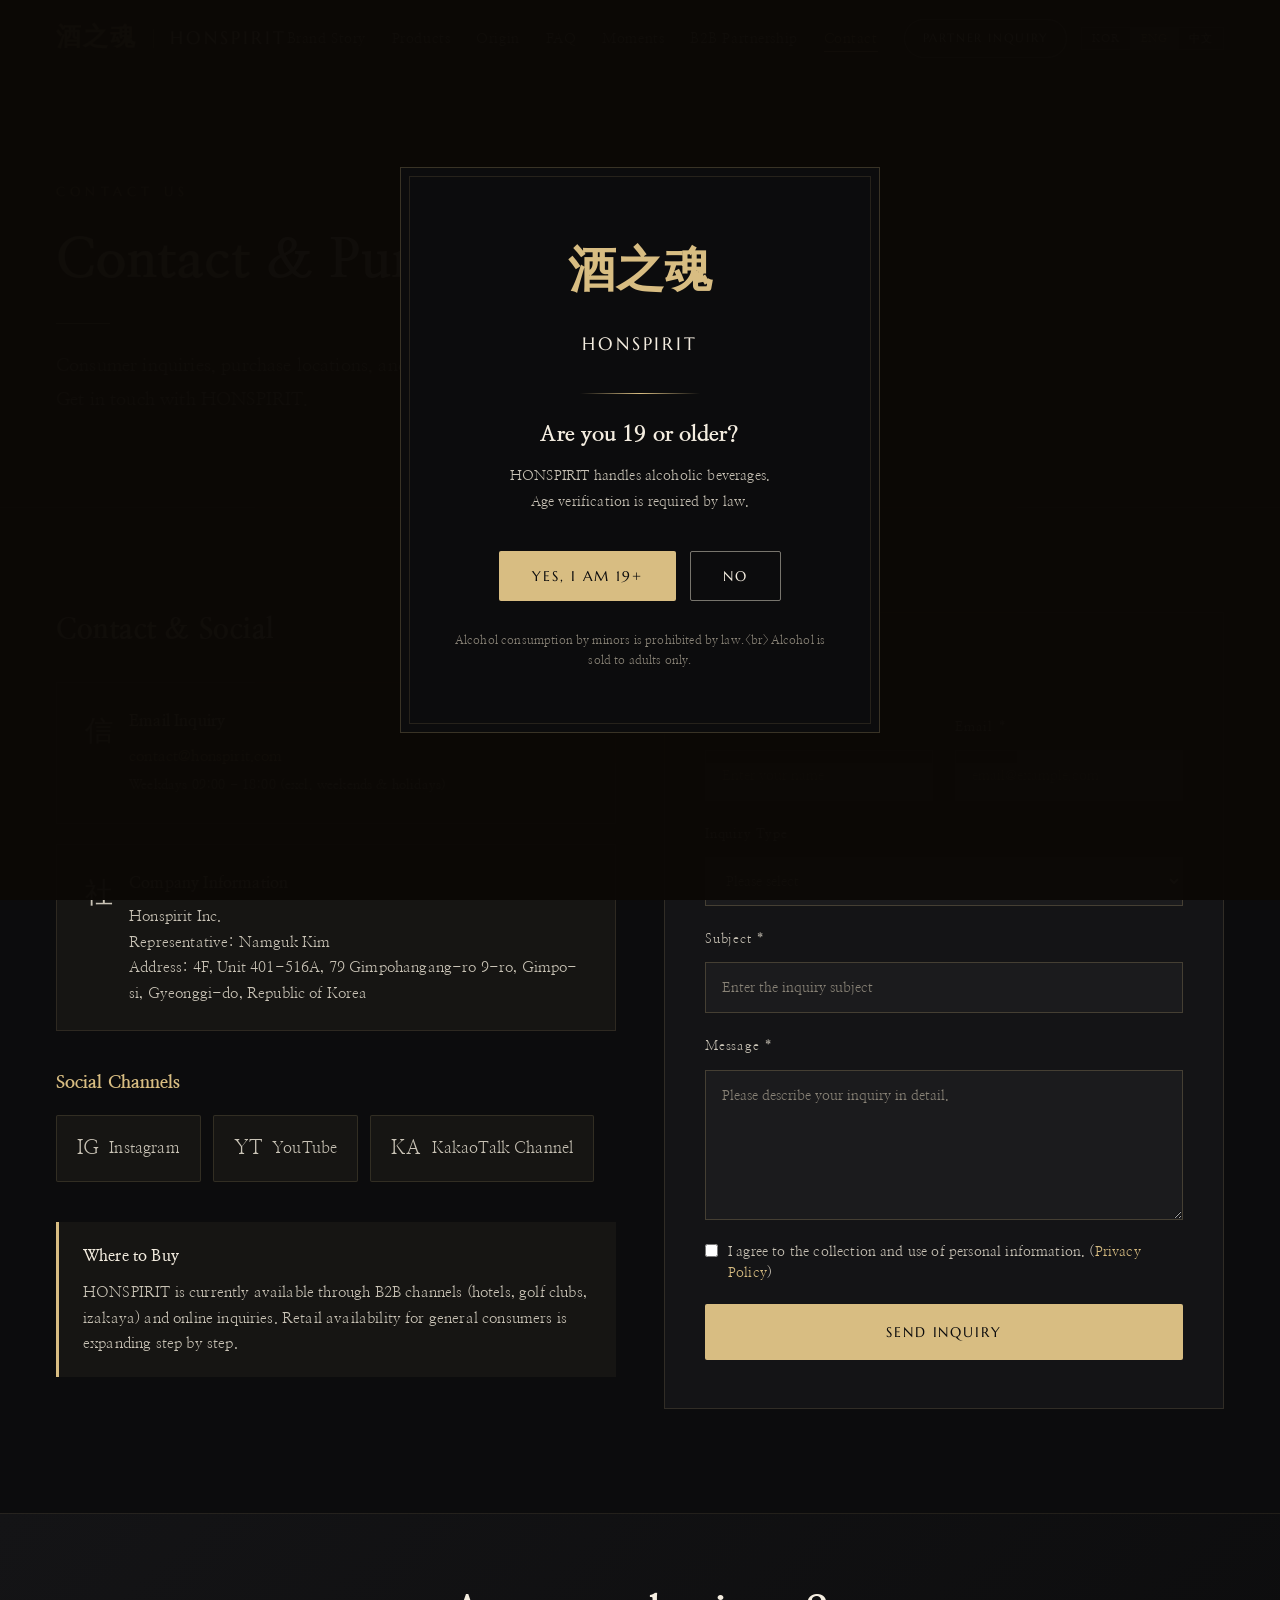
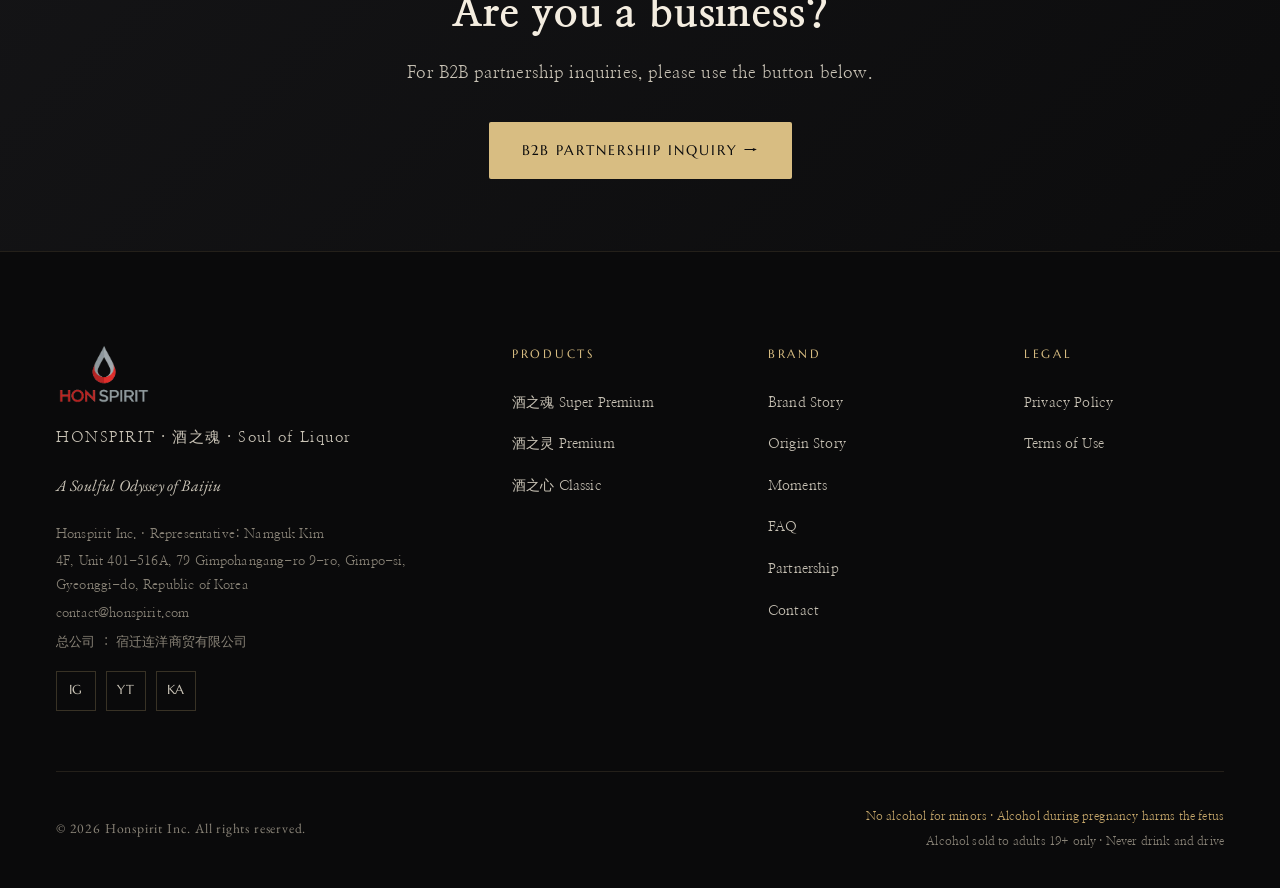
==== commit c0fffecc: "feat(seo): 한국 검색엔진 · AI 검색 최적화 기반 구축 기술 기반 - sitemap.xml · robots.txt · llms.txt · site.webmanifest " ====
--- a/contact.html
+++ b/contact.html
@@ -3,9 +3,79 @@
 <head>
   <meta charset="UTF-8">
   <meta name="viewport" content="width=device-width, initial-scale=1.0">
-  <title data-i18n="xcont.title">문의 — HONSPIRIT 혼스피릿</title>
-  <meta name="description" content="HONSPIRIT 혼스피릿 구매 문의 및 소비자 연락처.">
+  <title>문의 — 구매처·소비자 문의 | HONSPIRIT 혼스피릿</title>
+  <meta name="description" content="HONSPIRIT 혼스피릿 구매처 안내 및 소비자 문의. 주식회사 혼스피릿 · contact@honspirit.com">
+  <link rel="canonical" href="https://honspirit.com/contact.html">
+  <meta name="robots" content="index, follow, max-image-preview:large, max-snippet:-1">
+  <meta name="keywords" content="혼스피릿 구매,백주 구매처,중국술 파는 곳,혼스피릿 문의">
+  <meta name="author" content="주식회사 혼스피릿">
+
+  <!-- Open Graph / 카카오톡 · 페이스북 공유 -->
+  <meta property="og:type" content="website">
+  <meta property="og:site_name" content="HONSPIRIT 혼스피릿">
+  <meta property="og:locale" content="ko_KR">
+  <meta property="og:locale:alternate" content="en_US">
+  <meta property="og:locale:alternate" content="zh_CN">
+  <meta property="og:url" content="https://honspirit.com/contact.html">
+  <meta property="og:title" content="문의 — 구매처·소비자 문의 | HONSPIRIT 혼스피릿">
+  <meta property="og:description" content="HONSPIRIT 혼스피릿 구매처 안내 및 소비자 문의. 주식회사 혼스피릿 · contact@honspirit.com">
+  <meta property="og:image" content="https://honspirit.com/images/og-image.jpg">
+  <meta property="og:image:width" content="1200">
+  <meta property="og:image:height" content="630">
+  <meta property="og:image:alt" content="HONSPIRIT 혼스피릿 酒之魂 — 중국 쑤첸 정통 프리미엄 백주">
+
+  <!-- Twitter / X -->
+  <meta name="twitter:card" content="summary_large_image">
+  <meta name="twitter:title" content="문의 — 구매처·소비자 문의 | HONSPIRIT 혼스피릿">
+  <meta name="twitter:description" content="HONSPIRIT 혼스피릿 구매처 안내 및 소비자 문의. 주식회사 혼스피릿 · contact@honspirit.com">
+  <meta name="twitter:image" content="https://honspirit.com/images/og-image.jpg">
+
+  <!-- 파비콘 -->
+  <link rel="icon" href="/favicon.ico" sizes="any">
+  <link rel="icon" type="image/png" sizes="32x32" href="/images/icon-32.png">
+  <link rel="icon" type="image/png" sizes="16x16" href="/images/icon-16.png">
+  <link rel="apple-touch-icon" href="/images/apple-touch-icon.png">
+  <link rel="manifest" href="/site.webmanifest">
+  <meta name="theme-color" content="#0C0C0D">
+
   <link rel="stylesheet" href="css/style.css?v=20260822a">
+
+  <script type="application/ld+json">
+  {
+    "@context": "https://schema.org",
+    "@graph": [
+      {
+        "@type": "ContactPage",
+        "url": "https://honspirit.com/contact.html",
+        "name": "문의",
+        "isPartOf": {
+          "@id": "https://honspirit.com/#website"
+        },
+        "inLanguage": "ko-KR",
+        "publisher": {
+          "@id": "https://honspirit.com/#organization"
+        },
+        "breadcrumb": {
+          "@type": "BreadcrumbList",
+          "itemListElement": [
+            {
+              "@type": "ListItem",
+              "position": 1,
+              "name": "홈",
+              "item": "https://honspirit.com/"
+            },
+            {
+              "@type": "ListItem",
+              "position": 2,
+              "name": "문의",
+              "item": "https://honspirit.com/contact.html"
+            }
+          ]
+        }
+      }
+    ]
+  }
+  </script>
 </head>
 <body>
 
@@ -36,6 +106,7 @@
         <li><a href="story.html" class="nav-link" data-i18n="nav.story">브랜드 스토리</a></li>
         <li><a href="products.html" class="nav-link" data-i18n="nav.products">제품</a></li>
         <li><a href="origin.html" class="nav-link" data-i18n="nav.origin">산지 이야기</a></li>
+        <li><a href="faq.html" class="nav-link" data-i18n="nav.faq">FAQ</a></li>
         <li><a href="moments.html" class="nav-link" data-i18n="nav.moments">추억 갤러리</a></li>
         <li><a href="partners.html" class="nav-link" data-i18n="nav.partners">B2B 파트너십</a></li>
         <li><a href="contact.html" class="nav-link" data-i18n="nav.contact">문의</a></li>
@@ -55,6 +126,7 @@
     <a href="story.html" class="nav-link" data-i18n="nav.story">브랜드 스토리</a>
     <a href="products.html" class="nav-link" data-i18n="nav.products">제품</a>
     <a href="origin.html" class="nav-link" data-i18n="nav.origin">산지 이야기</a>
+    <a href="faq.html" class="nav-link" data-i18n="nav.faq">FAQ</a>
     <a href="moments.html" class="nav-link" data-i18n="nav.moments">추억 갤러리</a>
     <a href="partners.html" class="nav-link" data-i18n="nav.partners">B2B 파트너십</a>
     <a href="contact.html" class="nav-link" data-i18n="nav.contact">문의</a>
@@ -227,6 +299,7 @@
             <li><a href="story.html" class="footer-link" data-i18n="footer.story">브랜드 스토리</a></li>
             <li><a href="origin.html" class="footer-link" data-i18n="footer.origin">산지 이야기</a></li>
             <li><a href="moments.html" class="footer-link" data-i18n="footer.moments">추억 갤러리</a></li>
+            <li><a href="faq.html" class="footer-link" data-i18n="nav.faq">자주 묻는 질문</a></li>
             <li><a href="partners.html" class="footer-link" data-i18n="footer.partners">파트너십</a></li>
             <li><a href="contact.html" class="footer-link" data-i18n="footer.contact">문의</a></li>
           </ul>
--- a/css/style.css
+++ b/css/style.css
@@ -2434,3 +2434,65 @@
   .studio-row-acts { grid-column: 1 / -1; justify-content: flex-end; }
   .studio-gate-box { padding: 38px 24px 28px; }
 }
+
+/* ═══════════════════════════════════════════════════════════
+   FAQ — 자주 묻는 질문 (faq.html)
+   ═══════════════════════════════════════════════════════════ */
+.faq-wrap { max-width: 860px; }
+
+.faq-item {
+  border-bottom: 1px solid var(--line-soft);
+}
+.faq-item:first-child { border-top: 1px solid var(--line-soft); }
+
+.faq-q {
+  position: relative;
+  display: block;
+  padding: 28px 52px 28px 0;
+  font-family: var(--font-head-ko);
+  font-size: 1.0625rem;
+  font-weight: 700;
+  line-height: 1.6;
+  color: var(--cream);
+  cursor: pointer;
+  list-style: none;
+  transition: color 0.3s ease;
+}
+.faq-q::-webkit-details-marker { display: none; }
+.faq-q:hover { color: var(--gold); }
+
+.faq-q::after {
+  content: '';
+  position: absolute;
+  right: 8px;
+  top: 50%;
+  width: 11px; height: 11px;
+  margin-top: -8px;
+  border-right: 1px solid var(--gold);
+  border-bottom: 1px solid var(--gold);
+  transform: rotate(45deg);
+  transition: transform 0.35s cubic-bezier(0.22,0.61,0.36,1);
+}
+.faq-item[open] .faq-q { color: var(--gold); }
+.faq-item[open] .faq-q::after { transform: rotate(-135deg); margin-top: -3px; }
+
+.faq-a {
+  padding: 0 40px 30px 0;
+  animation: faqOpen 0.45s cubic-bezier(0.22,0.61,0.36,1);
+}
+@keyframes faqOpen { from { opacity: 0; transform: translateY(-6px); } to { opacity: 1; transform: translateY(0); } }
+
+.faq-a p {
+  font-size: 0.9375rem;
+  line-height: 1.95;
+  color: var(--gray);
+}
+.faq-a strong { color: var(--cream); font-weight: 700; }
+.faq-a em { color: var(--gold); font-style: normal; }
+.faq-a .text-link { display: inline; font-size: inherit; letter-spacing: 0; }
+
+@media (max-width: 768px) {
+  .faq-q { padding: 22px 40px 22px 0; font-size: 0.9875rem; }
+  .faq-a { padding: 0 8px 24px 0; }
+  .faq-a p { font-size: 0.9rem; line-height: 1.9; }
+}
